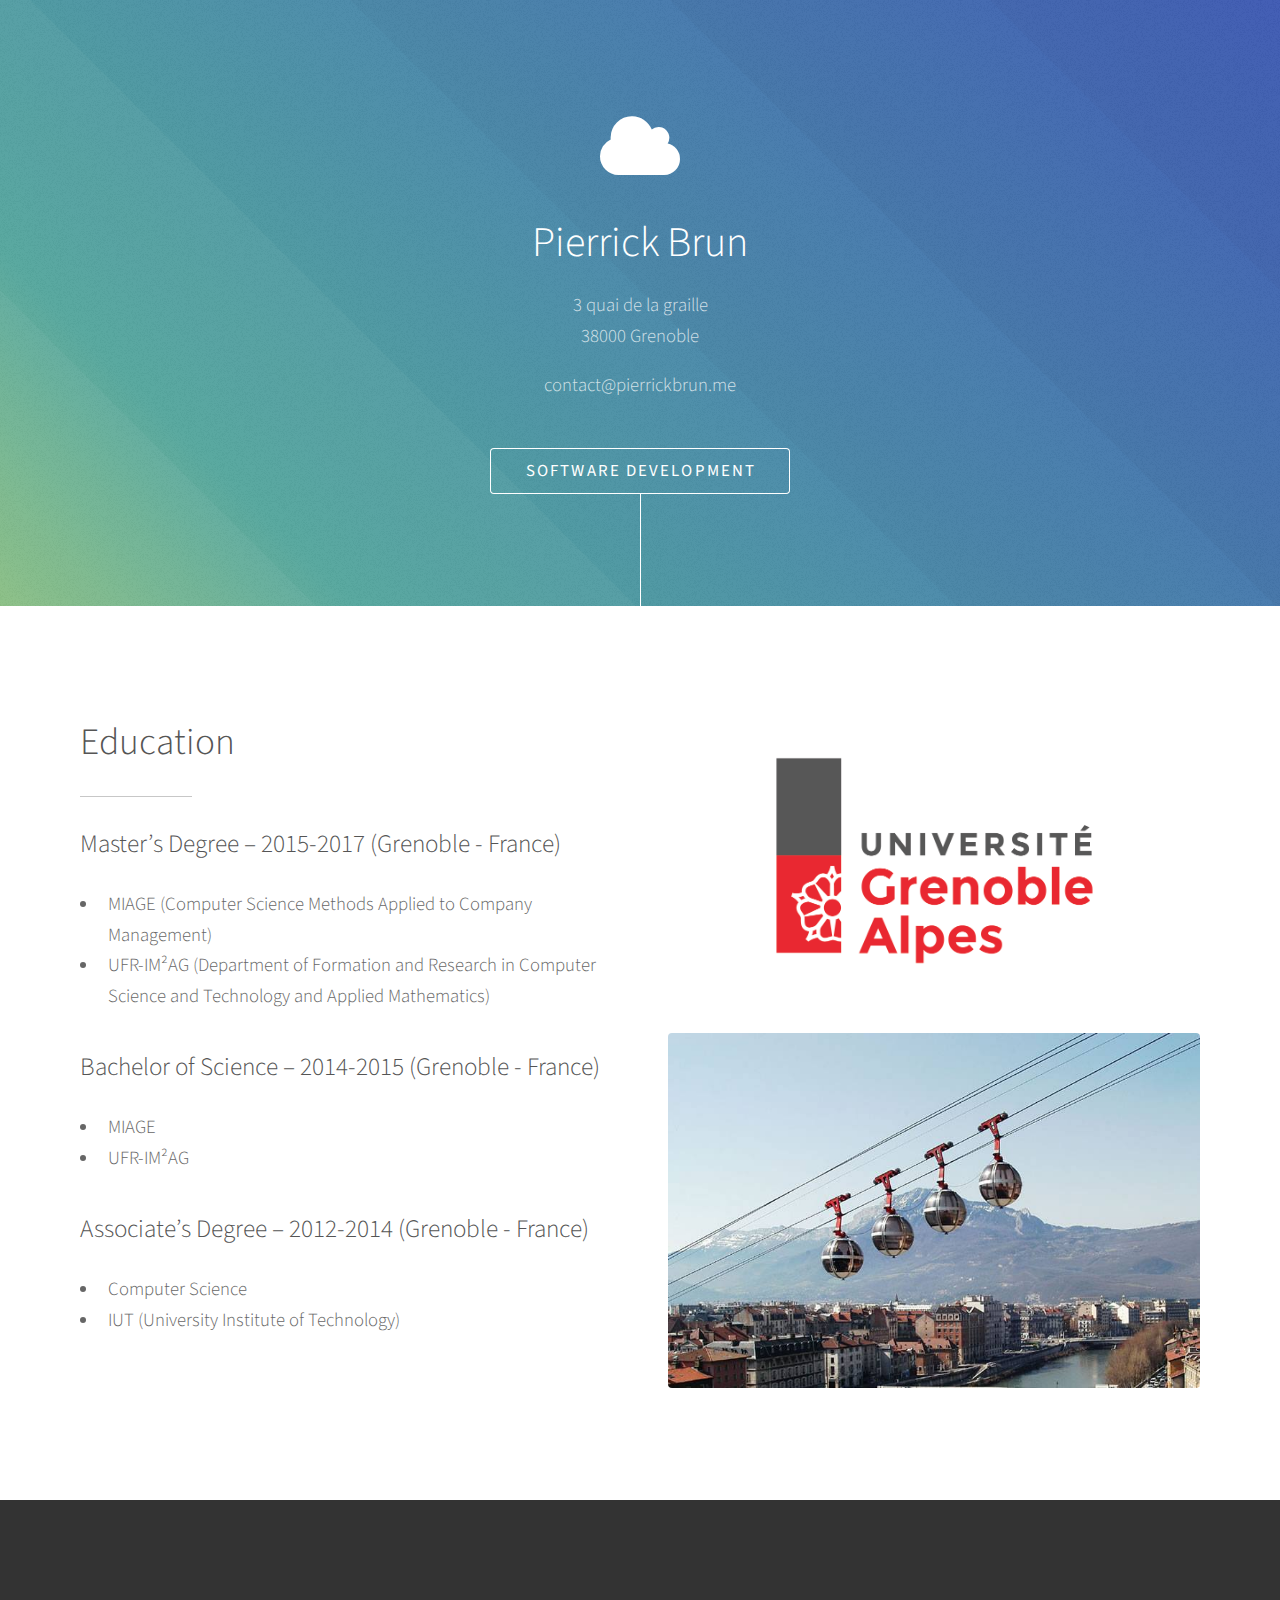
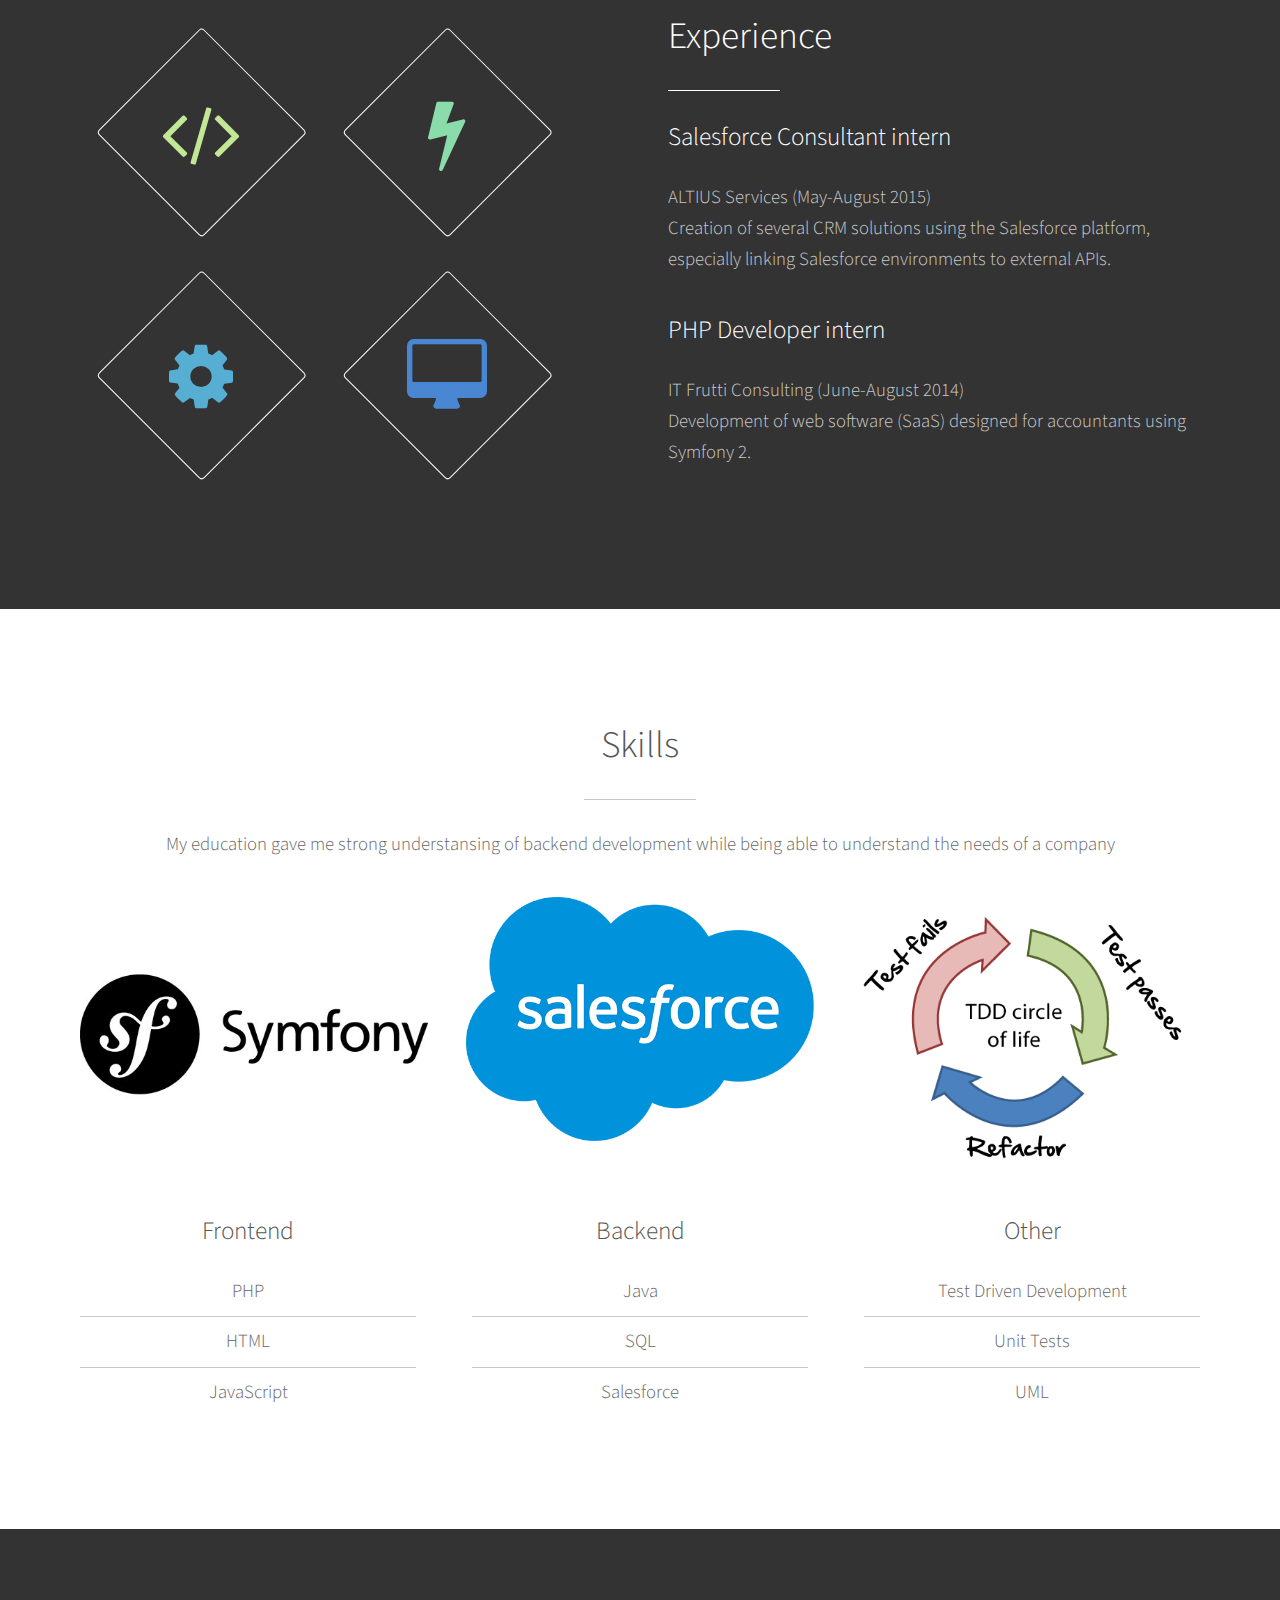
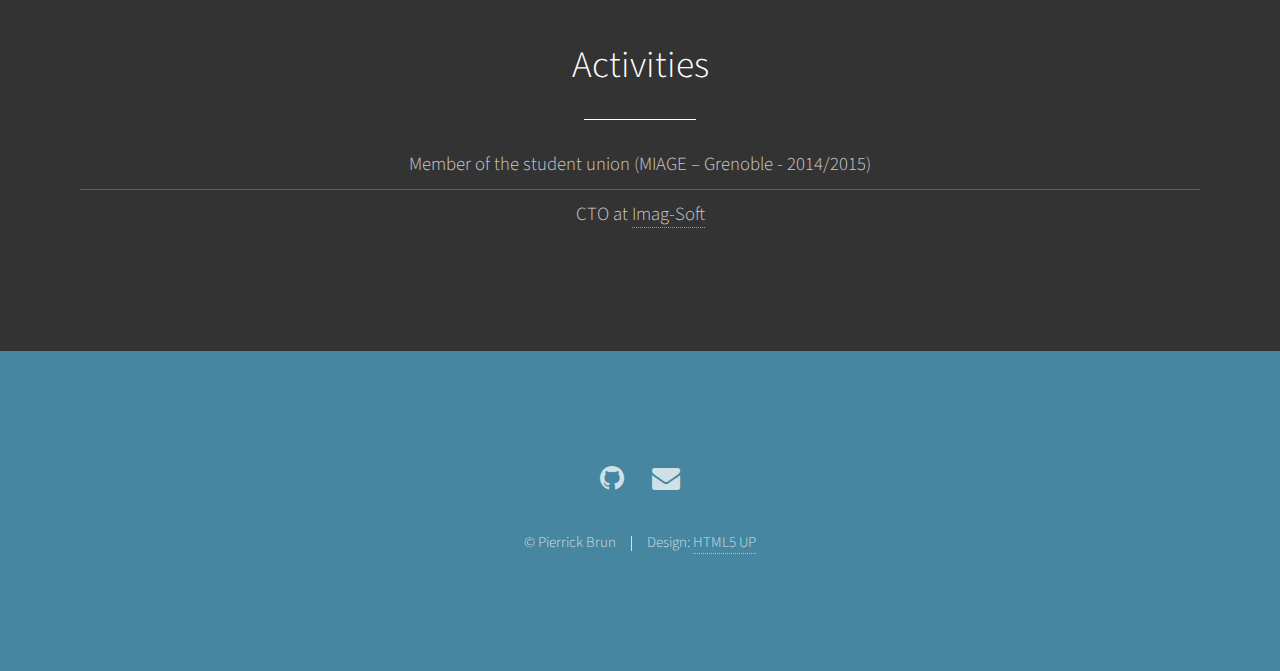
==== index.html @ 00d40a87 "bug fix imag-soft url" ====
<!DOCTYPE HTML>
<!--
	Photon by HTML5 UP
	html5up.net | @n33co
	Free for personal and commercial use under the CCA 3.0 license (html5up.net/license)
-->
<html>
	<head>
		<title>Pierrick Brun</title>
		<meta charset="utf-8" />
		<meta name="viewport" content="width=device-width, initial-scale=1" />
		<!--[if lte IE 8]><script src="assets/js/ie/html5shiv.js"></script><![endif]-->
		<link rel="stylesheet" href="assets/css/main.css" />
		<!--[if lte IE 8]><link rel="stylesheet" href="assets/css/ie8.css" /><![endif]-->
		<!--[if lte IE 9]><link rel="stylesheet" href="assets/css/ie9.css" /><![endif]-->
	</head>
	<body>

		<!-- Header -->
			<section id="header">
				<div class="inner">
					<span class="icon major fa-cloud"></span>
					<h1>Pierrick Brun</h1>
					<p>3 quai de la graille<br/>
						38000 Grenoble</p>
					<p>contact@pierrickbrun.me</p>
					<ul class="actions">
						<li><a href="#one" class="button scrolly">software development</a></li>
					</ul>
				</div>
			</section>

		<!-- One -->
			<section id="one" class="main style1">
				<div class="container">
					<div class="row 150%">
						<div class="6u 12u$(medium)">
							<header class="major">
								<h2>Education</h2>
							</header>
							<h3>Master’s Degree – 2015-2017 (Grenoble - France)</h3>
							<ul>
								<li>MIAGE (Computer Science Methods Applied to Company Management)</li>
								<li>UFR-IM²AG (Department of Formation and Research in Computer Science and Technology and Applied Mathematics)</li>
							</ul>
							<h3>Bachelor of Science – 2014-2015 (Grenoble - France)</h3>
							<ul>
								<li>MIAGE</li>
								<li>UFR-IM²AG</li>
							</ul>
							<h3>Associate’s Degree – 2012-2014 (Grenoble - France)</h3>
							<ul>
								<li>Computer Science</li>
								<li>IUT (University Institute of Technology)</li>
							</ul>
						</div>
						<div class="6u$ 12u$(medium) important(medium)">
							<span class="image fit"><img src="images/uga.jpg" alt="" /></span>
							<span class="image fit"><img src="images/grenoble1.jpg" alt="" /></span>
						</div>
					</div>
				</div>
			</section>

		<!-- Two -->
			<section id="two" class="main style2">
				<div class="container">
					<div class="row 150%">
						<div class="6u 12u$(medium)">
							<ul class="major-icons">
								<li><span class="icon style1 major fa-code"></span></li>
								<li><span class="icon style2 major fa-bolt"></span></li>
								<li><span class="icon style4 major fa-cog"></span></li>
								<li><span class="icon style5 major fa-desktop"></span></li>
							</ul>
						</div>
						<div class="6u$ 12u$(medium)">
							<header class="major">
								<h2>Experience</h2>
							</header>
							<h3>Salesforce Consultant intern</h3>
							<p>ALTIUS Services (May-August 2015)<br/>
								Creation of several CRM solutions using the Salesforce platform,
								especially linking Salesforce environments to external APIs.</p>
							<h3>PHP Developer intern</h3>
							<p>IT Frutti Consulting (June-August 2014)<br/>
								Development of web software (SaaS) designed for accountants using Symfony 2.</p>
						</div>
					</div>
				</div>
			</section>

		<!-- Three -->
			<section id="three" class="main style1 special">
				<div class="container">
					<header class="major">
						<h2>Skills</h2>
					</header>
					<p>My education gave me strong understansing of backend development while being able to understand the needs of a company</p>
					<div class="row 150%">
						<div class="row">
							<div class="4u 12u$(medium)">
								<span class="image fit"><img src="images/symfony4.jpg" alt="" /></span>
							</div>
							<div class="4u 12u$(medium)">
								<span class="image fit"><img src="images/salesforce.png" alt="" /></span>
							</div>
							<div class="4u 12u$(medium)">
								<span class="image fit"><img src="images/tdd.png" alt="" /></span>
							</div>
						</div>
						<div class="4u 12u$(medium)">
							<h3>Frontend</h3>
							<ul class="alt">
								<li>PHP</li>
								<li>HTML</li>
								<li>JavaScript</li>
							</ul>
						</div>
						<div class="4u 12u$(medium)">
							<h3>Backend</h3>
							<ul class="alt">
								<li>Java</li>
								<li>SQL</li>
								<li>Salesforce</li>
							</ul>
						</div>
						<div class="4u$ 12u$(medium)">
							<h3>Other</h3>
							<ul class="alt">
								<li>Test Driven Development</li>
								<li>Unit Tests</li>
								<li>UML</li>
							</ul>
						</div>
					</div>
				</div>
			</section>

		<!-- Four -->
			<section id="four" class="main style2 special">
				<div class="container">
					<header class="major">
						<h2>Activities</h2>
					</header>
					<ul class="alt">
						<li>Member of the student union (MIAGE – Grenoble - 2014/2015)</li>
						<li>CTO at <a href="http://imag-soft.com">Imag-Soft</a></li>
					</ul>
				</div>
			</section>

		<!-- Five -->
		<!--
			<section id="five" class="main style1">
				<div class="container">
					<header class="major special">
						<h2>Elements</h2>
					</header>

					<section>
						<h4>Text</h4>
						<p>This is <b>bold</b> and this is <strong>strong</strong>. This is <i>italic</i> and this is <em>emphasized</em>.
						This is <sup>superscript</sup> text and this is <sub>subscript</sub> text.
						This is <u>underlined</u> and this is code: <code>for (;;) { ... }</code>. Finally, <a href="#">this is a link</a>.</p>
						<hr />
						<header>
							<h4>Heading with a Subtitle</h4>
							<p>Lorem ipsum dolor sit amet nullam id egestas urna aliquam</p>
						</header>
						<p>Nunc lacinia ante nunc ac lobortis. Interdum adipiscing gravida odio porttitor sem non mi integer non faucibus ornare mi ut ante amet placerat aliquet. Volutpat eu sed ante lacinia sapien lorem accumsan varius montes viverra nibh in adipiscing blandit tempus accumsan.</p>
						<header>
							<h5>Heading with a Subtitle</h5>
							<p>Lorem ipsum dolor sit amet nullam id egestas urna aliquam</p>
						</header>
						<p>Nunc lacinia ante nunc ac lobortis. Interdum adipiscing gravida odio porttitor sem non mi integer non faucibus ornare mi ut ante amet placerat aliquet. Volutpat eu sed ante lacinia sapien lorem accumsan varius montes viverra nibh in adipiscing blandit tempus accumsan.</p>
						<hr />
						<h2>Heading Level 2</h2>
						<h3>Heading Level 3</h3>
						<h4>Heading Level 4</h4>
						<h5>Heading Level 5</h5>
						<h6>Heading Level 6</h6>
						<hr />
						<h5>Blockquote</h5>
						<blockquote>Fringilla nisl. Donec accumsan interdum nisi, quis tincidunt felis sagittis eget tempus euismod. Vestibulum ante ipsum primis in faucibus vestibulum. Blandit adipiscing eu felis iaculis volutpat ac adipiscing accumsan faucibus. Vestibulum ante ipsum primis in faucibus lorem ipsum dolor sit amet nullam adipiscing eu felis.</blockquote>
						<h5>Preformatted</h5>
						<pre><code>i = 0;

while (!deck.isInOrder()) {
print 'Iteration ' + i;
deck.shuffle();
i++;
}

print 'It took ' + i + ' iterations to sort the deck.';</code></pre>
					</section>

					<section>
						<h4>Lists</h4>
						<div class="row">
							<div class="6u 12u$(medium)">
								<h5>Unordered</h5>
								<ul>
									<li>Dolor pulvinar etiam.</li>
									<li>Sagittis adipiscing.</li>
									<li>Felis enim feugiat.</li>
								</ul>
								<h5>Alternate</h5>
								<ul class="alt">
									<li>Dolor pulvinar etiam.</li>
									<li>Sagittis adipiscing.</li>
									<li>Felis enim feugiat.</li>
								</ul>
							</div>
							<div class="6u$ 12u$(medium)">
								<h5>Ordered</h5>
								<ol>
									<li>Dolor pulvinar etiam.</li>
									<li>Etiam vel felis viverra.</li>
									<li>Felis enim feugiat.</li>
									<li>Dolor pulvinar etiam.</li>
									<li>Etiam vel felis lorem.</li>
									<li>Felis enim et feugiat.</li>
								</ol>
								<h5>Icons</h5>
								<ul class="icons">
									<li><a href="#" class="icon fa-twitter"><span class="label">Twitter</span></a></li>
									<li><a href="#" class="icon fa-facebook"><span class="label">Facebook</span></a></li>
									<li><a href="#" class="icon fa-instagram"><span class="label">Instagram</span></a></li>
									<li><a href="#" class="icon fa-github"><span class="label">Github</span></a></li>
								</ul>
							</div>
						</div>
						<h5>Actions</h5>
						<div class="row">
							<div class="6u 12u$(medium)">
								<ul class="actions">
									<li><a href="#" class="button special">Default</a></li>
									<li><a href="#" class="button">Default</a></li>
								</ul>
								<ul class="actions small">
									<li><a href="#" class="button special small">Small</a></li>
									<li><a href="#" class="button small">Small</a></li>
								</ul>
								<ul class="actions vertical">
									<li><a href="#" class="button special">Default</a></li>
									<li><a href="#" class="button">Default</a></li>
								</ul>
								<ul class="actions vertical small">
									<li><a href="#" class="button special small">Small</a></li>
									<li><a href="#" class="button small">Small</a></li>
								</ul>
							</div>
							<div class="6u 12u$(medium)">
								<ul class="actions vertical">
									<li><a href="#" class="button special fit">Default</a></li>
									<li><a href="#" class="button fit">Default</a></li>
								</ul>
								<ul class="actions vertical small">
									<li><a href="#" class="button special small fit">Small</a></li>
									<li><a href="#" class="button small fit">Small</a></li>
								</ul>
							</div>
						</div>
					</section>

					<section>
						<h4>Table</h4>
						<h5>Default</h5>
						<div class="table-wrapper">
							<table>
								<thead>
									<tr>
										<th>Name</th>
										<th>Description</th>
										<th>Price</th>
									</tr>
								</thead>
								<tbody>
									<tr>
										<td>Item One</td>
										<td>Ante turpis integer aliquet porttitor.</td>
										<td>29.99</td>
									</tr>
									<tr>
										<td>Item Two</td>
										<td>Vis ac commodo adipiscing arcu aliquet.</td>
										<td>19.99</td>
									</tr>
									<tr>
										<td>Item Three</td>
										<td> Morbi faucibus arcu accumsan lorem.</td>
										<td>29.99</td>
									</tr>
									<tr>
										<td>Item Four</td>
										<td>Vitae integer tempus condimentum.</td>
										<td>19.99</td>
									</tr>
									<tr>
										<td>Item Five</td>
										<td>Ante turpis integer aliquet porttitor.</td>
										<td>29.99</td>
									</tr>
								</tbody>
								<tfoot>
									<tr>
										<td colspan="2"></td>
										<td>100.00</td>
									</tr>
								</tfoot>
							</table>
						</div>

						<h5>Alternate</h5>
						<div class="table-wrapper">
							<table class="alt">
								<thead>
									<tr>
										<th>Name</th>
										<th>Description</th>
										<th>Price</th>
									</tr>
								</thead>
								<tbody>
									<tr>
										<td>Item One</td>
										<td>Ante turpis integer aliquet porttitor.</td>
										<td>29.99</td>
									</tr>
									<tr>
										<td>Item Two</td>
										<td>Vis ac commodo adipiscing arcu aliquet.</td>
										<td>19.99</td>
									</tr>
									<tr>
										<td>Item Three</td>
										<td> Morbi faucibus arcu accumsan lorem.</td>
										<td>29.99</td>
									</tr>
									<tr>
										<td>Item Four</td>
										<td>Vitae integer tempus condimentum.</td>
										<td>19.99</td>
									</tr>
									<tr>
										<td>Item Five</td>
										<td>Ante turpis integer aliquet porttitor.</td>
										<td>29.99</td>
									</tr>
								</tbody>
								<tfoot>
									<tr>
										<td colspan="2"></td>
										<td>100.00</td>
									</tr>
								</tfoot>
							</table>
						</div>
					</section>

					<section>
						<h4>Buttons</h4>
						<ul class="actions">
							<li><a href="#" class="button special">Special</a></li>
							<li><a href="#" class="button">Default</a></li>
						</ul>
						<ul class="actions">
							<li><a href="#" class="button big">Big</a></li>
							<li><a href="#" class="button">Default</a></li>
							<li><a href="#" class="button small">Small</a></li>
						</ul>
						<ul class="actions fit">
							<li><a href="#" class="button fit">Fit</a></li>
							<li><a href="#" class="button special fit">Fit</a></li>
							<li><a href="#" class="button fit">Fit</a></li>
						</ul>
						<ul class="actions fit small">
							<li><a href="#" class="button special fit small">Fit + Small</a></li>
							<li><a href="#" class="button fit small">Fit + Small</a></li>
							<li><a href="#" class="button special fit small">Fit + Small</a></li>
						</ul>
						<ul class="actions">
							<li><a href="#" class="button special icon fa-download">Icon</a></li>
							<li><a href="#" class="button icon fa-download">Icon</a></li>
						</ul>
						<ul class="actions">
							<li><span class="button special disabled">Disabled</span></li>
							<li><span class="button disabled">Disabled</span></li>
						</ul>
					</section>

					<section>
						<h4>Form</h4>
						<form method="post" action="#">
							<div class="row uniform 50%">
								<div class="6u 12u$(xsmall)">
									<input type="text" name="demo-name" id="demo-name" value="" placeholder="Name" />
								</div>
								<div class="6u$ 12u$(xsmall)">
									<input type="email" name="demo-email" id="demo-email" value="" placeholder="Email" />
								</div>
								<div class="12u$">
									<div class="select-wrapper">
										<select name="demo-category" id="demo-category">
											<option value="">- Category -</option>
											<option value="1">Manufacturing</option>
											<option value="1">Shipping</option>
											<option value="1">Administration</option>
											<option value="1">Human Resources</option>
										</select>
									</div>
								</div>
								<div class="4u 12u$(small)">
									<input type="radio" id="demo-priority-low" name="demo-priority" checked>
									<label for="demo-priority-low">Low</label>
								</div>
								<div class="4u 12u$(small)">
									<input type="radio" id="demo-priority-normal" name="demo-priority">
									<label for="demo-priority-normal">Normal</label>
								</div>
								<div class="4u$ 12u$(small)">
									<input type="radio" id="demo-priority-high" name="demo-priority">
									<label for="demo-priority-high">High</label>
								</div>
								<div class="6u 12u$(small)">
									<input type="checkbox" id="demo-copy" name="demo-copy">
									<label for="demo-copy">Email me a copy</label>
								</div>
								<div class="6u$ 12u$(small)">
									<input type="checkbox" id="demo-human" name="demo-human" checked>
									<label for="demo-human">Not a robot</label>
								</div>
								<div class="12u$">
									<textarea name="demo-message" id="demo-message" placeholder="Enter your message" rows="6"></textarea>
								</div>
								<div class="12u$">
									<ul class="actions">
										<li><input type="submit" value="Send Message" class="special" /></li>
										<li><input type="reset" value="Reset" /></li>
									</ul>
								</div>
							</div>
						</form>
					</section>

					<section>
						<h4>Image</h4>
						<h5>Fit</h5>
						<div class="box alt">
							<div class="row uniform 50%">
								<div class="12u"><span class="image fit"><img src="images/pic06.jpg" alt="" /></span></div>
								<div class="4u"><span class="image fit"><img src="images/pic02.jpg" alt="" /></span></div>
								<div class="4u"><span class="image fit"><img src="images/pic03.jpg" alt="" /></span></div>
								<div class="4u"><span class="image fit"><img src="images/pic04.jpg" alt="" /></span></div>
								<div class="4u"><span class="image fit"><img src="images/pic03.jpg" alt="" /></span></div>
								<div class="4u"><span class="image fit"><img src="images/pic04.jpg" alt="" /></span></div>
								<div class="4u"><span class="image fit"><img src="images/pic02.jpg" alt="" /></span></div>
								<div class="4u"><span class="image fit"><img src="images/pic04.jpg" alt="" /></span></div>
								<div class="4u"><span class="image fit"><img src="images/pic02.jpg" alt="" /></span></div>
								<div class="4u"><span class="image fit"><img src="images/pic03.jpg" alt="" /></span></div>
							</div>
						</div>
						<h5>Left &amp; Right</h5>
						<p><span class="image left"><img src="images/pic05.jpg" alt="" /></span>Fringilla nisl. Donec accumsan interdum nisi, quis tincidunt felis sagittis eget. tempus euismod. Vestibulum ante ipsum primis in faucibus vestibulum. Blandit adipiscing eu felis iaculis volutpat ac adipiscing accumsan eu faucibus. Integer ac pellentesque praesent tincidunt felis sagittis eget. tempus euismod. Vestibulum ante ipsum primis in faucibus vestibulum. Blandit adipiscing eu felis iaculis volutpat ac adipiscing accumsan eu faucibus. Integer ac pellentesque praesent. Donec accumsan interdum nisi, quis tincidunt felis sagittis eget. tempus euismod. Vestibulum ante ipsum primis in faucibus vestibulum. Blandit adipiscing eu felis iaculis volutpat ac adipiscing accumsan eu faucibus. Integer ac pellentesque praesent tincidunt felis sagittis eget. tempus euismod. Vestibulum ante ipsum primis in faucibus vestibulum. Blandit adipiscing eu felis iaculis volutpat ac adipiscing accumsan eu faucibus. Integer ac pellentesque praesent. Blandit adipiscing eu felis iaculis volutpat ac adipiscing accumsan eu faucibus. Integer ac pellentesque praesent tincidunt felis sagittis eget. tempus euismod. Vestibulum ante ipsum primis in faucibus vestibulum. Blandit adipiscing eu felis iaculis volutpat ac adipiscing accumsan eu faucibus. Integer ac pellentesque praesent.</p>
						<p><span class="image right"><img src="images/pic05.jpg" alt="" /></span>Fringilla nisl. Donec accumsan interdum nisi, quis tincidunt felis sagittis eget. tempus euismod. Vestibulum ante ipsum primis in faucibus vestibulum. Blandit adipiscing eu felis iaculis volutpat ac adipiscing accumsan eu faucibus. Integer ac pellentesque praesent tincidunt felis sagittis eget. tempus euismod. Vestibulum ante ipsum primis in faucibus vestibulum. Blandit adipiscing eu felis iaculis volutpat ac adipiscing accumsan eu faucibus. Integer ac pellentesque praesent. Donec accumsan interdum nisi, quis tincidunt felis sagittis eget. tempus euismod. Vestibulum ante ipsum primis in faucibus vestibulum. Blandit adipiscing eu felis iaculis volutpat ac adipiscing accumsan eu faucibus. Integer ac pellentesque praesent tincidunt felis sagittis eget. tempus euismod. Vestibulum ante ipsum primis in faucibus vestibulum. Blandit adipiscing eu felis iaculis volutpat ac adipiscing accumsan eu faucibus. Integer ac pellentesque praesent. Blandit adipiscing eu felis iaculis volutpat ac adipiscing accumsan eu faucibus. Integer ac pellentesque praesent tincidunt felis sagittis eget. tempus euismod. Vestibulum ante ipsum primis in faucibus vestibulum. Blandit adipiscing eu felis iaculis volutpat ac adipiscing accumsan eu faucibus. Integer ac pellentesque praesent.</p>
					</section>

				</div>
			</section>
		-->
		<!-- Footer -->
			<section id="footer">
				<ul class="icons">
					<li><a href="https://github.com/PierrickBrun" class="icon alt fa-github"><span class="label">GitHub</span></a></li>
					<li><a href="mailto:contact@pierrickbrun.me" class="icon alt fa-envelope"><span class="label">Email</span></a></li>
				</ul>
				<ul class="copyright">
					<li>&copy; Pierrick Brun</li><li>Design: <a href="http://html5up.net">HTML5 UP</a></li>
				</ul>
			</section>

		<!-- Scripts -->
			<script src="assets/js/jquery.min.js"></script>
			<script src="assets/js/jquery.scrolly.min.js"></script>
			<script src="assets/js/skel.min.js"></script>
			<script src="assets/js/util.js"></script>
			<!--[if lte IE 8]><script src="assets/js/ie/respond.min.js"></script><![endif]-->
			<script src="assets/js/main.js"></script>

	</body>
</html>
---- assets/css/main.css ----
@import url("font-awesome.min.css");
@import url("http://fonts.googleapis.com/css?family=Source+Sans+Pro:300,300italic,400,400italic");

/*
	Photon by HTML5 UP
	html5up.net | @n33co
	Free for personal and commercial use under the CCA 3.0 license (html5up.net/license)
*/

/* Reset */

	html, body, div, span, applet, object, iframe, h1, h2, h3, h4, h5, h6, p, blockquote, pre, a, abbr, acronym, address, big, cite, code, del, dfn, em, img, ins, kbd, q, s, samp, small, strike, strong, sub, sup, tt, var, b, u, i, center, dl, dt, dd, ol, ul, li, fieldset, form, label, legend, table, caption, tbody, tfoot, thead, tr, th, td, article, aside, canvas, details, embed, figure, figcaption, footer, header, hgroup, menu, nav, output, ruby, section, summary, time, mark, audio, video {
		margin: 0;
		padding: 0;
		border: 0;
		font-size: 100%;
		font: inherit;
		vertical-align: baseline;
	}

	article, aside, details, figcaption, figure, footer, header, hgroup, menu, nav, section {
		display: block;
	}

	body {
		line-height: 1;
	}

	ol, ul {
		list-style: none;
	}

	blockquote, q {
		quotes: none;
	}

	blockquote:before, blockquote:after, q:before, q:after {
		content: '';
		content: none;
	}

	table {
		border-collapse: collapse;
		border-spacing: 0;
	}

	body {
		-webkit-text-size-adjust: none;
	}

/* Box Model */

	*, *:before, *:after {
		-moz-box-sizing: border-box;
		-webkit-box-sizing: border-box;
		box-sizing: border-box;
	}

/* Containers */

	.container {
		margin-left: auto;
		margin-right: auto;
	}

	.container.\31 25\25 {
		width: 100%;
		max-width: 75em;
		min-width: 60em;
	}

	.container.\37 5\25 {
		width: 45em;
	}

	.container.\35 0\25 {
		width: 30em;
	}

	.container.\32 5\25 {
		width: 15em;
	}

	.container {
		width: 60em;
	}

	@media screen and (max-width: 1680px) {

		.container.\31 25\25 {
			width: 100%;
			max-width: 75em;
			min-width: 60em;
		}

		.container.\37 5\25 {
			width: 45em;
		}

		.container.\35 0\25 {
			width: 30em;
		}

		.container.\32 5\25 {
			width: 15em;
		}

		.container {
			width: 60em;
		}

	}

	@media screen and (max-width: 1140px) {

		.container.\31 25\25 {
			width: 100%;
			max-width: 112.5%;
			min-width: 90%;
		}

		.container.\37 5\25 {
			width: 67.5%;
		}

		.container.\35 0\25 {
			width: 45%;
		}

		.container.\32 5\25 {
			width: 22.5%;
		}

		.container {
			width: 90%;
		}

	}

	@media screen and (max-width: 980px) {

		.container.\31 25\25 {
			width: 100%;
			max-width: 125%;
			min-width: 100%;
		}

		.container.\37 5\25 {
			width: 75%;
		}

		.container.\35 0\25 {
			width: 50%;
		}

		.container.\32 5\25 {
			width: 25%;
		}

		.container {
			width: 100% !important;
		}

	}

	@media screen and (max-width: 736px) {

		.container.\31 25\25 {
			width: 100%;
			max-width: 125%;
			min-width: 100%;
		}

		.container.\37 5\25 {
			width: 75%;
		}

		.container.\35 0\25 {
			width: 50%;
		}

		.container.\32 5\25 {
			width: 25%;
		}

		.container {
			width: 100% !important;
		}

	}

	@media screen and (max-width: 480px) {

		.container.\31 25\25 {
			width: 100%;
			max-width: 125%;
			min-width: 100%;
		}

		.container.\37 5\25 {
			width: 75%;
		}

		.container.\35 0\25 {
			width: 50%;
		}

		.container.\32 5\25 {
			width: 25%;
		}

		.container {
			width: 100% !important;
		}

	}

	@media screen and (max-width: 320px) {

		.container.\31 25\25 {
			width: 100%;
			max-width: 125%;
			min-width: 100%;
		}

		.container.\37 5\25 {
			width: 75%;
		}

		.container.\35 0\25 {
			width: 50%;
		}

		.container.\32 5\25 {
			width: 25%;
		}

		.container {
			width: 100% !important;
		}

	}

/* Grid */

	.row {
		border-bottom: solid 1px transparent;
		-moz-box-sizing: border-box;
		-webkit-box-sizing: border-box;
		box-sizing: border-box;
	}

	.row > * {
		float: left;
		-moz-box-sizing: border-box;
		-webkit-box-sizing: border-box;
		box-sizing: border-box;
	}

	.row:after, .row:before {
		content: '';
		display: block;
		clear: both;
		height: 0;
	}

	.row.uniform > * > :first-child {
		margin-top: 0;
	}

	.row.uniform > * > :last-child {
		margin-bottom: 0;
	}

	.row.\30 \25 > * {
		padding: 0 0 0 0em;
	}

	.row.\30 \25 {
		margin: 0 0 -1px 0em;
	}

	.row.uniform.\30 \25 > * {
		padding: 0em 0 0 0em;
	}

	.row.uniform.\30 \25 {
		margin: 0em 0 -1px 0em;
	}

	.row > * {
		padding: 0 0 0 2em;
	}

	.row {
		margin: 0 0 -1px -2em;
	}

	.row.uniform > * {
		padding: 2em 0 0 2em;
	}

	.row.uniform {
		margin: -2em 0 -1px -2em;
	}

	.row.\32 00\25 > * {
		padding: 0 0 0 4em;
	}

	.row.\32 00\25 {
		margin: 0 0 -1px -4em;
	}

	.row.uniform.\32 00\25 > * {
		padding: 4em 0 0 4em;
	}

	.row.uniform.\32 00\25 {
		margin: -4em 0 -1px -4em;
	}

	.row.\31 50\25 > * {
		padding: 0 0 0 3em;
	}

	.row.\31 50\25 {
		margin: 0 0 -1px -3em;
	}

	.row.uniform.\31 50\25 > * {
		padding: 3em 0 0 3em;
	}

	.row.uniform.\31 50\25 {
		margin: -3em 0 -1px -3em;
	}

	.row.\35 0\25 > * {
		padding: 0 0 0 1em;
	}

	.row.\35 0\25 {
		margin: 0 0 -1px -1em;
	}

	.row.uniform.\35 0\25 > * {
		padding: 1em 0 0 1em;
	}

	.row.uniform.\35 0\25 {
		margin: -1em 0 -1px -1em;
	}

	.row.\32 5\25 > * {
		padding: 0 0 0 0.5em;
	}

	.row.\32 5\25 {
		margin: 0 0 -1px -0.5em;
	}

	.row.uniform.\32 5\25 > * {
		padding: 0.5em 0 0 0.5em;
	}

	.row.uniform.\32 5\25 {
		margin: -0.5em 0 -1px -0.5em;
	}

	.\31 2u, .\31 2u\24 {
		width: 100%;
		clear: none;
		margin-left: 0;
	}

	.\31 1u, .\31 1u\24 {
		width: 91.6666666667%;
		clear: none;
		margin-left: 0;
	}

	.\31 0u, .\31 0u\24 {
		width: 83.3333333333%;
		clear: none;
		margin-left: 0;
	}

	.\39 u, .\39 u\24 {
		width: 75%;
		clear: none;
		margin-left: 0;
	}

	.\38 u, .\38 u\24 {
		width: 66.6666666667%;
		clear: none;
		margin-left: 0;
	}

	.\37 u, .\37 u\24 {
		width: 58.3333333333%;
		clear: none;
		margin-left: 0;
	}

	.\36 u, .\36 u\24 {
		width: 50%;
		clear: none;
		margin-left: 0;
	}

	.\35 u, .\35 u\24 {
		width: 41.6666666667%;
		clear: none;
		margin-left: 0;
	}

	.\34 u, .\34 u\24 {
		width: 33.3333333333%;
		clear: none;
		margin-left: 0;
	}

	.\33 u, .\33 u\24 {
		width: 25%;
		clear: none;
		margin-left: 0;
	}

	.\32 u, .\32 u\24 {
		width: 16.6666666667%;
		clear: none;
		margin-left: 0;
	}

	.\31 u, .\31 u\24 {
		width: 8.3333333333%;
		clear: none;
		margin-left: 0;
	}

	.\31 2u\24 + *,
	.\31 1u\24 + *,
	.\31 0u\24 + *,
	.\39 u\24 + *,
	.\38 u\24 + *,
	.\37 u\24 + *,
	.\36 u\24 + *,
	.\35 u\24 + *,
	.\34 u\24 + *,
	.\33 u\24 + *,
	.\32 u\24 + *,
	.\31 u\24 + * {
		clear: left;
	}

	.\-11u {
		margin-left: 91.66667%;
	}

	.\-10u {
		margin-left: 83.33333%;
	}

	.\-9u {
		margin-left: 75%;
	}

	.\-8u {
		margin-left: 66.66667%;
	}

	.\-7u {
		margin-left: 58.33333%;
	}

	.\-6u {
		margin-left: 50%;
	}

	.\-5u {
		margin-left: 41.66667%;
	}

	.\-4u {
		margin-left: 33.33333%;
	}

	.\-3u {
		margin-left: 25%;
	}

	.\-2u {
		margin-left: 16.66667%;
	}

	.\-1u {
		margin-left: 8.33333%;
	}

	@media screen and (max-width: 1680px) {

		.row > * {
			padding: 0 0 0 2em;
		}

		.row {
			margin: 0 0 -1px -2em;
		}

		.row.uniform > * {
			padding: 2em 0 0 2em;
		}

		.row.uniform {
			margin: -2em 0 -1px -2em;
		}

		.row.\32 00\25 > * {
			padding: 0 0 0 4em;
		}

		.row.\32 00\25 {
			margin: 0 0 -1px -4em;
		}

		.row.uniform.\32 00\25 > * {
			padding: 4em 0 0 4em;
		}

		.row.uniform.\32 00\25 {
			margin: -4em 0 -1px -4em;
		}

		.row.\31 50\25 > * {
			padding: 0 0 0 3em;
		}

		.row.\31 50\25 {
			margin: 0 0 -1px -3em;
		}

		.row.uniform.\31 50\25 > * {
			padding: 3em 0 0 3em;
		}

		.row.uniform.\31 50\25 {
			margin: -3em 0 -1px -3em;
		}

		.row.\35 0\25 > * {
			padding: 0 0 0 1em;
		}

		.row.\35 0\25 {
			margin: 0 0 -1px -1em;
		}

		.row.uniform.\35 0\25 > * {
			padding: 1em 0 0 1em;
		}

		.row.uniform.\35 0\25 {
			margin: -1em 0 -1px -1em;
		}

		.row.\32 5\25 > * {
			padding: 0 0 0 0.5em;
		}

		.row.\32 5\25 {
			margin: 0 0 -1px -0.5em;
		}

		.row.uniform.\32 5\25 > * {
			padding: 0.5em 0 0 0.5em;
		}

		.row.uniform.\32 5\25 {
			margin: -0.5em 0 -1px -0.5em;
		}

		.\31 2u\28xlarge\29, .\31 2u\24\28xlarge\29 {
			width: 100%;
			clear: none;
			margin-left: 0;
		}

		.\31 1u\28xlarge\29, .\31 1u\24\28xlarge\29 {
			width: 91.6666666667%;
			clear: none;
			margin-left: 0;
		}

		.\31 0u\28xlarge\29, .\31 0u\24\28xlarge\29 {
			width: 83.3333333333%;
			clear: none;
			margin-left: 0;
		}

		.\39 u\28xlarge\29, .\39 u\24\28xlarge\29 {
			width: 75%;
			clear: none;
			margin-left: 0;
		}

		.\38 u\28xlarge\29, .\38 u\24\28xlarge\29 {
			width: 66.6666666667%;
			clear: none;
			margin-left: 0;
		}

		.\37 u\28xlarge\29, .\37 u\24\28xlarge\29 {
			width: 58.3333333333%;
			clear: none;
			margin-left: 0;
		}

		.\36 u\28xlarge\29, .\36 u\24\28xlarge\29 {
			width: 50%;
			clear: none;
			margin-left: 0;
		}

		.\35 u\28xlarge\29, .\35 u\24\28xlarge\29 {
			width: 41.6666666667%;
			clear: none;
			margin-left: 0;
		}

		.\34 u\28xlarge\29, .\34 u\24\28xlarge\29 {
			width: 33.3333333333%;
			clear: none;
			margin-left: 0;
		}

		.\33 u\28xlarge\29, .\33 u\24\28xlarge\29 {
			width: 25%;
			clear: none;
			margin-left: 0;
		}

		.\32 u\28xlarge\29, .\32 u\24\28xlarge\29 {
			width: 16.6666666667%;
			clear: none;
			margin-left: 0;
		}

		.\31 u\28xlarge\29, .\31 u\24\28xlarge\29 {
			width: 8.3333333333%;
			clear: none;
			margin-left: 0;
		}

		.\31 2u\24\28xlarge\29 + *,
		.\31 1u\24\28xlarge\29 + *,
		.\31 0u\24\28xlarge\29 + *,
		.\39 u\24\28xlarge\29 + *,
		.\38 u\24\28xlarge\29 + *,
		.\37 u\24\28xlarge\29 + *,
		.\36 u\24\28xlarge\29 + *,
		.\35 u\24\28xlarge\29 + *,
		.\34 u\24\28xlarge\29 + *,
		.\33 u\24\28xlarge\29 + *,
		.\32 u\24\28xlarge\29 + *,
		.\31 u\24\28xlarge\29 + * {
			clear: left;
		}

		.\-11u\28xlarge\29 {
			margin-left: 91.66667%;
		}

		.\-10u\28xlarge\29 {
			margin-left: 83.33333%;
		}

		.\-9u\28xlarge\29 {
			margin-left: 75%;
		}

		.\-8u\28xlarge\29 {
			margin-left: 66.66667%;
		}

		.\-7u\28xlarge\29 {
			margin-left: 58.33333%;
		}

		.\-6u\28xlarge\29 {
			margin-left: 50%;
		}

		.\-5u\28xlarge\29 {
			margin-left: 41.66667%;
		}

		.\-4u\28xlarge\29 {
			margin-left: 33.33333%;
		}

		.\-3u\28xlarge\29 {
			margin-left: 25%;
		}

		.\-2u\28xlarge\29 {
			margin-left: 16.66667%;
		}

		.\-1u\28xlarge\29 {
			margin-left: 8.33333%;
		}

	}

	@media screen and (max-width: 1140px) {

		.row > * {
			padding: 0 0 0 1.5em;
		}

		.row {
			margin: 0 0 -1px -1.5em;
		}

		.row.uniform > * {
			padding: 1.5em 0 0 1.5em;
		}

		.row.uniform {
			margin: -1.5em 0 -1px -1.5em;
		}

		.row.\32 00\25 > * {
			padding: 0 0 0 3em;
		}

		.row.\32 00\25 {
			margin: 0 0 -1px -3em;
		}

		.row.uniform.\32 00\25 > * {
			padding: 3em 0 0 3em;
		}

		.row.uniform.\32 00\25 {
			margin: -3em 0 -1px -3em;
		}

		.row.\31 50\25 > * {
			padding: 0 0 0 2.25em;
		}

		.row.\31 50\25 {
			margin: 0 0 -1px -2.25em;
		}

		.row.uniform.\31 50\25 > * {
			padding: 2.25em 0 0 2.25em;
		}

		.row.uniform.\31 50\25 {
			margin: -2.25em 0 -1px -2.25em;
		}

		.row.\35 0\25 > * {
			padding: 0 0 0 0.75em;
		}

		.row.\35 0\25 {
			margin: 0 0 -1px -0.75em;
		}

		.row.uniform.\35 0\25 > * {
			padding: 0.75em 0 0 0.75em;
		}

		.row.uniform.\35 0\25 {
			margin: -0.75em 0 -1px -0.75em;
		}

		.row.\32 5\25 > * {
			padding: 0 0 0 0.375em;
		}

		.row.\32 5\25 {
			margin: 0 0 -1px -0.375em;
		}

		.row.uniform.\32 5\25 > * {
			padding: 0.375em 0 0 0.375em;
		}

		.row.uniform.\32 5\25 {
			margin: -0.375em 0 -1px -0.375em;
		}

		.\31 2u\28large\29, .\31 2u\24\28large\29 {
			width: 100%;
			clear: none;
			margin-left: 0;
		}

		.\31 1u\28large\29, .\31 1u\24\28large\29 {
			width: 91.6666666667%;
			clear: none;
			margin-left: 0;
		}

		.\31 0u\28large\29, .\31 0u\24\28large\29 {
			width: 83.3333333333%;
			clear: none;
			margin-left: 0;
		}

		.\39 u\28large\29, .\39 u\24\28large\29 {
			width: 75%;
			clear: none;
			margin-left: 0;
		}

		.\38 u\28large\29, .\38 u\24\28large\29 {
			width: 66.6666666667%;
			clear: none;
			margin-left: 0;
		}

		.\37 u\28large\29, .\37 u\24\28large\29 {
			width: 58.3333333333%;
			clear: none;
			margin-left: 0;
		}

		.\36 u\28large\29, .\36 u\24\28large\29 {
			width: 50%;
			clear: none;
			margin-left: 0;
		}

		.\35 u\28large\29, .\35 u\24\28large\29 {
			width: 41.6666666667%;
			clear: none;
			margin-left: 0;
		}

		.\34 u\28large\29, .\34 u\24\28large\29 {
			width: 33.3333333333%;
			clear: none;
			margin-left: 0;
		}

		.\33 u\28large\29, .\33 u\24\28large\29 {
			width: 25%;
			clear: none;
			margin-left: 0;
		}

		.\32 u\28large\29, .\32 u\24\28large\29 {
			width: 16.6666666667%;
			clear: none;
			margin-left: 0;
		}

		.\31 u\28large\29, .\31 u\24\28large\29 {
			width: 8.3333333333%;
			clear: none;
			margin-left: 0;
		}

		.\31 2u\24\28large\29 + *,
		.\31 1u\24\28large\29 + *,
		.\31 0u\24\28large\29 + *,
		.\39 u\24\28large\29 + *,
		.\38 u\24\28large\29 + *,
		.\37 u\24\28large\29 + *,
		.\36 u\24\28large\29 + *,
		.\35 u\24\28large\29 + *,
		.\34 u\24\28large\29 + *,
		.\33 u\24\28large\29 + *,
		.\32 u\24\28large\29 + *,
		.\31 u\24\28large\29 + * {
			clear: left;
		}

		.\-11u\28large\29 {
			margin-left: 91.66667%;
		}

		.\-10u\28large\29 {
			margin-left: 83.33333%;
		}

		.\-9u\28large\29 {
			margin-left: 75%;
		}

		.\-8u\28large\29 {
			margin-left: 66.66667%;
		}

		.\-7u\28large\29 {
			margin-left: 58.33333%;
		}

		.\-6u\28large\29 {
			margin-left: 50%;
		}

		.\-5u\28large\29 {
			margin-left: 41.66667%;
		}

		.\-4u\28large\29 {
			margin-left: 33.33333%;
		}

		.\-3u\28large\29 {
			margin-left: 25%;
		}

		.\-2u\28large\29 {
			margin-left: 16.66667%;
		}

		.\-1u\28large\29 {
			margin-left: 8.33333%;
		}

	}

	@media screen and (max-width: 980px) {

		.row > * {
			padding: 0 0 0 1.5em;
		}

		.row {
			margin: 0 0 -1px -1.5em;
		}

		.row.uniform > * {
			padding: 1.5em 0 0 1.5em;
		}

		.row.uniform {
			margin: -1.5em 0 -1px -1.5em;
		}

		.row.\32 00\25 > * {
			padding: 0 0 0 3em;
		}

		.row.\32 00\25 {
			margin: 0 0 -1px -3em;
		}

		.row.uniform.\32 00\25 > * {
			padding: 3em 0 0 3em;
		}

		.row.uniform.\32 00\25 {
			margin: -3em 0 -1px -3em;
		}

		.row.\31 50\25 > * {
			padding: 0 0 0 2.25em;
		}

		.row.\31 50\25 {
			margin: 0 0 -1px -2.25em;
		}

		.row.uniform.\31 50\25 > * {
			padding: 2.25em 0 0 2.25em;
		}

		.row.uniform.\31 50\25 {
			margin: -2.25em 0 -1px -2.25em;
		}

		.row.\35 0\25 > * {
			padding: 0 0 0 0.75em;
		}

		.row.\35 0\25 {
			margin: 0 0 -1px -0.75em;
		}

		.row.uniform.\35 0\25 > * {
			padding: 0.75em 0 0 0.75em;
		}

		.row.uniform.\35 0\25 {
			margin: -0.75em 0 -1px -0.75em;
		}

		.row.\32 5\25 > * {
			padding: 0 0 0 0.375em;
		}

		.row.\32 5\25 {
			margin: 0 0 -1px -0.375em;
		}

		.row.uniform.\32 5\25 > * {
			padding: 0.375em 0 0 0.375em;
		}

		.row.uniform.\32 5\25 {
			margin: -0.375em 0 -1px -0.375em;
		}

		.\31 2u\28medium\29, .\31 2u\24\28medium\29 {
			width: 100%;
			clear: none;
			margin-left: 0;
		}

		.\31 1u\28medium\29, .\31 1u\24\28medium\29 {
			width: 91.6666666667%;
			clear: none;
			margin-left: 0;
		}

		.\31 0u\28medium\29, .\31 0u\24\28medium\29 {
			width: 83.3333333333%;
			clear: none;
			margin-left: 0;
		}

		.\39 u\28medium\29, .\39 u\24\28medium\29 {
			width: 75%;
			clear: none;
			margin-left: 0;
		}

		.\38 u\28medium\29, .\38 u\24\28medium\29 {
			width: 66.6666666667%;
			clear: none;
			margin-left: 0;
		}

		.\37 u\28medium\29, .\37 u\24\28medium\29 {
			width: 58.3333333333%;
			clear: none;
			margin-left: 0;
		}

		.\36 u\28medium\29, .\36 u\24\28medium\29 {
			width: 50%;
			clear: none;
			margin-left: 0;
		}

		.\35 u\28medium\29, .\35 u\24\28medium\29 {
			width: 41.6666666667%;
			clear: none;
			margin-left: 0;
		}

		.\34 u\28medium\29, .\34 u\24\28medium\29 {
			width: 33.3333333333%;
			clear: none;
			margin-left: 0;
		}

		.\33 u\28medium\29, .\33 u\24\28medium\29 {
			width: 25%;
			clear: none;
			margin-left: 0;
		}

		.\32 u\28medium\29, .\32 u\24\28medium\29 {
			width: 16.6666666667%;
			clear: none;
			margin-left: 0;
		}

		.\31 u\28medium\29, .\31 u\24\28medium\29 {
			width: 8.3333333333%;
			clear: none;
			margin-left: 0;
		}

		.\31 2u\24\28medium\29 + *,
		.\31 1u\24\28medium\29 + *,
		.\31 0u\24\28medium\29 + *,
		.\39 u\24\28medium\29 + *,
		.\38 u\24\28medium\29 + *,
		.\37 u\24\28medium\29 + *,
		.\36 u\24\28medium\29 + *,
		.\35 u\24\28medium\29 + *,
		.\34 u\24\28medium\29 + *,
		.\33 u\24\28medium\29 + *,
		.\32 u\24\28medium\29 + *,
		.\31 u\24\28medium\29 + * {
			clear: left;
		}

		.\-11u\28medium\29 {
			margin-left: 91.66667%;
		}

		.\-10u\28medium\29 {
			margin-left: 83.33333%;
		}

		.\-9u\28medium\29 {
			margin-left: 75%;
		}

		.\-8u\28medium\29 {
			margin-left: 66.66667%;
		}

		.\-7u\28medium\29 {
			margin-left: 58.33333%;
		}

		.\-6u\28medium\29 {
			margin-left: 50%;
		}

		.\-5u\28medium\29 {
			margin-left: 41.66667%;
		}

		.\-4u\28medium\29 {
			margin-left: 33.33333%;
		}

		.\-3u\28medium\29 {
			margin-left: 25%;
		}

		.\-2u\28medium\29 {
			margin-left: 16.66667%;
		}

		.\-1u\28medium\29 {
			margin-left: 8.33333%;
		}

	}

	@media screen and (max-width: 736px) {

		.row > * {
			padding: 0 0 0 1.5em;
		}

		.row {
			margin: 0 0 -1px -1.5em;
		}

		.row.uniform > * {
			padding: 1.5em 0 0 1.5em;
		}

		.row.uniform {
			margin: -1.5em 0 -1px -1.5em;
		}

		.row.\32 00\25 > * {
			padding: 0 0 0 3em;
		}

		.row.\32 00\25 {
			margin: 0 0 -1px -3em;
		}

		.row.uniform.\32 00\25 > * {
			padding: 3em 0 0 3em;
		}

		.row.uniform.\32 00\25 {
			margin: -3em 0 -1px -3em;
		}

		.row.\31 50\25 > * {
			padding: 0 0 0 2.25em;
		}

		.row.\31 50\25 {
			margin: 0 0 -1px -2.25em;
		}

		.row.uniform.\31 50\25 > * {
			padding: 2.25em 0 0 2.25em;
		}

		.row.uniform.\31 50\25 {
			margin: -2.25em 0 -1px -2.25em;
		}

		.row.\35 0\25 > * {
			padding: 0 0 0 0.75em;
		}

		.row.\35 0\25 {
			margin: 0 0 -1px -0.75em;
		}

		.row.uniform.\35 0\25 > * {
			padding: 0.75em 0 0 0.75em;
		}

		.row.uniform.\35 0\25 {
			margin: -0.75em 0 -1px -0.75em;
		}

		.row.\32 5\25 > * {
			padding: 0 0 0 0.375em;
		}

		.row.\32 5\25 {
			margin: 0 0 -1px -0.375em;
		}

		.row.uniform.\32 5\25 > * {
			padding: 0.375em 0 0 0.375em;
		}

		.row.uniform.\32 5\25 {
			margin: -0.375em 0 -1px -0.375em;
		}

		.\31 2u\28small\29, .\31 2u\24\28small\29 {
			width: 100%;
			clear: none;
			margin-left: 0;
		}

		.\31 1u\28small\29, .\31 1u\24\28small\29 {
			width: 91.6666666667%;
			clear: none;
			margin-left: 0;
		}

		.\31 0u\28small\29, .\31 0u\24\28small\29 {
			width: 83.3333333333%;
			clear: none;
			margin-left: 0;
		}

		.\39 u\28small\29, .\39 u\24\28small\29 {
			width: 75%;
			clear: none;
			margin-left: 0;
		}

		.\38 u\28small\29, .\38 u\24\28small\29 {
			width: 66.6666666667%;
			clear: none;
			margin-left: 0;
		}

		.\37 u\28small\29, .\37 u\24\28small\29 {
			width: 58.3333333333%;
			clear: none;
			margin-left: 0;
		}

		.\36 u\28small\29, .\36 u\24\28small\29 {
			width: 50%;
			clear: none;
			margin-left: 0;
		}

		.\35 u\28small\29, .\35 u\24\28small\29 {
			width: 41.6666666667%;
			clear: none;
			margin-left: 0;
		}

		.\34 u\28small\29, .\34 u\24\28small\29 {
			width: 33.3333333333%;
			clear: none;
			margin-left: 0;
		}

		.\33 u\28small\29, .\33 u\24\28small\29 {
			width: 25%;
			clear: none;
			margin-left: 0;
		}

		.\32 u\28small\29, .\32 u\24\28small\29 {
			width: 16.6666666667%;
			clear: none;
			margin-left: 0;
		}

		.\31 u\28small\29, .\31 u\24\28small\29 {
			width: 8.3333333333%;
			clear: none;
			margin-left: 0;
		}

		.\31 2u\24\28small\29 + *,
		.\31 1u\24\28small\29 + *,
		.\31 0u\24\28small\29 + *,
		.\39 u\24\28small\29 + *,
		.\38 u\24\28small\29 + *,
		.\37 u\24\28small\29 + *,
		.\36 u\24\28small\29 + *,
		.\35 u\24\28small\29 + *,
		.\34 u\24\28small\29 + *,
		.\33 u\24\28small\29 + *,
		.\32 u\24\28small\29 + *,
		.\31 u\24\28small\29 + * {
			clear: left;
		}

		.\-11u\28small\29 {
			margin-left: 91.66667%;
		}

		.\-10u\28small\29 {
			margin-left: 83.33333%;
		}

		.\-9u\28small\29 {
			margin-left: 75%;
		}

		.\-8u\28small\29 {
			margin-left: 66.66667%;
		}

		.\-7u\28small\29 {
			margin-left: 58.33333%;
		}

		.\-6u\28small\29 {
			margin-left: 50%;
		}

		.\-5u\28small\29 {
			margin-left: 41.66667%;
		}

		.\-4u\28small\29 {
			margin-left: 33.33333%;
		}

		.\-3u\28small\29 {
			margin-left: 25%;
		}

		.\-2u\28small\29 {
			margin-left: 16.66667%;
		}

		.\-1u\28small\29 {
			margin-left: 8.33333%;
		}

	}

	@media screen and (max-width: 480px) {

		.row > * {
			padding: 0 0 0 1.5em;
		}

		.row {
			margin: 0 0 -1px -1.5em;
		}

		.row.uniform > * {
			padding: 1.5em 0 0 1.5em;
		}

		.row.uniform {
			margin: -1.5em 0 -1px -1.5em;
		}

		.row.\32 00\25 > * {
			padding: 0 0 0 3em;
		}

		.row.\32 00\25 {
			margin: 0 0 -1px -3em;
		}

		.row.uniform.\32 00\25 > * {
			padding: 3em 0 0 3em;
		}

		.row.uniform.\32 00\25 {
			margin: -3em 0 -1px -3em;
		}

		.row.\31 50\25 > * {
			padding: 0 0 0 2.25em;
		}

		.row.\31 50\25 {
			margin: 0 0 -1px -2.25em;
		}

		.row.uniform.\31 50\25 > * {
			padding: 2.25em 0 0 2.25em;
		}

		.row.uniform.\31 50\25 {
			margin: -2.25em 0 -1px -2.25em;
		}

		.row.\35 0\25 > * {
			padding: 0 0 0 0.75em;
		}

		.row.\35 0\25 {
			margin: 0 0 -1px -0.75em;
		}

		.row.uniform.\35 0\25 > * {
			padding: 0.75em 0 0 0.75em;
		}

		.row.uniform.\35 0\25 {
			margin: -0.75em 0 -1px -0.75em;
		}

		.row.\32 5\25 > * {
			padding: 0 0 0 0.375em;
		}

		.row.\32 5\25 {
			margin: 0 0 -1px -0.375em;
		}

		.row.uniform.\32 5\25 > * {
			padding: 0.375em 0 0 0.375em;
		}

		.row.uniform.\32 5\25 {
			margin: -0.375em 0 -1px -0.375em;
		}

		.\31 2u\28xsmall\29, .\31 2u\24\28xsmall\29 {
			width: 100%;
			clear: none;
			margin-left: 0;
		}

		.\31 1u\28xsmall\29, .\31 1u\24\28xsmall\29 {
			width: 91.6666666667%;
			clear: none;
			margin-left: 0;
		}

		.\31 0u\28xsmall\29, .\31 0u\24\28xsmall\29 {
			width: 83.3333333333%;
			clear: none;
			margin-left: 0;
		}

		.\39 u\28xsmall\29, .\39 u\24\28xsmall\29 {
			width: 75%;
			clear: none;
			margin-left: 0;
		}

		.\38 u\28xsmall\29, .\38 u\24\28xsmall\29 {
			width: 66.6666666667%;
			clear: none;
			margin-left: 0;
		}

		.\37 u\28xsmall\29, .\37 u\24\28xsmall\29 {
			width: 58.3333333333%;
			clear: none;
			margin-left: 0;
		}

		.\36 u\28xsmall\29, .\36 u\24\28xsmall\29 {
			width: 50%;
			clear: none;
			margin-left: 0;
		}

		.\35 u\28xsmall\29, .\35 u\24\28xsmall\29 {
			width: 41.6666666667%;
			clear: none;
			margin-left: 0;
		}

		.\34 u\28xsmall\29, .\34 u\24\28xsmall\29 {
			width: 33.3333333333%;
			clear: none;
			margin-left: 0;
		}

		.\33 u\28xsmall\29, .\33 u\24\28xsmall\29 {
			width: 25%;
			clear: none;
			margin-left: 0;
		}

		.\32 u\28xsmall\29, .\32 u\24\28xsmall\29 {
			width: 16.6666666667%;
			clear: none;
			margin-left: 0;
		}

		.\31 u\28xsmall\29, .\31 u\24\28xsmall\29 {
			width: 8.3333333333%;
			clear: none;
			margin-left: 0;
		}

		.\31 2u\24\28xsmall\29 + *,
		.\31 1u\24\28xsmall\29 + *,
		.\31 0u\24\28xsmall\29 + *,
		.\39 u\24\28xsmall\29 + *,
		.\38 u\24\28xsmall\29 + *,
		.\37 u\24\28xsmall\29 + *,
		.\36 u\24\28xsmall\29 + *,
		.\35 u\24\28xsmall\29 + *,
		.\34 u\24\28xsmall\29 + *,
		.\33 u\24\28xsmall\29 + *,
		.\32 u\24\28xsmall\29 + *,
		.\31 u\24\28xsmall\29 + * {
			clear: left;
		}

		.\-11u\28xsmall\29 {
			margin-left: 91.66667%;
		}

		.\-10u\28xsmall\29 {
			margin-left: 83.33333%;
		}

		.\-9u\28xsmall\29 {
			margin-left: 75%;
		}

		.\-8u\28xsmall\29 {
			margin-left: 66.66667%;
		}

		.\-7u\28xsmall\29 {
			margin-left: 58.33333%;
		}

		.\-6u\28xsmall\29 {
			margin-left: 50%;
		}

		.\-5u\28xsmall\29 {
			margin-left: 41.66667%;
		}

		.\-4u\28xsmall\29 {
			margin-left: 33.33333%;
		}

		.\-3u\28xsmall\29 {
			margin-left: 25%;
		}

		.\-2u\28xsmall\29 {
			margin-left: 16.66667%;
		}

		.\-1u\28xsmall\29 {
			margin-left: 8.33333%;
		}

	}

	@media screen and (max-width: 320px) {

		.row > * {
			padding: 0 0 0 1.5em;
		}

		.row {
			margin: 0 0 -1px -1.5em;
		}

		.row.uniform > * {
			padding: 1.5em 0 0 1.5em;
		}

		.row.uniform {
			margin: -1.5em 0 -1px -1.5em;
		}

		.row.\32 00\25 > * {
			padding: 0 0 0 3em;
		}

		.row.\32 00\25 {
			margin: 0 0 -1px -3em;
		}

		.row.uniform.\32 00\25 > * {
			padding: 3em 0 0 3em;
		}

		.row.uniform.\32 00\25 {
			margin: -3em 0 -1px -3em;
		}

		.row.\31 50\25 > * {
			padding: 0 0 0 2.25em;
		}

		.row.\31 50\25 {
			margin: 0 0 -1px -2.25em;
		}

		.row.uniform.\31 50\25 > * {
			padding: 2.25em 0 0 2.25em;
		}

		.row.uniform.\31 50\25 {
			margin: -2.25em 0 -1px -2.25em;
		}

		.row.\35 0\25 > * {
			padding: 0 0 0 0.75em;
		}

		.row.\35 0\25 {
			margin: 0 0 -1px -0.75em;
		}

		.row.uniform.\35 0\25 > * {
			padding: 0.75em 0 0 0.75em;
		}

		.row.uniform.\35 0\25 {
			margin: -0.75em 0 -1px -0.75em;
		}

		.row.\32 5\25 > * {
			padding: 0 0 0 0.375em;
		}

		.row.\32 5\25 {
			margin: 0 0 -1px -0.375em;
		}

		.row.uniform.\32 5\25 > * {
			padding: 0.375em 0 0 0.375em;
		}

		.row.uniform.\32 5\25 {
			margin: -0.375em 0 -1px -0.375em;
		}

		.\31 2u\28xxsmall\29, .\31 2u\24\28xxsmall\29 {
			width: 100%;
			clear: none;
			margin-left: 0;
		}

		.\31 1u\28xxsmall\29, .\31 1u\24\28xxsmall\29 {
			width: 91.6666666667%;
			clear: none;
			margin-left: 0;
		}

		.\31 0u\28xxsmall\29, .\31 0u\24\28xxsmall\29 {
			width: 83.3333333333%;
			clear: none;
			margin-left: 0;
		}

		.\39 u\28xxsmall\29, .\39 u\24\28xxsmall\29 {
			width: 75%;
			clear: none;
			margin-left: 0;
		}

		.\38 u\28xxsmall\29, .\38 u\24\28xxsmall\29 {
			width: 66.6666666667%;
			clear: none;
			margin-left: 0;
		}

		.\37 u\28xxsmall\29, .\37 u\24\28xxsmall\29 {
			width: 58.3333333333%;
			clear: none;
			margin-left: 0;
		}

		.\36 u\28xxsmall\29, .\36 u\24\28xxsmall\29 {
			width: 50%;
			clear: none;
			margin-left: 0;
		}

		.\35 u\28xxsmall\29, .\35 u\24\28xxsmall\29 {
			width: 41.6666666667%;
			clear: none;
			margin-left: 0;
		}

		.\34 u\28xxsmall\29, .\34 u\24\28xxsmall\29 {
			width: 33.3333333333%;
			clear: none;
			margin-left: 0;
		}

		.\33 u\28xxsmall\29, .\33 u\24\28xxsmall\29 {
			width: 25%;
			clear: none;
			margin-left: 0;
		}

		.\32 u\28xxsmall\29, .\32 u\24\28xxsmall\29 {
			width: 16.6666666667%;
			clear: none;
			margin-left: 0;
		}

		.\31 u\28xxsmall\29, .\31 u\24\28xxsmall\29 {
			width: 8.3333333333%;
			clear: none;
			margin-left: 0;
		}

		.\31 2u\24\28xxsmall\29 + *,
		.\31 1u\24\28xxsmall\29 + *,
		.\31 0u\24\28xxsmall\29 + *,
		.\39 u\24\28xxsmall\29 + *,
		.\38 u\24\28xxsmall\29 + *,
		.\37 u\24\28xxsmall\29 + *,
		.\36 u\24\28xxsmall\29 + *,
		.\35 u\24\28xxsmall\29 + *,
		.\34 u\24\28xxsmall\29 + *,
		.\33 u\24\28xxsmall\29 + *,
		.\32 u\24\28xxsmall\29 + *,
		.\31 u\24\28xxsmall\29 + * {
			clear: left;
		}

		.\-11u\28xxsmall\29 {
			margin-left: 91.66667%;
		}

		.\-10u\28xxsmall\29 {
			margin-left: 83.33333%;
		}

		.\-9u\28xxsmall\29 {
			margin-left: 75%;
		}

		.\-8u\28xxsmall\29 {
			margin-left: 66.66667%;
		}

		.\-7u\28xxsmall\29 {
			margin-left: 58.33333%;
		}

		.\-6u\28xxsmall\29 {
			margin-left: 50%;
		}

		.\-5u\28xxsmall\29 {
			margin-left: 41.66667%;
		}

		.\-4u\28xxsmall\29 {
			margin-left: 33.33333%;
		}

		.\-3u\28xxsmall\29 {
			margin-left: 25%;
		}

		.\-2u\28xxsmall\29 {
			margin-left: 16.66667%;
		}

		.\-1u\28xxsmall\29 {
			margin-left: 8.33333%;
		}

	}

/* Basic */

	body {
		background: #fff;
	}

		body.is-loading *, body.is-loading *:before, body.is-loading *:after {
			-moz-animation: none !important;
			-webkit-animation: none !important;
			-ms-animation: none !important;
			animation: none !important;
			-moz-transition: none !important;
			-webkit-transition: none !important;
			-ms-transition: none !important;
			transition: none !important;
		}

	body, input, select, textarea {
		color: #666;
		font-family: "Source Sans Pro", Helvetica, sans-serif;
		font-size: 16pt;
		font-weight: 300;
		line-height: 1.65em;
	}

	a {
		-moz-transition: color 0.2s ease-in-out, border-color 0.2s ease-in-out;
		-webkit-transition: color 0.2s ease-in-out, border-color 0.2s ease-in-out;
		-ms-transition: color 0.2s ease-in-out, border-color 0.2s ease-in-out;
		transition: color 0.2s ease-in-out, border-color 0.2s ease-in-out;
		border-bottom: dotted 1px #666;
		color: inherit;
		text-decoration: none;
	}

		a:hover {
			border-bottom-color: transparent !important;
			color: #6bd4c8;
		}

	strong, b {
		color: #555;
		font-weight: 400;
	}

	em, i {
		font-style: italic;
	}

	p {
		margin: 0 0 2em 0;
	}

	h1, h2, h3, h4, h5, h6 {
		color: #555;
		line-height: 1em;
		margin: 0 0 1em 0;
	}

		h1 a, h2 a, h3 a, h4 a, h5 a, h6 a {
			color: inherit;
			text-decoration: none;
		}

	h1 {
		font-size: 2.25em;
		line-height: 1.35em;
	}

	h2 {
		font-size: 2em;
		line-height: 1.35em;
	}

	h3 {
		font-size: 1.35em;
		line-height: 1.5em;
	}

	h4 {
		font-size: 1.25em;
		line-height: 1.5em;
	}

	h5 {
		font-size: 0.9em;
		line-height: 1.5em;
	}

	h6 {
		font-size: 0.7em;
		line-height: 1.5em;
	}

	sub {
		font-size: 0.8em;
		position: relative;
		top: 0.5em;
	}

	sup {
		font-size: 0.8em;
		position: relative;
		top: -0.5em;
	}

	hr {
		border: 0;
		border-bottom: solid 1px rgba(144, 144, 144, 0.5);
		margin: 2em 0;
	}

		hr.major {
			margin: 3em 0;
		}

	blockquote {
		border-left: solid 4px rgba(144, 144, 144, 0.5);
		font-style: italic;
		margin: 0 0 2em 0;
		padding: 0.5em 0 0.5em 2em;
	}

	code {
		background: rgba(144, 144, 144, 0.075);
		border-radius: 4px;
		border: solid 1px rgba(144, 144, 144, 0.5);
		font-family: "Courier New", monospace;
		font-size: 0.9em;
		margin: 0 0.25em;
		padding: 0.25em 0.65em;
	}

	pre {
		-webkit-overflow-scrolling: touch;
		font-family: "Courier New", monospace;
		font-size: 0.9em;
		margin: 0 0 2em 0;
	}

		pre code {
			display: block;
			line-height: 1.75em;
			padding: 1em 1.5em;
			overflow-x: auto;
		}

	.align-left {
		text-align: left;
	}

	.align-center {
		text-align: center;
	}

	.align-right {
		text-align: right;
	}

/* Section/Article */

	section.special, article.special {
		text-align: center;
	}

	header p {
		color: #999;
		margin: 0 0 1.5em 0;
		position: relative;
	}

	header h2 + p {
		font-size: 1.25em;
		line-height: 1.5em;
		margin-top: -1em;
	}

	header h3 + p {
		font-size: 1.1em;
		line-height: 1.5em;
		margin-top: -0.8em;
	}

	header h4 + p,
	header h5 + p,
	header h6 + p {
		font-size: 0.9em;
		line-height: 1.5em;
		margin-top: -0.6em;
	}

	header.major {
		margin: 0 0 1em 0;
	}

		header.major:after {
			background: rgba(144, 144, 144, 0.5);
			content: '';
			display: inline-block;
			height: 1px;
			margin-top: 1.5em;
			width: 6em;
		}

		header.major h2, header.major h3, header.major h4, header.major h5, header.major h6 {
			margin: 0;
		}

		header.major p {
			margin: 0.7em 0 0 0;
		}

	header.special {
		text-align: center;
	}

/* Form */

	form {
		margin: 0 0 2em 0;
	}

	label {
		color: #555;
		display: block;
		font-size: 0.9em;
		font-weight: 400;
		margin: 0 0 1em 0;
	}

	input[type="text"],
	input[type="password"],
	input[type="email"],
	select,
	textarea {
		-moz-appearance: none;
		-webkit-appearance: none;
		-ms-appearance: none;
		appearance: none;
		background: rgba(144, 144, 144, 0.075);
		border-radius: 4px;
		border: none;
		border: solid 1px rgba(144, 144, 144, 0.5);
		color: inherit;
		display: block;
		outline: 0;
		padding: 0 1em;
		text-decoration: none;
		width: 100%;
	}

		input[type="text"]:invalid,
		input[type="password"]:invalid,
		input[type="email"]:invalid,
		select:invalid,
		textarea:invalid {
			box-shadow: none;
		}

		input[type="text"]:focus,
		input[type="password"]:focus,
		input[type="email"]:focus,
		select:focus,
		textarea:focus {
			border-color: #6bd4c8;
		}

	.select-wrapper {
		text-decoration: none;
		display: block;
		position: relative;
	}

		.select-wrapper:before {
			-moz-osx-font-smoothing: grayscale;
			-webkit-font-smoothing: antialiased;
			font-family: FontAwesome;
			font-style: normal;
			font-weight: normal;
			text-transform: none !important;
		}

		.select-wrapper:before {
			color: rgba(144, 144, 144, 0.5);
			content: '\f078';
			display: block;
			height: 2.75em;
			line-height: 2.75em;
			pointer-events: none;
			position: absolute;
			right: 0;
			text-align: center;
			top: 0;
			width: 2.75em;
		}

		.select-wrapper select::-ms-expand {
			display: none;
		}

	input[type="text"],
	input[type="password"],
	input[type="email"],
	select {
		height: 2.75em;
	}

	textarea {
		padding: 0.75em 1em;
	}

	input[type="checkbox"],
	input[type="radio"] {
		-moz-appearance: none;
		-webkit-appearance: none;
		-ms-appearance: none;
		appearance: none;
		display: block;
		float: left;
		margin-right: -2em;
		opacity: 0;
		width: 1em;
		z-index: -1;
	}

		input[type="checkbox"] + label,
		input[type="radio"] + label {
			text-decoration: none;
			color: #666;
			cursor: pointer;
			display: inline-block;
			font-size: 1em;
			font-weight: 300;
			padding-left: 2.4em;
			padding-right: 0.75em;
			position: relative;
		}

			input[type="checkbox"] + label:before,
			input[type="radio"] + label:before {
				-moz-osx-font-smoothing: grayscale;
				-webkit-font-smoothing: antialiased;
				font-family: FontAwesome;
				font-style: normal;
				font-weight: normal;
				text-transform: none !important;
			}

			input[type="checkbox"] + label:before,
			input[type="radio"] + label:before {
				background: rgba(144, 144, 144, 0.075);
				border-radius: 4px;
				border: solid 1px rgba(144, 144, 144, 0.5);
				content: '';
				display: inline-block;
				height: 1.65em;
				left: 0;
				line-height: 1.58125em;
				position: absolute;
				text-align: center;
				top: 0;
				width: 1.65em;
			}

		input[type="checkbox"]:checked + label:before,
		input[type="radio"]:checked + label:before {
			background: #666666;
			border-color: #666666;
			color: #ffffff;
			content: '\f00c';
		}

		input[type="checkbox"]:focus + label:before,
		input[type="radio"]:focus + label:before {
			border-color: #6bd4c8;
		}

	input[type="checkbox"] + label:before {
		border-radius: 4px;
	}

	input[type="radio"] + label:before {
		border-radius: 100%;
	}

	::-webkit-input-placeholder {
		color: #999 !important;
		opacity: 1.0;
	}

	:-moz-placeholder {
		color: #999 !important;
		opacity: 1.0;
	}

	::-moz-placeholder {
		color: #999 !important;
		opacity: 1.0;
	}

	:-ms-input-placeholder {
		color: #999 !important;
		opacity: 1.0;
	}

	.formerize-placeholder {
		color: #999 !important;
		opacity: 1.0;
	}

/* Box */

	.box {
		border-radius: 4px;
		border: solid 1px rgba(144, 144, 144, 0.5);
		margin-bottom: 2em;
		padding: 1.5em;
	}

		.box > :last-child,
		.box > :last-child > :last-child,
		.box > :last-child > :last-child > :last-child {
			margin-bottom: 0;
		}

		.box.alt {
			border: 0;
			border-radius: 0;
			padding: 0;
		}

/* Icon */

	.icon {
		text-decoration: none;
		border-bottom: none;
		position: relative;
	}

		.icon:before {
			-moz-osx-font-smoothing: grayscale;
			-webkit-font-smoothing: antialiased;
			font-family: FontAwesome;
			font-style: normal;
			font-weight: normal;
			text-transform: none !important;
		}

		.icon > .label {
			display: none;
		}

		.icon.style1:before {
			color: #c3e895;
		}

		.icon.style2:before {
			color: #8addaa;
		}

		.icon.style3:before {
			color: #6bd4c8;
		}

		.icon.style4:before {
			color: #57aed3;
		}

		.icon.style5:before {
			color: #4a87d3;
		}

		.icon.style6:before {
			color: #6b88e6;
		}

		.icon.major {
			text-decoration: none;
			color: #555;
			cursor: default;
			display: inline-block;
			margin: 0 0 1.5em 0;
		}

			.icon.major:before {
				-moz-osx-font-smoothing: grayscale;
				-webkit-font-smoothing: antialiased;
				font-family: FontAwesome;
				font-style: normal;
				font-weight: normal;
				text-transform: none !important;
			}

			.icon.major:before {
				font-size: 4em;
				line-height: 1em;
			}

/* Image */

	.image {
		border-radius: 4px;
		border: 0;
		display: inline-block;
		position: relative;
	}

		.image img {
			border-radius: 4px;
			display: block;
		}

		.image.left {
			float: left;
			padding: 0 1.5em 1em 0;
			top: 0.25em;
		}

		.image.right {
			float: right;
			padding: 0 0 1em 1.5em;
			top: 0.25em;
		}

		.image.left, .image.right {
			max-width: 40%;
		}

			.image.left img, .image.right img {
				width: 100%;
			}

		.image.fit {
			display: block;
			margin: 0 0 2em 0;
			width: 100%;
		}

			.image.fit img {
				width: 100%;
			}

/* List */

	ol {
		list-style: decimal;
		margin: 0 0 2em 0;
		padding-left: 1.25em;
	}

		ol li {
			padding-left: 0.25em;
		}

	ul {
		list-style: disc;
		margin: 0 0 2em 0;
		padding-left: 1em;
	}

		ul li {
			padding-left: 0.5em;
		}

		ul.alt {
			list-style: none;
			padding-left: 0;
		}

			ul.alt li {
				border-top: solid 1px rgba(144, 144, 144, 0.5);
				padding: 0.5em 0;
			}

				ul.alt li:first-child {
					border-top: 0;
					padding-top: 0;
				}

		ul.icons {
			cursor: default;
			list-style: none;
			padding-left: 0;
		}

			ul.icons li {
				display: inline-block;
				padding: 0 1.25em 0 0;
			}

				ul.icons li:last-child {
					padding-right: 0;
				}

				ul.icons li .icon:before {
					font-size: 1.5em;
				}

		ul.major-icons {
			list-style: none;
			padding-left: 0;
		}

			ul.major-icons li {
				display: inline-block;
				padding: 2.5em;
				text-align: center;
			}

				ul.major-icons li .icon {
					-moz-transform: rotate(45deg);
					-webkit-transform: rotate(45deg);
					-ms-transform: rotate(45deg);
					transform: rotate(45deg);
					border-radius: 4px;
					border: solid 1px rgba(144, 144, 144, 0.5);
					display: inline-block;
					height: 8em;
					line-height: 8em;
					margin: 0;
					text-align: center;
					width: 8em;
				}

					ul.major-icons li .icon:before {
						-moz-transform: rotate(-45deg);
						-webkit-transform: rotate(-45deg);
						-ms-transform: rotate(-45deg);
						transform: rotate(-45deg);
						display: inline-block;
						line-height: inherit;
					}

		ul.actions {
			cursor: default;
			list-style: none;
			padding-left: 0;
		}

			ul.actions li {
				display: inline-block;
				padding: 0 1em 0 0;
				vertical-align: middle;
			}

				ul.actions li:last-child {
					padding-right: 0;
				}

			ul.actions.small li {
				padding: 0 0.5em 0 0;
			}

			ul.actions.vertical li {
				display: block;
				padding: 1em 0 0 0;
			}

				ul.actions.vertical li:first-child {
					padding-top: 0;
				}

				ul.actions.vertical li > * {
					margin-bottom: 0;
				}

			ul.actions.vertical.small li {
				padding: 0.5em 0 0 0;
			}

				ul.actions.vertical.small li:first-child {
					padding-top: 0;
				}

			ul.actions.uniform li > * {
				min-width: 12em;
			}

			ul.actions.fit {
				display: table;
				margin-left: -1em;
				padding: 0;
				table-layout: fixed;
				width: calc(100% + 1em);
			}

				ul.actions.fit li {
					display: table-cell;
					padding: 0 0 0 1em;
				}

					ul.actions.fit li > * {
						margin-bottom: 0;
					}

				ul.actions.fit.small {
					margin-left: -0.5em;
					width: calc(100% + 0.5em);
				}

					ul.actions.fit.small li {
						padding: 0 0 0 0.5em;
					}

	dl {
		margin: 0 0 2em 0;
	}

/* Table */

	.table-wrapper {
		-webkit-overflow-scrolling: touch;
		overflow-x: auto;
	}

	table {
		margin: 0 0 2em 0;
		width: 100%;
	}

		table tbody tr {
			border-left: 0;
			border-right: 0;
		}

			table tbody tr:nth-child(2n + 1) {
				background-color: rgba(144, 144, 144, 0.075);
			}

		table td {
			padding: 0.75em 0.75em;
		}

		table th {
			color: #555;
			font-size: 0.9em;
			font-weight: 400;
			padding: 0 0.75em 0.75em 0.75em;
			text-align: left;
		}

		table thead {
			border-bottom: solid 1px rgba(144, 144, 144, 0.5);
		}

		table tfoot {
			border-top: solid 1px rgba(144, 144, 144, 0.5);
		}

		table.alt {
			border-collapse: separate;
		}

			table.alt tbody tr td {
				border: solid 1px rgba(144, 144, 144, 0.5);
				border-left-width: 0;
				border-top-width: 0;
			}

				table.alt tbody tr td:first-child {
					border-left-width: 1px;
				}

			table.alt tbody tr:first-child td {
				border-top-width: 1px;
			}

			table.alt thead {
				border-bottom: 0;
			}

			table.alt tfoot {
				border-top: 0;
			}

/* Button */

	input[type="submit"],
	input[type="reset"],
	input[type="button"],
	button,
	.button {
		-moz-appearance: none;
		-webkit-appearance: none;
		-ms-appearance: none;
		appearance: none;
		-moz-transition: background-color 0.2s ease-in-out, color 0.2s ease-in-out;
		-webkit-transition: background-color 0.2s ease-in-out, color 0.2s ease-in-out;
		-ms-transition: background-color 0.2s ease-in-out, color 0.2s ease-in-out;
		transition: background-color 0.2s ease-in-out, color 0.2s ease-in-out;
		background-color: transparent;
		border-radius: 4px;
		border: 0;
		box-shadow: inset 0 0 0 1px rgba(144, 144, 144, 0.5);
		color: #555 !important;
		cursor: pointer;
		display: inline-block;
		font-size: 0.9em;
		font-weight: 400;
		height: 2.75em;
		letter-spacing: 0.125em;
		line-height: 2.75em;
		padding: 0 2em;
		text-align: center;
		text-decoration: none;
		text-indent: 0.125em;
		text-transform: uppercase;
		white-space: nowrap;
	}

		input[type="submit"]:hover,
		input[type="reset"]:hover,
		input[type="button"]:hover,
		button:hover,
		.button:hover {
			background-color: rgba(144, 144, 144, 0.075);
		}

		input[type="submit"]:active,
		input[type="reset"]:active,
		input[type="button"]:active,
		button:active,
		.button:active {
			background-color: rgba(144, 144, 144, 0.2);
		}

		input[type="submit"].icon,
		input[type="reset"].icon,
		input[type="button"].icon,
		button.icon,
		.button.icon {
			padding-left: 1.35em;
		}

			input[type="submit"].icon:before,
			input[type="reset"].icon:before,
			input[type="button"].icon:before,
			button.icon:before,
			.button.icon:before {
				margin-right: 0.5em;
			}

		input[type="submit"].fit,
		input[type="reset"].fit,
		input[type="button"].fit,
		button.fit,
		.button.fit {
			display: block;
			margin: 0 0 1em 0;
			width: 100%;
		}

		input[type="submit"].small,
		input[type="reset"].small,
		input[type="button"].small,
		button.small,
		.button.small {
			font-size: 0.7em;
		}

		input[type="submit"].big,
		input[type="reset"].big,
		input[type="button"].big,
		button.big,
		.button.big {
			font-size: 1.25em;
		}

		input[type="submit"].special,
		input[type="reset"].special,
		input[type="button"].special,
		button.special,
		.button.special {
			background-color: #555;
			box-shadow: none !important;
			color: #fff !important;
		}

			input[type="submit"].special:hover,
			input[type="reset"].special:hover,
			input[type="button"].special:hover,
			button.special:hover,
			.button.special:hover {
				background-color: #626262;
			}

			input[type="submit"].special:active,
			input[type="reset"].special:active,
			input[type="button"].special:active,
			button.special:active,
			.button.special:active {
				background-color: #484848;
			}

		input[type="submit"].disabled, input[type="submit"]:disabled,
		input[type="reset"].disabled,
		input[type="reset"]:disabled,
		input[type="button"].disabled,
		input[type="button"]:disabled,
		button.disabled,
		button:disabled,
		.button.disabled,
		.button:disabled {
			cursor: default;
			opacity: 0.25;
		}

/* Main */

	.main {
		padding: 6em 0 4em 0 ;
	}

		.main.style1 {
			background: #fff;
		}

		.main.style2 {
			background-color: #333;
			color: rgba(255, 255, 255, 0.75);
			background-attachment: fixed,							fixed;
			background-image: url("images/overlay1.png"), url("../../images/bg.jpg");
			background-size: auto,							cover;
		}

			.main.style2 a {
				border-bottom-color: rgba(255, 255, 255, 0.5);
			}

				.main.style2 a:hover {
					color: #ffffff;
				}

			.main.style2 h1, .main.style2 h2, .main.style2 h3, .main.style2 h4, .main.style2 h5, .main.style2 h6, .main.style2 strong, .main.style2 b {
				color: #ffffff;
			}

			.main.style2 header p {
				color: #ffffff;
			}

			.main.style2 header.major:after {
				background: #ffffff;
			}

			.main.style2 input[type="submit"],
			.main.style2 input[type="reset"],
			.main.style2 input[type="button"],
			.main.style2 button,
			.main.style2 .button {
				box-shadow: inset 0 0 0 1px #ffffff;
				color: #ffffff !important;
			}

				.main.style2 input[type="submit"]:hover,
				.main.style2 input[type="reset"]:hover,
				.main.style2 input[type="button"]:hover,
				.main.style2 button:hover,
				.main.style2 .button:hover {
					background-color: rgba(255, 255, 255, 0.125);
				}

				.main.style2 input[type="submit"]:active,
				.main.style2 input[type="reset"]:active,
				.main.style2 input[type="button"]:active,
				.main.style2 button:active,
				.main.style2 .button:active {
					background-color: rgba(255, 255, 255, 0.25);
				}

				.main.style2 input[type="submit"].special,
				.main.style2 input[type="reset"].special,
				.main.style2 input[type="button"].special,
				.main.style2 button.special,
				.main.style2 .button.special {
					background-color: #ffffff;
					box-shadow: inset 0 0 0 1px #ffffff !important;
					color: #333 !important;
				}

					.main.style2 input[type="submit"].special:hover,
					.main.style2 input[type="reset"].special:hover,
					.main.style2 input[type="button"].special:hover,
					.main.style2 button.special:hover,
					.main.style2 .button.special:hover {
						background-color: rgba(255, 255, 255, 0.125) !important;
						color: #ffffff !important;
					}

					.main.style2 input[type="submit"].special:active,
					.main.style2 input[type="reset"].special:active,
					.main.style2 input[type="button"].special:active,
					.main.style2 button.special:active,
					.main.style2 .button.special:active {
						background-color: rgba(255, 255, 255, 0.25) !important;
					}

			.main.style2 ul.major-icons li .icon {
				border-color: #ffffff;
			}

			.main.style2 .icon.major {
				color: #ffffff;
			}

/* Header */

	#header {
		padding: 9em 0 9em 0 ;
		background-color: #4686a0;
		color: rgba(255, 255, 255, 0.75);
		background-attachment: fixed,							fixed,							fixed;
		background-image: url("images/overlay2.png"), url("images/overlay3.svg"), linear-gradient(45deg, #9dc66b 5%, #4fa49a 30%, #4361c2);
		background-position: top left,						center center,					center center;
		background-size: auto,							cover,							cover;
		overflow: hidden;
		position: relative;
		text-align: center;
	}

		#header a {
			border-bottom-color: rgba(255, 255, 255, 0.5);
		}

			#header a:hover {
				color: #ffffff;
			}

		#header h1, #header h2, #header h3, #header h4, #header h5, #header h6, #header strong, #header b {
			color: #ffffff;
		}

		#header header p {
			color: #ffffff;
		}

		#header header.major:after {
			background: #ffffff;
		}

		#header input[type="submit"],
		#header input[type="reset"],
		#header input[type="button"],
		#header button,
		#header .button {
			box-shadow: inset 0 0 0 1px #ffffff;
			color: #ffffff !important;
		}

			#header input[type="submit"]:hover,
			#header input[type="reset"]:hover,
			#header input[type="button"]:hover,
			#header button:hover,
			#header .button:hover {
				background-color: rgba(255, 255, 255, 0.125);
			}

			#header input[type="submit"]:active,
			#header input[type="reset"]:active,
			#header input[type="button"]:active,
			#header button:active,
			#header .button:active {
				background-color: rgba(255, 255, 255, 0.25);
			}

			#header input[type="submit"].special,
			#header input[type="reset"].special,
			#header input[type="button"].special,
			#header button.special,
			#header .button.special {
				background-color: #ffffff;
				box-shadow: inset 0 0 0 1px #ffffff !important;
				color: #4686a0 !important;
			}

				#header input[type="submit"].special:hover,
				#header input[type="reset"].special:hover,
				#header input[type="button"].special:hover,
				#header button.special:hover,
				#header .button.special:hover {
					background-color: rgba(255, 255, 255, 0.125) !important;
					color: #ffffff !important;
				}

				#header input[type="submit"].special:active,
				#header input[type="reset"].special:active,
				#header input[type="button"].special:active,
				#header button.special:active,
				#header .button.special:active {
					background-color: rgba(255, 255, 255, 0.25) !important;
				}

		#header ul.major-icons li .icon {
			border-color: #ffffff;
		}

		#header .icon.major {
			color: #ffffff;
		}

		#header h1 {
			margin: 0;
		}

		#header p {
			margin: 1em 0 0 0;
		}

		#header .actions {
			margin: 2.5em 0 0 0;
			position: relative;
		}

			#header .actions:after {
				background: #ffffff;
				content: '';
				height: 100vh;
				left: 50%;
				position: absolute;
				top: 100%;
				width: 1px;
			}

		#header .inner {
			-moz-transition: -moz-transform 1.5s ease, opacity 2s ease;
			-webkit-transition: -webkit-transform 1.5s ease, opacity 2s ease;
			-ms-transition: -ms-transform 1.5s ease, opacity 2s ease;
			transition: transform 1.5s ease, opacity 2s ease;
			-moz-transition-delay: 0.25s;
			-webkit-transition-delay: 0.25s;
			-ms-transition-delay: 0.25s;
			transition-delay: 0.25s;
			-moz-transform: scale(1);
			-webkit-transform: scale(1);
			-ms-transform: scale(1);
			transform: scale(1);
			opacity: 1;
			position: relative;
			z-index: 1;
		}

			#header .inner .actions {
				-moz-transition: -moz-transform 1.25s ease;
				-webkit-transition: -webkit-transform 1.25s ease;
				-ms-transition: -ms-transform 1.25s ease;
				transition: transform 1.25s ease;
				-moz-transition-delay: 1s;
				-webkit-transition-delay: 1s;
				-ms-transition-delay: 1s;
				transition-delay: 1s;
				-moz-transform: translateY(0);
				-webkit-transform: translateY(0);
				-ms-transform: translateY(0);
				transform: translateY(0);
				opacity: 1;
			}

		#header:after {
			-moz-transition: opacity 1s ease;
			-webkit-transition: opacity 1s ease;
			-ms-transition: opacity 1s ease;
			transition: opacity 1s ease;
			background-image: linear-gradient(45deg, #4fa49a, #4361c2);
			content: '';
			height: 100%;
			left: 0;
			opacity: 0;
			position: absolute;
			top: 0;
			width: 100%;
		}

	body.is-loading #header .inner {
		-moz-transform: scale(1.05);
		-webkit-transform: scale(1.05);
		-ms-transform: scale(1.05);
		transform: scale(1.05);
		opacity: 0;
	}

		body.is-loading #header .inner .actions {
			-moz-transform: translateY(30em);
			-webkit-transform: translateY(30em);
			-ms-transform: translateY(30em);
			transform: translateY(30em);
			opacity: 0;
		}

	body.is-loading #header:after {
		opacity: 1;
	}

/* Footer */

	#footer {
		padding: 6em 0 6em 0 ;
		background-color: #4686a0;
		color: rgba(255, 255, 255, 0.75);
		background-attachment: fixed,							fixed,							fixed;
		background-image: url("images/overlay2.png"), url("images/overlay4.svg"), linear-gradient(45deg, #4361c2, #4fa49a 50%, #9dc66b 95%);
		background-position: top left,						center center,					center center;
		background-size: auto,							cover,							cover;
		text-align: center;
	}

		#footer a {
			border-bottom-color: rgba(255, 255, 255, 0.5);
		}

			#footer a:hover {
				color: #ffffff;
			}

		#footer h1, #footer h2, #footer h3, #footer h4, #footer h5, #footer h6, #footer strong, #footer b {
			color: #ffffff;
		}

		#footer header p {
			color: #ffffff;
		}

		#footer header.major:after {
			background: #ffffff;
		}

		#footer input[type="submit"],
		#footer input[type="reset"],
		#footer input[type="button"],
		#footer button,
		#footer .button {
			box-shadow: inset 0 0 0 1px #ffffff;
			color: #ffffff !important;
		}

			#footer input[type="submit"]:hover,
			#footer input[type="reset"]:hover,
			#footer input[type="button"]:hover,
			#footer button:hover,
			#footer .button:hover {
				background-color: rgba(255, 255, 255, 0.125);
			}

			#footer input[type="submit"]:active,
			#footer input[type="reset"]:active,
			#footer input[type="button"]:active,
			#footer button:active,
			#footer .button:active {
				background-color: rgba(255, 255, 255, 0.25);
			}

			#footer input[type="submit"].special,
			#footer input[type="reset"].special,
			#footer input[type="button"].special,
			#footer button.special,
			#footer .button.special {
				background-color: #ffffff;
				box-shadow: inset 0 0 0 1px #ffffff !important;
				color: #4686a0 !important;
			}

				#footer input[type="submit"].special:hover,
				#footer input[type="reset"].special:hover,
				#footer input[type="button"].special:hover,
				#footer button.special:hover,
				#footer .button.special:hover {
					background-color: rgba(255, 255, 255, 0.125) !important;
					color: #ffffff !important;
				}

				#footer input[type="submit"].special:active,
				#footer input[type="reset"].special:active,
				#footer input[type="button"].special:active,
				#footer button.special:active,
				#footer .button.special:active {
					background-color: rgba(255, 255, 255, 0.25) !important;
				}

		#footer ul.major-icons li .icon {
			border-color: #ffffff;
		}

		#footer .icon.major {
			color: #ffffff;
		}

		#footer .icons {
			margin: 0;
		}

		#footer .copyright {
			font-size: 0.8em;
			list-style: none;
			margin: 2em 0 0 0;
			padding: 0;
		}

			#footer .copyright li {
				border-left: solid 1px;
				display: inline-block;
				line-height: 1em;
				margin-left: 1em;
				padding: 0 0 0 1em;
			}

				#footer .copyright li:first-child {
					border-left: 0;
					margin-left: 0;
					padding: 0;
				}

/* XLarge */

	@media screen and (max-width: 1680px) {

		/* Basic */

			body, input, select, textarea {
				font-size: 14pt;
			}

		/* Header */

			#header {
				padding: 6em 0 6em 0 ;
			}

	}

/* Large */

	@media screen and (max-width: 1140px) {

		/* Basic */

			body, input, select, textarea {
				font-size: 13pt;
			}

			h1 br, h2 br, h3 br, h4 br, h5 br, h6 br {
				display: none;
			}

		/* List */

			ul.major-icons li {
				padding: 2em;
			}

				ul.major-icons li .icon {
					height: 8em;
					line-height: 8em;
					width: 8em;
				}

		/* Main */

			.main {
				padding: 4em 0 2em 0 ;
			}

				.main.style2 {
					background-attachment: scroll;
				}

		/* Header */

			#header {
				padding: 5em 0 5em 0 ;
				background-attachment: scroll;
			}

				#header br {
					display: inline;
				}

		/* Footer */

			#footer {
				padding: 4em 0 4em 0 ;
				background-attachment: scroll;
			}

	}

/* Medium */

	@media screen and (max-width: 980px) {

		/* List */

			ul.major-icons li {
				padding: 2em;
			}

				ul.major-icons li .icon {
					height: 7em;
					line-height: 7em;
					width: 7em;
				}

		/* Main */

			.main {
				padding: 5em 3em 3em 3em ;
			}

		/* Header */

			#header {
				padding: 8em 3em 8em 3em ;
			}

		/* Footer */

			#footer {
				padding: 5em 3em 5em 3em ;
			}

		/* One */

			#one {
				text-align: center;
			}

		/* Two */

			#two {
				text-align: center;
			}

	}

/* Small */

	@media screen and (max-width: 736px) {

		/* Basic */

			body, input, select, textarea {
				font-size: 12pt;
			}

			h1 {
				font-size: 1.75em;
			}

			h2 {
				font-size: 1.5em;
			}

			h3 {
				font-size: 1.1em;
			}

			h4 {
				font-size: 1em;
			}

		/* List */

			ul.major-icons li {
				padding: 1.5em;
			}

				ul.major-icons li .icon {
					height: 5em;
					line-height: 5em;
					width: 5em;
				}

					ul.major-icons li .icon:before {
						font-size: 42px;
					}

		/* Icon */

			.icon.major {
				margin: 0 0 1em 0;
			}

		/* Button */

			input[type="submit"],
			input[type="reset"],
			input[type="button"],
			button,
			.button {
				height: 3em;
				line-height: 3em;
			}

		/* Main */

			.main {
				padding: 3em 1.5em 1em 1.5em ;
			}

		/* Header */

			#header {
				padding: 4em 3em 4em 3em ;
			}

				#header .actions {
					margin: 2em 0 0 0;
				}

		/* Footer */

			#footer {
				padding: 3em 1.5em 3em 1.5em ;
			}

	}

/* XSmall */

	@media screen and (max-width: 480px) {

		/* List */

			ul.actions {
				margin: 0 0 2em 0;
			}

				ul.actions li {
					display: block;
					padding: 1em 0 0 0;
					text-align: center;
					width: 100%;
				}

					ul.actions li:first-child {
						padding-top: 0;
					}

					ul.actions li > * {
						margin: 0 !important;
						width: 100%;
					}

						ul.actions li > *.icon:before {
							margin-left: -2em;
						}

				ul.actions.small li {
					padding: 0.5em 0 0 0;
				}

					ul.actions.small li:first-child {
						padding-top: 0;
					}

		/* Button */

			input[type="submit"],
			input[type="reset"],
			input[type="button"],
			.button {
				padding: 0;
			}

		/* Main */

			.main {
				padding: 2em 1.5em 0.1em 1.5em ;
			}

		/* Header */

			#header {
				padding: 4em 2em 4em 2em ;
			}

				#header br {
					display: none;
				}

		/* Footer */

			#footer {
				padding: 2em 1.5em 2em 1.5em ;
			}

				#footer .copyright {
					margin: 1.5em 0 0 0;
				}

					#footer .copyright li {
						border: 0;
						display: block;
						margin: 1em 0 0 0;
						padding: 0;
					}

						#footer .copyright li:first-child {
							margin-top: 0;
						}

	}

/* XXSmall */

	@media screen and (max-width: 320px) {

		/* Basic */

			html, body {
				min-width: 320px;
			}

		/* Main */

			.main {
				padding: 2em 1em 0.1em 1em ;
			}

		/* Header */

			#header {
				padding: 3em 1em 3em 1em ;
			}

		/* Footer */

			#footer {
				padding: 2em 1em 2em 1em ;
			}

	}
---- assets/css/ie8.css ----
/*
	Photon by HTML5 UP
	html5up.net | @n33co
	Free for personal and commercial use under the CCA 3.0 license (html5up.net/license)
*/

/* Basic */

	hr {
		border-bottom: solid 1px #ccc;
	}

	blockquote {
		border-left: solid 4px #ccc;
	}

	code {
		border: solid 1px #ccc;
	}

/* Section/Article */

	header.major:after {
		background: #ccc;
	}

/* Form */

	input[type="text"],
	input[type="password"],
	input[type="email"],
	select,
	textarea {
		-ms-behavior: url("assets/js/ie/PIE.htc");
		border: solid 1px #ccc;
		position: relative;
	}

/* List */

	ul.alt li {
		border-top: solid 1px #ccc;
	}

	ul.major-icons li .icon {
		-ms-behavior: url("assets/js/ie/PIE.htc");
		border: solid 1px #ccc;
		position: relative;
	}

/* Table */

	table thead {
		border-bottom: solid 1px #ccc;
	}

	table tfoot {
		border-top: solid 1px #ccc;
	}

	table.alt tbody tr td {
		border: solid 1px #ccc;
		border-left-width: 0;
		border-top-width: 0;
	}

/* Button */

	input[type="submit"],
	input[type="reset"],
	input[type="button"],
	button,
	.button {
		-ms-behavior: url("assets/js/ie/PIE.htc");
		border: solid 1px #ccc;
		position: relative;
	}

/* Image */

	.image {
		-ms-behavior: url("assets/js/ie/PIE.htc");
	}

		.image img {
			-ms-behavior: url("assets/js/ie/PIE.htc");
			position: relative;
		}

/* Main */

	.main.style2 {
		background-color: #333;
		color: #ffffff;
		-ms-behavior: url("assets/js/ie/backgroundsize.min.htc");
		background-image: url("../../images/header.jpg");
		background-size: cover;
		position: relative;
	}

		.main.style2 a {
			border-bottom-color: #ffffff;
		}

			.main.style2 a:hover {
				color: #ffffff;
			}

		.main.style2 h1, .main.style2 h2, .main.style2 h3, .main.style2 h4, .main.style2 h5, .main.style2 h6, .main.style2 strong, .main.style2 b {
			color: #ffffff;
		}

		.main.style2 header p {
			color: #ffffff;
		}

		.main.style2 header.major:after {
			background: #ffffff;
		}

		.main.style2 input[type="submit"],
		.main.style2 input[type="reset"],
		.main.style2 input[type="button"],
		.main.style2 button,
		.main.style2 .button {
			border: solid 1px #ffffff !important;
			color: #ffffff !important;
		}

			.main.style2 input[type="submit"]:hover,
			.main.style2 input[type="reset"]:hover,
			.main.style2 input[type="button"]:hover,
			.main.style2 button:hover,
			.main.style2 .button:hover {
				background-color: transparent;
			}

			.main.style2 input[type="submit"]:active,
			.main.style2 input[type="reset"]:active,
			.main.style2 input[type="button"]:active,
			.main.style2 button:active,
			.main.style2 .button:active {
				background-color: transparent;
			}

			.main.style2 input[type="submit"].special,
			.main.style2 input[type="reset"].special,
			.main.style2 input[type="button"].special,
			.main.style2 button.special,
			.main.style2 .button.special {
				background-color: #ffffff;
				border: solid 1px #ffffff !important;
				color: #333 !important;
			}

				.main.style2 input[type="submit"].special:hover,
				.main.style2 input[type="reset"].special:hover,
				.main.style2 input[type="button"].special:hover,
				.main.style2 button.special:hover,
				.main.style2 .button.special:hover {
					background-color: transparent !important;
					color: #ffffff !important;
				}

				.main.style2 input[type="submit"].special:active,
				.main.style2 input[type="reset"].special:active,
				.main.style2 input[type="button"].special:active,
				.main.style2 button.special:active,
				.main.style2 .button.special:active {
					background-color: transparent !important;
				}

		.main.style2 ul.major-icons li .icon {
			border-color: #ffffff;
		}

		.main.style2 .icon.major {
			color: #ffffff;
		}

		.main.style2:before {
			background-image: url("images/overlay1.png");
			content: '';
			height: 100%;
			left: 0;
			position: absolute;
			top: 0;
			width: 100%;
		}

		.main.style2 > * {
			position: relative;
			z-index: 1;
		}

/* Header */

	#header {
		background-color: #4686a0;
		color: #ffffff;
	}

		#header a {
			border-bottom-color: #ffffff;
		}

			#header a:hover {
				color: #ffffff;
			}

		#header h1, #header h2, #header h3, #header h4, #header h5, #header h6, #header strong, #header b {
			color: #ffffff;
		}

		#header header p {
			color: #ffffff;
		}

		#header header.major:after {
			background: #ffffff;
		}

		#header input[type="submit"],
		#header input[type="reset"],
		#header input[type="button"],
		#header button,
		#header .button {
			border: solid 1px #ffffff !important;
			color: #ffffff !important;
		}

			#header input[type="submit"]:hover,
			#header input[type="reset"]:hover,
			#header input[type="button"]:hover,
			#header button:hover,
			#header .button:hover {
				background-color: transparent;
			}

			#header input[type="submit"]:active,
			#header input[type="reset"]:active,
			#header input[type="button"]:active,
			#header button:active,
			#header .button:active {
				background-color: transparent;
			}

			#header input[type="submit"].special,
			#header input[type="reset"].special,
			#header input[type="button"].special,
			#header button.special,
			#header .button.special {
				background-color: #ffffff;
				border: solid 1px #ffffff !important;
				color: #4686a0 !important;
			}

				#header input[type="submit"].special:hover,
				#header input[type="reset"].special:hover,
				#header input[type="button"].special:hover,
				#header button.special:hover,
				#header .button.special:hover {
					background-color: transparent !important;
					color: #ffffff !important;
				}

				#header input[type="submit"].special:active,
				#header input[type="reset"].special:active,
				#header input[type="button"].special:active,
				#header button.special:active,
				#header .button.special:active {
					background-color: transparent !important;
				}

		#header ul.major-icons li .icon {
			border-color: #ffffff;
		}

		#header .icon.major {
			color: #ffffff;
		}

/* Footer */

	#footer {
		background-color: #4686a0;
		color: #ffffff;
	}

		#footer a {
			border-bottom-color: #ffffff;
		}

			#footer a:hover {
				color: #ffffff;
			}

		#footer h1, #footer h2, #footer h3, #footer h4, #footer h5, #footer h6, #footer strong, #footer b {
			color: #ffffff;
		}

		#footer header p {
			color: #ffffff;
		}

		#footer header.major:after {
			background: #ffffff;
		}

		#footer input[type="submit"],
		#footer input[type="reset"],
		#footer input[type="button"],
		#footer button,
		#footer .button {
			border: solid 1px #ffffff !important;
			color: #ffffff !important;
		}

			#footer input[type="submit"]:hover,
			#footer input[type="reset"]:hover,
			#footer input[type="button"]:hover,
			#footer button:hover,
			#footer .button:hover {
				background-color: transparent;
			}

			#footer input[type="submit"]:active,
			#footer input[type="reset"]:active,
			#footer input[type="button"]:active,
			#footer button:active,
			#footer .button:active {
				background-color: transparent;
			}

			#footer input[type="submit"].special,
			#footer input[type="reset"].special,
			#footer input[type="button"].special,
			#footer button.special,
			#footer .button.special {
				background-color: #ffffff;
				border: solid 1px #ffffff !important;
				color: #4686a0 !important;
			}

				#footer input[type="submit"].special:hover,
				#footer input[type="reset"].special:hover,
				#footer input[type="button"].special:hover,
				#footer button.special:hover,
				#footer .button.special:hover {
					background-color: transparent !important;
					color: #ffffff !important;
				}

				#footer input[type="submit"].special:active,
				#footer input[type="reset"].special:active,
				#footer input[type="button"].special:active,
				#footer button.special:active,
				#footer .button.special:active {
					background-color: transparent !important;
				}

		#footer ul.major-icons li .icon {
			border-color: #ffffff;
		}

		#footer .icon.major {
			color: #ffffff;
		}
---- assets/css/ie9.css ----
/*
	Photon by HTML5 UP
	html5up.net | @n33co
	Free for personal and commercial use under the CCA 3.0 license (html5up.net/license)
*/

/* Header */

	#header {
		background-image: none;
		filter: progid:DXImageTransform.Microsoft.Gradient(startColorStr="#4fa49a", endColorStr="#4361c2", GradientType=1);
		position: relative;
	}

		#header:before {
			background-image: url("images/overlay2.png"), url("images/overlay3.svg");
			background-position: top left,							center center;
			background-size: auto,								cover;
			content: '';
			height: 100%;
			left: 0;
			position: absolute;
			top: 0;
			width: 100%;
		}

		#header > * {
			position: relative;
			z-index: 1;
		}

/* Footer */

	#footer {
		background-image: none;
		filter: progid:DXImageTransform.Microsoft.Gradient(startColorStr="#4361c2", endColorStr="#4fa49a", GradientType=1);
		position: relative;
	}

		#footer:before {
			background-image: url("images/overlay2.png"), url("images/overlay4.svg");
			background-position: top left,							center center;
			background-size: auto,								cover;
			content: '';
			height: 100%;
			left: 0;
			position: absolute;
			top: 0;
			width: 100%;
		}

		#footer > * {
			position: relative;
			z-index: 1;
		}
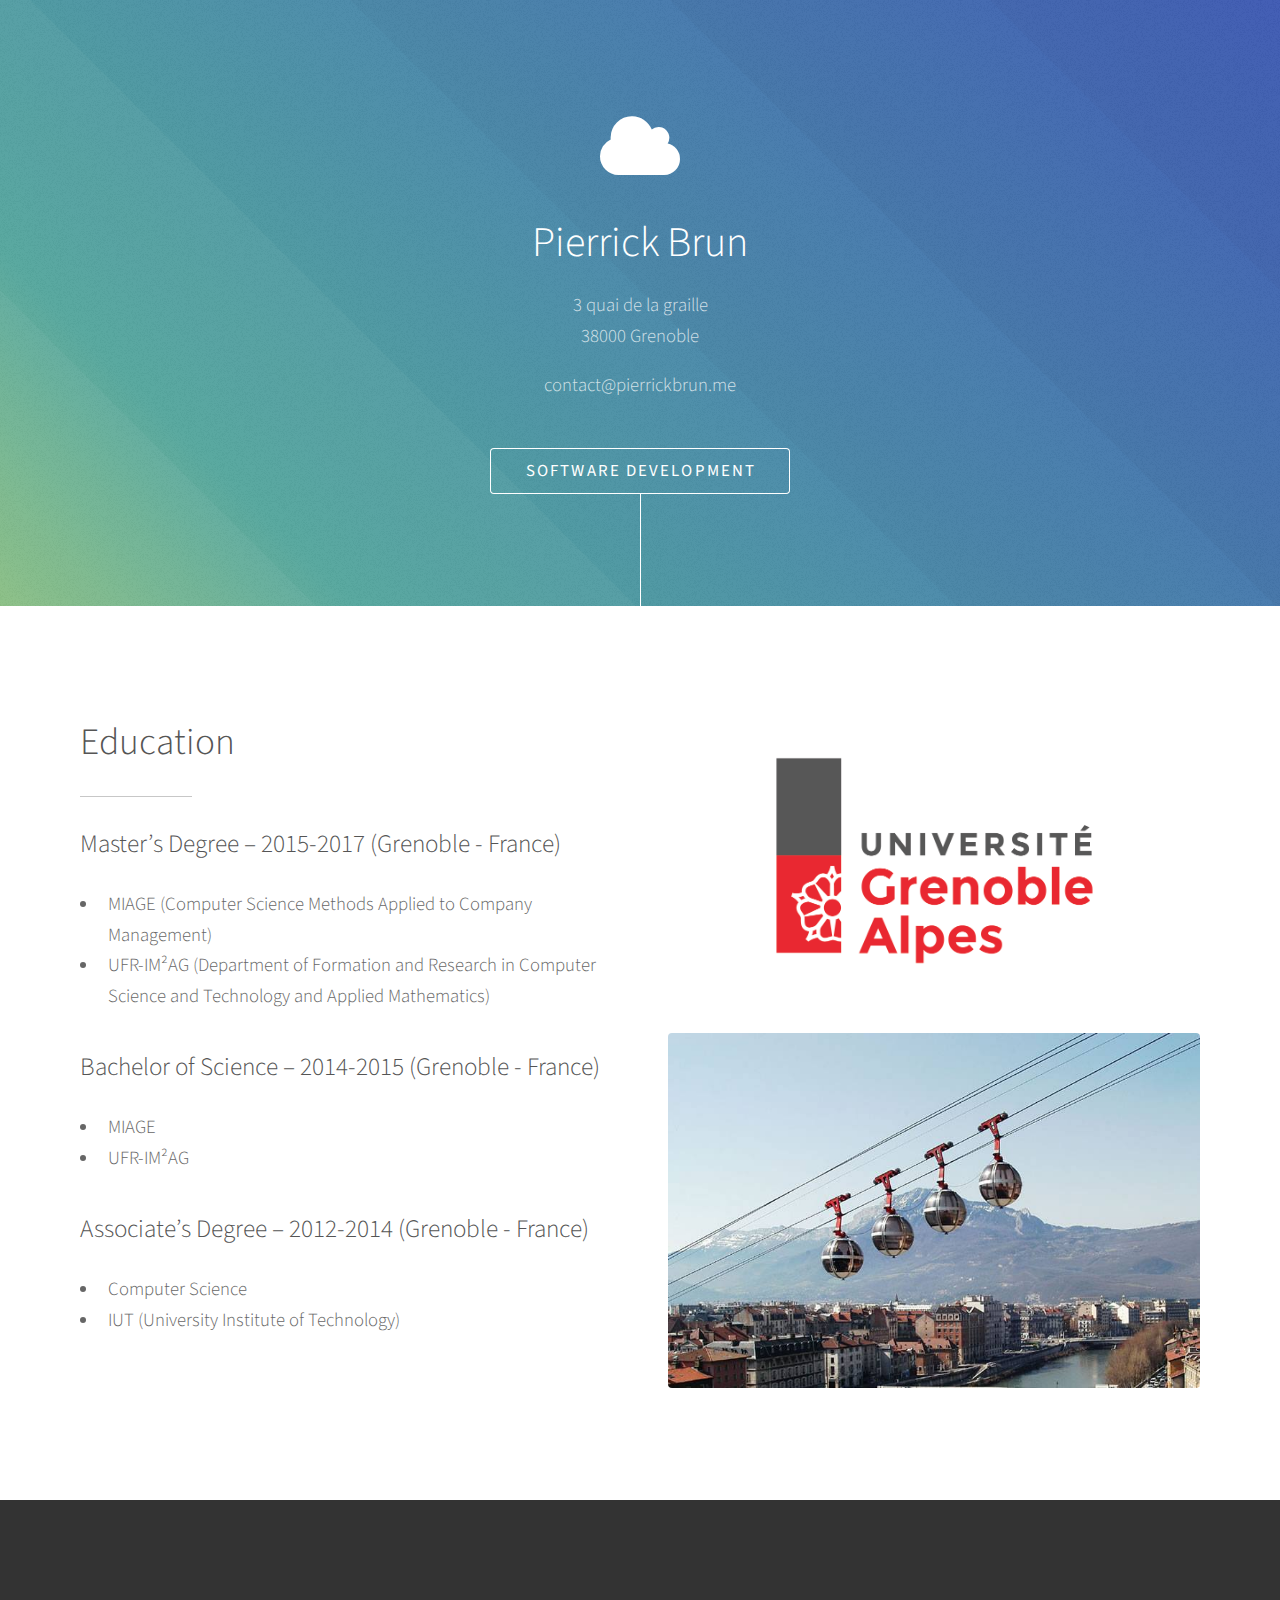
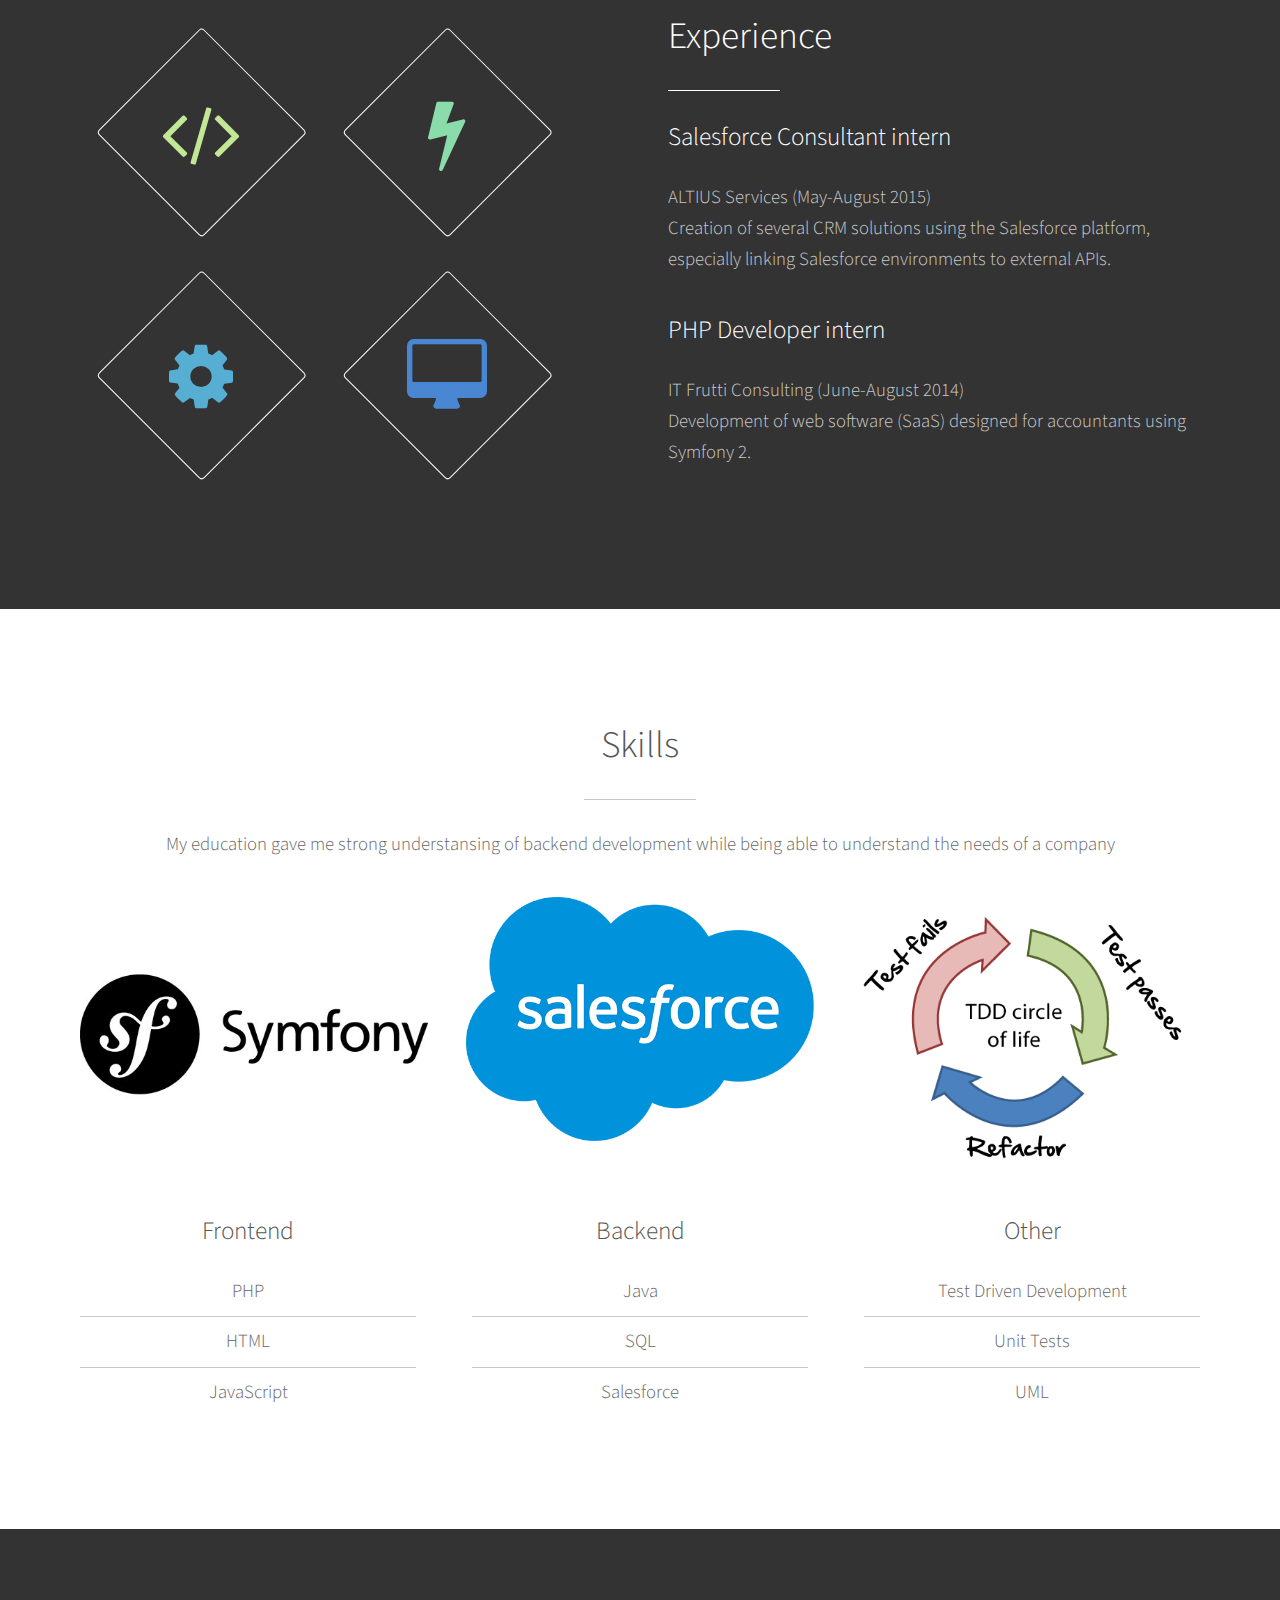
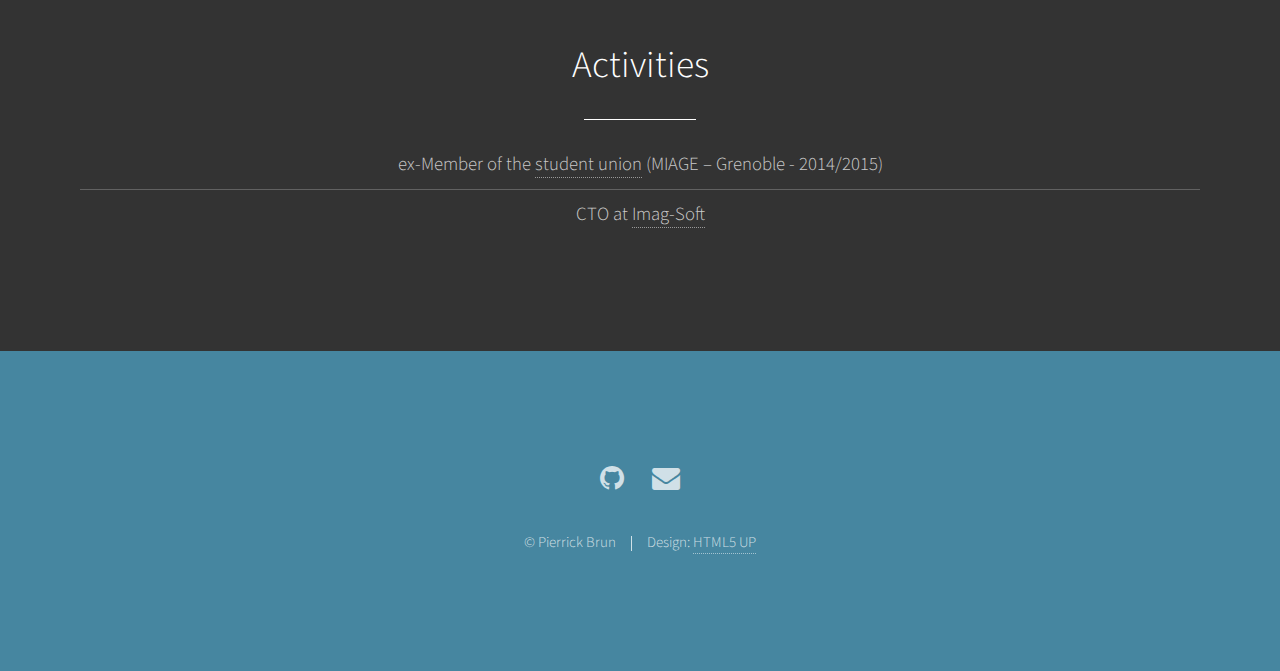
==== commit 36bd8da8: "add url bde" ====
--- a/index.html
+++ b/index.html
@@ -144,8 +144,8 @@
 						<h2>Activities</h2>
 					</header>
 					<ul class="alt">
-						<li>Member of the student union (MIAGE – Grenoble - 2014/2015)</li>
-						<li>CTO at <a href="http://imag-soft.com">Imag-Soft</a></li>
+						<li>ex-Member of the <a href="https://www.facebook.com/Bde-Miage-Grenoble-133041853447664/">student union</a> (MIAGE – Grenoble - 2014/2015)</li>
+						<li>CTO at <a href="https://www.facebook.com/imagsoft/">Imag-Soft</a></li>
 					</ul>
 				</div>
 			</section>
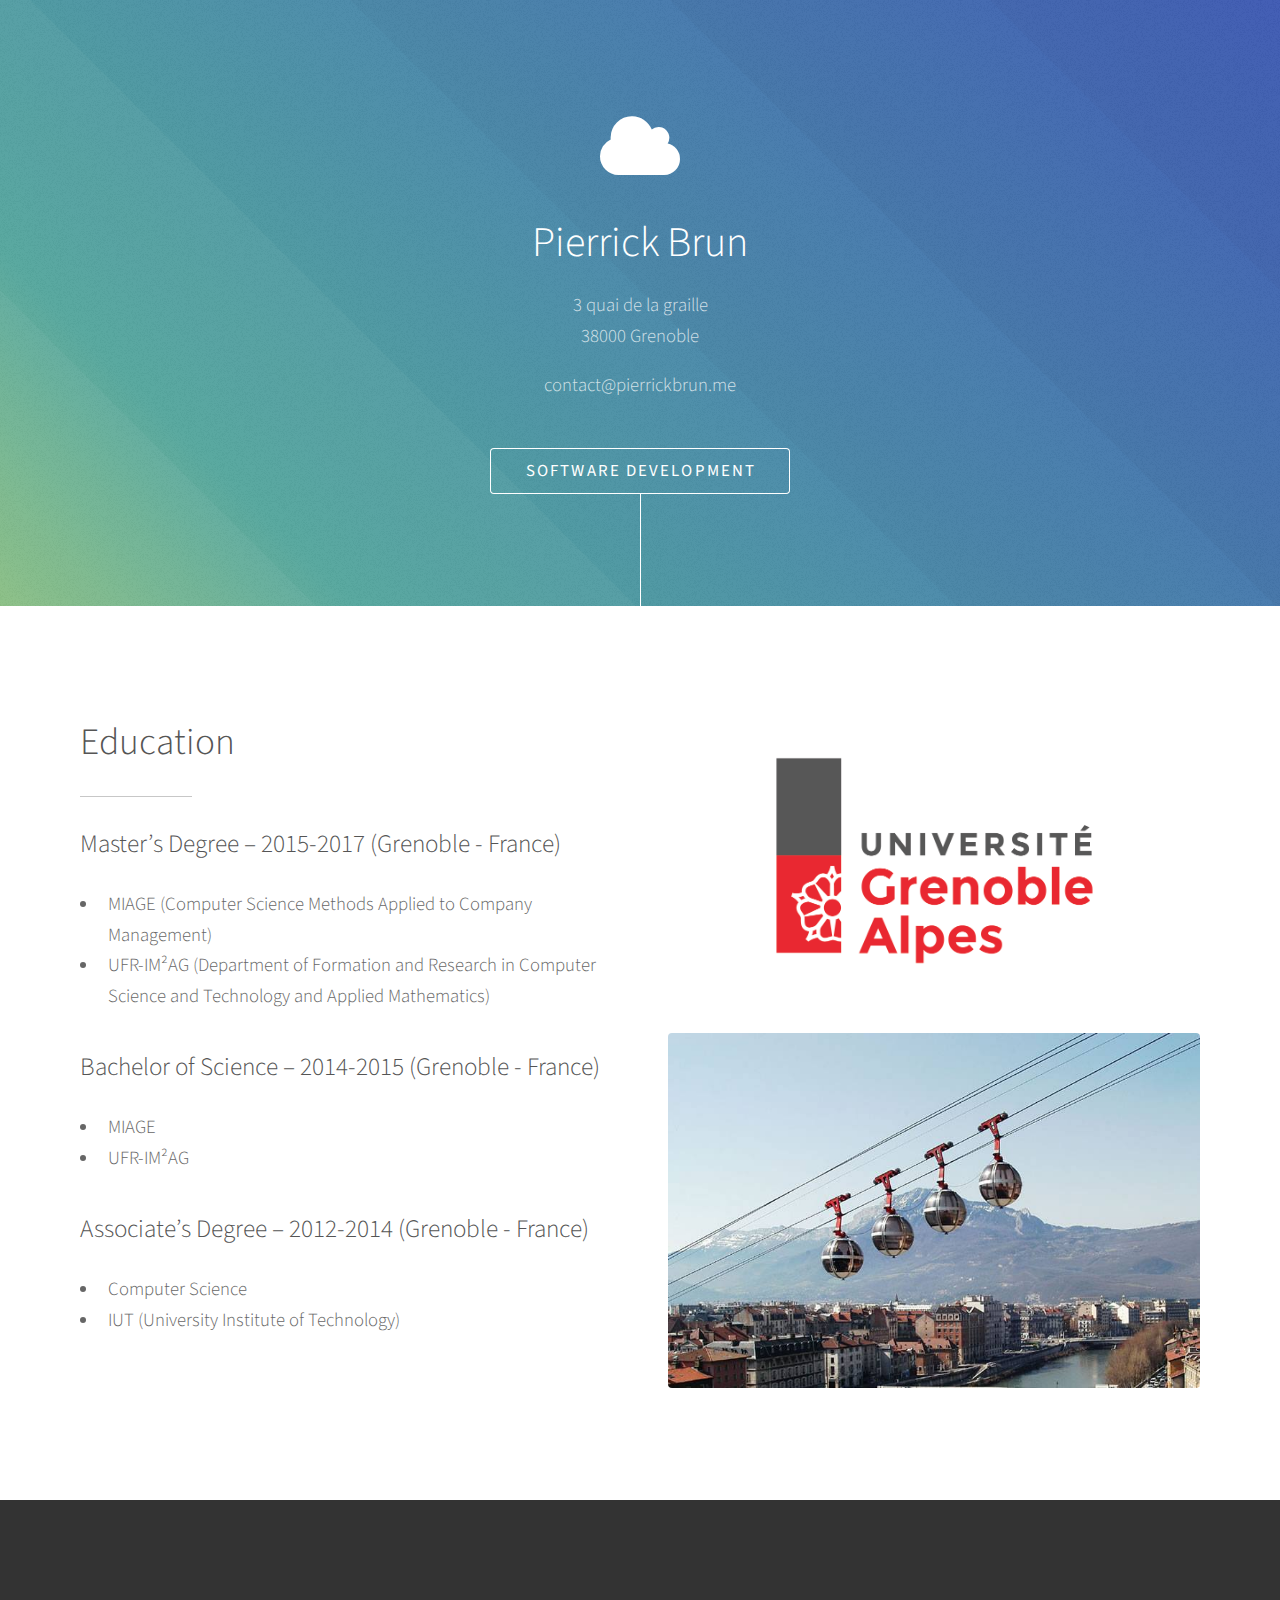
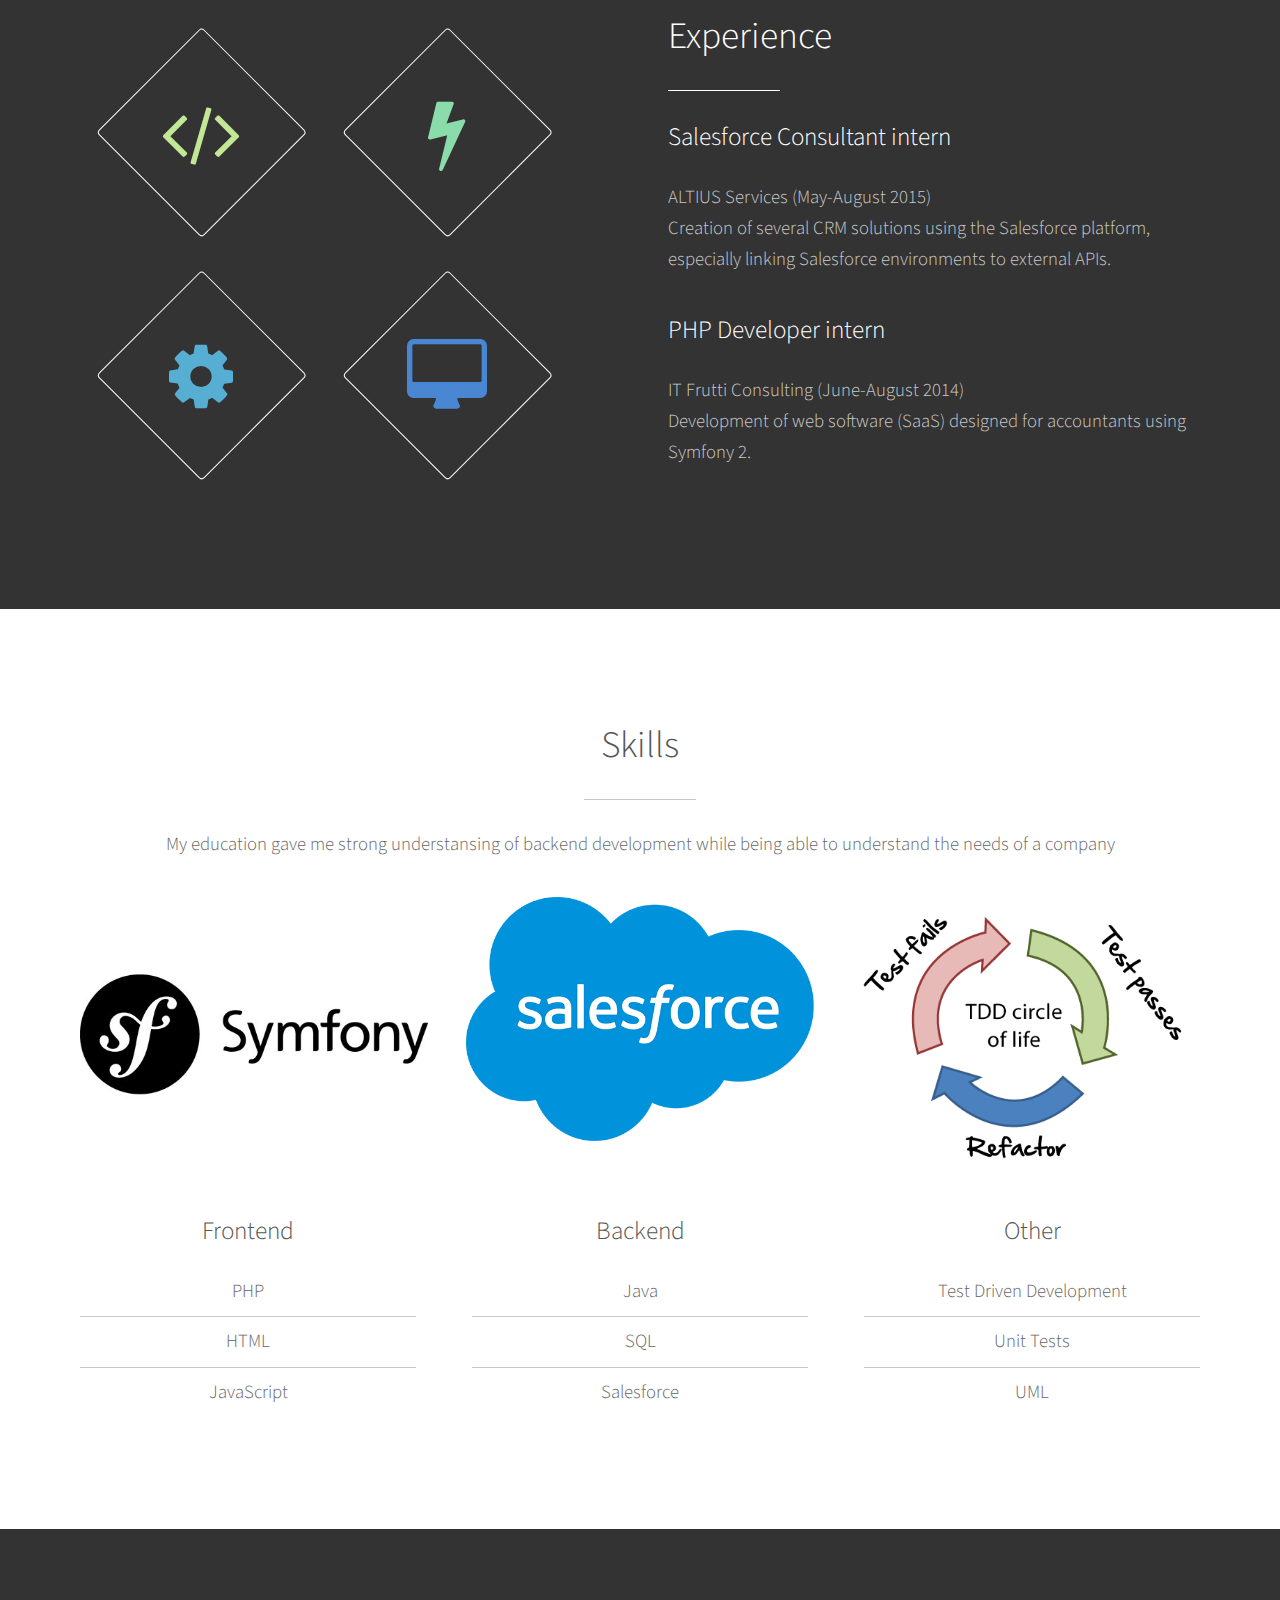
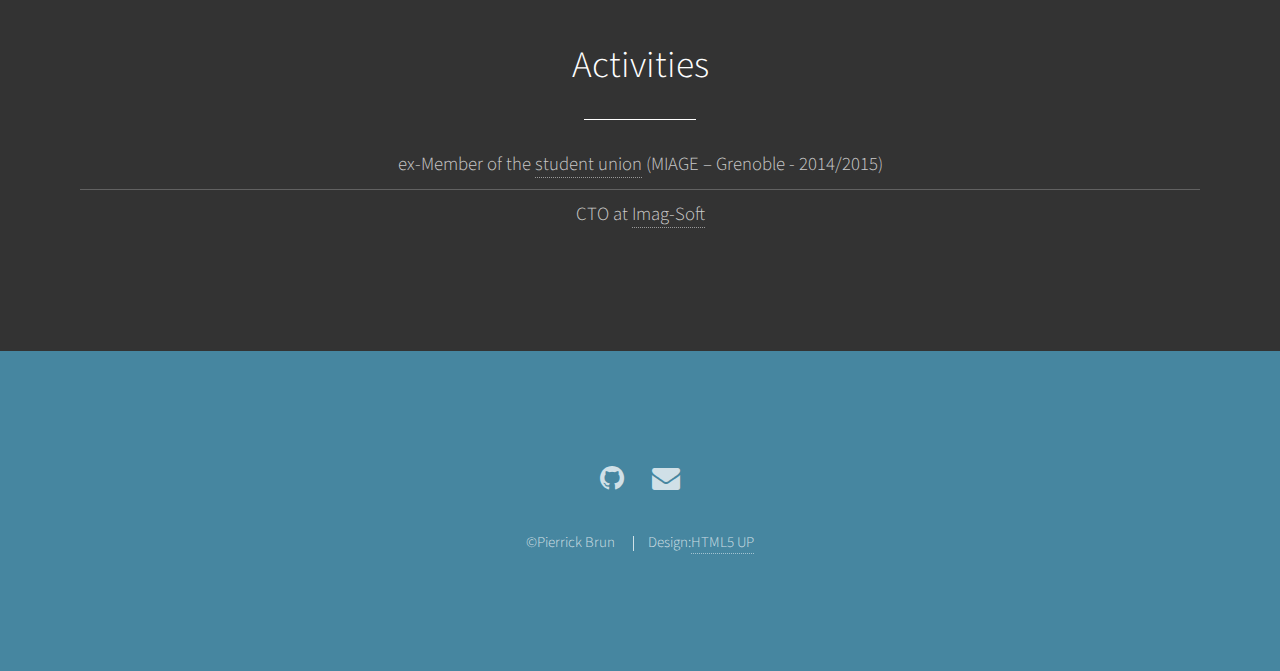
==== commit 2cda8ce0: "beautified" ====
--- a/index.html
+++ b/index.html
@@ -5,153 +5,172 @@
 	Free for personal and commercial use under the CCA 3.0 license (html5up.net/license)
 -->
 <html>
-	<head>
-		<title>Pierrick Brun</title>
-		<meta charset="utf-8" />
-		<meta name="viewport" content="width=device-width, initial-scale=1" />
-		<!--[if lte IE 8]><script src="assets/js/ie/html5shiv.js"></script><![endif]-->
-		<link rel="stylesheet" href="assets/css/main.css" />
-		<!--[if lte IE 8]><link rel="stylesheet" href="assets/css/ie8.css" /><![endif]-->
-		<!--[if lte IE 9]><link rel="stylesheet" href="assets/css/ie9.css" /><![endif]-->
-	</head>
-	<body>
-
-		<!-- Header -->
-			<section id="header">
-				<div class="inner">
-					<span class="icon major fa-cloud"></span>
-					<h1>Pierrick Brun</h1>
-					<p>3 quai de la graille<br/>
-						38000 Grenoble</p>
-					<p>contact@pierrickbrun.me</p>
-					<ul class="actions">
-						<li><a href="#one" class="button scrolly">software development</a></li>
-					</ul>
-				</div>
-			</section>
-
-		<!-- One -->
-			<section id="one" class="main style1">
-				<div class="container">
-					<div class="row 150%">
-						<div class="6u 12u$(medium)">
-							<header class="major">
-								<h2>Education</h2>
-							</header>
-							<h3>Master’s Degree – 2015-2017 (Grenoble - France)</h3>
-							<ul>
-								<li>MIAGE (Computer Science Methods Applied to Company Management)</li>
-								<li>UFR-IM²AG (Department of Formation and Research in Computer Science and Technology and Applied Mathematics)</li>
-							</ul>
-							<h3>Bachelor of Science – 2014-2015 (Grenoble - France)</h3>
-							<ul>
-								<li>MIAGE</li>
-								<li>UFR-IM²AG</li>
-							</ul>
-							<h3>Associate’s Degree – 2012-2014 (Grenoble - France)</h3>
-							<ul>
-								<li>Computer Science</li>
-								<li>IUT (University Institute of Technology)</li>
-							</ul>
-						</div>
-						<div class="6u$ 12u$(medium) important(medium)">
-							<span class="image fit"><img src="images/uga.jpg" alt="" /></span>
-							<span class="image fit"><img src="images/grenoble1.jpg" alt="" /></span>
-						</div>
+
+<head>
+	<title>Pierrick Brun</title>
+	<meta charset="utf-8" />
+	<meta name="viewport" content="width=device-width, initial-scale=1" />
+	<!--[if lte IE 8]><script src="assets/js/ie/html5shiv.js"></script><![endif]-->
+	<link rel="stylesheet" href="assets/css/main.css" />
+	<!--[if lte IE 8]><link rel="stylesheet" href="assets/css/ie8.css" /><![endif]-->
+	<!--[if lte IE 9]><link rel="stylesheet" href="assets/css/ie9.css" /><![endif]-->
+</head>
+
+<body>
+
+	<!-- Header -->
+	<section id="header">
+		<div class="inner">
+			<span class="icon major fa-cloud"></span>
+			<h1>Pierrick Brun</h1>
+			<p>3 quai de la graille
+				<br/> 38000 Grenoble</p>
+			<p>contact@pierrickbrun.me</p>
+			<ul class="actions">
+				<li><a href="#one" class="button scrolly">software development</a></li>
+			</ul>
+		</div>
+	</section>
+
+	<!-- One -->
+	<section id="one" class="main style1">
+		<div class="container">
+			<div class="row 150%">
+				<div class="6u 12u$(medium)">
+					<header class="major">
+						<h2>Education</h2>
+					</header>
+					<h3>Master’s Degree – 2015-2017 (Grenoble - France)</h3>
+					<ul>
+						<li>MIAGE (Computer Science Methods Applied to Company Management)</li>
+						<li>UFR-IM²AG (Department of Formation and Research in Computer Science and Technology and Applied Mathematics)</li>
+					</ul>
+					<h3>Bachelor of Science – 2014-2015 (Grenoble - France)</h3>
+					<ul>
+						<li>MIAGE</li>
+						<li>UFR-IM²AG</li>
+					</ul>
+					<h3>Associate’s Degree – 2012-2014 (Grenoble - France)</h3>
+					<ul>
+						<li>Computer Science</li>
+						<li>IUT (University Institute of Technology)</li>
+					</ul>
+				</div>
+				<div class="6u$ 12u$(medium) important(medium)">
+					<span class="image fit">
+						<img src="images/uga.jpg" alt="" />
+					</span>
+					<span class="image fit">
+						<img src="images/grenoble1.jpg" alt="" />
+					</span>
+				</div>
+			</div>
+		</div>
+	</section>
+
+	<!-- Two -->
+	<section id="two" class="main style2">
+		<div class="container">
+			<div class="row 150%">
+				<div class="6u 12u$(medium)">
+					<ul class="major-icons">
+						<li>
+							<span class="icon style1 major fa-code"></span>
+						</li>
+						<li>
+							<span class="icon style2 major fa-bolt"></span>
+						</li>
+						<li>
+							<span class="icon style4 major fa-cog"></span>
+						</li>
+						<li>
+							<span class="icon style5 major fa-desktop"></span>
+						</li>
+					</ul>
+				</div>
+				<div class="6u$ 12u$(medium)">
+					<header class="major">
+						<h2>Experience</h2>
+					</header>
+					<h3>Salesforce Consultant intern</h3>
+					<p>ALTIUS Services (May-August 2015)
+						<br/> Creation of several CRM solutions using the Salesforce platform, especially linking Salesforce environments to external APIs.</p>
+					<h3>PHP Developer intern</h3>
+					<p>IT Frutti Consulting (June-August 2014)
+						<br/> Development of web software (SaaS) designed for accountants using Symfony 2.</p>
+				</div>
+			</div>
+		</div>
+	</section>
+
+	<!-- Three -->
+	<section id="three" class="main style1 special">
+		<div class="container">
+			<header class="major">
+				<h2>Skills</h2>
+			</header>
+			<p>My education gave me strong understansing of backend development while being able to understand the needs of a company</p>
+			<div class="row 150%">
+				<div class="row">
+					<div class="4u 12u$(medium)">
+						<span class="image fit">
+							<img src="images/symfony4.jpg" alt="" />
+						</span>
 					</div>
-				</div>
-			</section>
-
-		<!-- Two -->
-			<section id="two" class="main style2">
-				<div class="container">
-					<div class="row 150%">
-						<div class="6u 12u$(medium)">
-							<ul class="major-icons">
-								<li><span class="icon style1 major fa-code"></span></li>
-								<li><span class="icon style2 major fa-bolt"></span></li>
-								<li><span class="icon style4 major fa-cog"></span></li>
-								<li><span class="icon style5 major fa-desktop"></span></li>
-							</ul>
-						</div>
-						<div class="6u$ 12u$(medium)">
-							<header class="major">
-								<h2>Experience</h2>
-							</header>
-							<h3>Salesforce Consultant intern</h3>
-							<p>ALTIUS Services (May-August 2015)<br/>
-								Creation of several CRM solutions using the Salesforce platform,
-								especially linking Salesforce environments to external APIs.</p>
-							<h3>PHP Developer intern</h3>
-							<p>IT Frutti Consulting (June-August 2014)<br/>
-								Development of web software (SaaS) designed for accountants using Symfony 2.</p>
-						</div>
+					<div class="4u 12u$(medium)">
+						<span class="image fit">
+							<img src="images/salesforce.png" alt="" />
+						</span>
 					</div>
-				</div>
-			</section>
-
-		<!-- Three -->
-			<section id="three" class="main style1 special">
-				<div class="container">
-					<header class="major">
-						<h2>Skills</h2>
-					</header>
-					<p>My education gave me strong understansing of backend development while being able to understand the needs of a company</p>
-					<div class="row 150%">
-						<div class="row">
-							<div class="4u 12u$(medium)">
-								<span class="image fit"><img src="images/symfony4.jpg" alt="" /></span>
-							</div>
-							<div class="4u 12u$(medium)">
-								<span class="image fit"><img src="images/salesforce.png" alt="" /></span>
-							</div>
-							<div class="4u 12u$(medium)">
-								<span class="image fit"><img src="images/tdd.png" alt="" /></span>
-							</div>
-						</div>
-						<div class="4u 12u$(medium)">
-							<h3>Frontend</h3>
-							<ul class="alt">
-								<li>PHP</li>
-								<li>HTML</li>
-								<li>JavaScript</li>
-							</ul>
-						</div>
-						<div class="4u 12u$(medium)">
-							<h3>Backend</h3>
-							<ul class="alt">
-								<li>Java</li>
-								<li>SQL</li>
-								<li>Salesforce</li>
-							</ul>
-						</div>
-						<div class="4u$ 12u$(medium)">
-							<h3>Other</h3>
-							<ul class="alt">
-								<li>Test Driven Development</li>
-								<li>Unit Tests</li>
-								<li>UML</li>
-							</ul>
-						</div>
+					<div class="4u 12u$(medium)">
+						<span class="image fit">
+							<img src="images/tdd.png" alt="" />
+						</span>
 					</div>
 				</div>
-			</section>
-
-		<!-- Four -->
-			<section id="four" class="main style2 special">
-				<div class="container">
-					<header class="major">
-						<h2>Activities</h2>
-					</header>
+				<div class="4u 12u$(medium)">
+					<h3>Frontend</h3>
 					<ul class="alt">
-						<li>ex-Member of the <a href="https://www.facebook.com/Bde-Miage-Grenoble-133041853447664/">student union</a> (MIAGE – Grenoble - 2014/2015)</li>
-						<li>CTO at <a href="https://www.facebook.com/imagsoft/">Imag-Soft</a></li>
-					</ul>
-				</div>
-			</section>
-
-		<!-- Five -->
-		<!--
+						<li>PHP</li>
+						<li>HTML</li>
+						<li>JavaScript</li>
+					</ul>
+				</div>
+				<div class="4u 12u$(medium)">
+					<h3>Backend</h3>
+					<ul class="alt">
+						<li>Java</li>
+						<li>SQL</li>
+						<li>Salesforce</li>
+					</ul>
+				</div>
+				<div class="4u$ 12u$(medium)">
+					<h3>Other</h3>
+					<ul class="alt">
+						<li>Test Driven Development</li>
+						<li>Unit Tests</li>
+						<li>UML</li>
+					</ul>
+				</div>
+			</div>
+		</div>
+	</section>
+
+	<!-- Four -->
+	<section id="four" class="main style2 special">
+		<div class="container">
+			<header class="major">
+				<h2>Activities</h2>
+			</header>
+			<ul class="alt">
+				<li>ex-Member of the <a href="https://www.facebook.com/Bde-Miage-Grenoble-133041853447664/">student union</a> (MIAGE – Grenoble - 2014/2015)</li>
+				<li>CTO at <a href="https://www.facebook.com/imagsoft/">Imag-Soft</a></li>
+			</ul>
+		</div>
+	</section>
+
+	<!-- Five -->
+	<!--
 			<section id="five" class="main style1">
 				<div class="container">
 					<header class="major special">
@@ -162,7 +181,8 @@
 						<h4>Text</h4>
 						<p>This is <b>bold</b> and this is <strong>strong</strong>. This is <i>italic</i> and this is <em>emphasized</em>.
 						This is <sup>superscript</sup> text and this is <sub>subscript</sub> text.
-						This is <u>underlined</u> and this is code: <code>for (;;) { ... }</code>. Finally, <a href="#">this is a link</a>.</p>
+						This is <u>underlined</u> and this is code: <code>for (;
+;) { ... }</code>. Finally, <a href="#">this is a link</a>.</p>
 						<hr />
 						<header>
 							<h4>Heading with a Subtitle</h4>
@@ -187,9 +207,9 @@
 						<pre><code>i = 0;
 
 while (!deck.isInOrder()) {
-print 'Iteration ' + i;
-deck.shuffle();
-i++;
+  print 'Iteration ' + i;
+  deck.shuffle();
+  i++;
 }
 
 print 'It took ' + i + ' iterations to sort the deck.';</code></pre>
@@ -461,32 +481,91 @@
 								<div class="4u"><span class="image fit"><img src="images/pic03.jpg" alt="" /></span></div>
 							</div>
 						</div>
-						<h5>Left &amp; Right</h5>
-						<p><span class="image left"><img src="images/pic05.jpg" alt="" /></span>Fringilla nisl. Donec accumsan interdum nisi, quis tincidunt felis sagittis eget. tempus euismod. Vestibulum ante ipsum primis in faucibus vestibulum. Blandit adipiscing eu felis iaculis volutpat ac adipiscing accumsan eu faucibus. Integer ac pellentesque praesent tincidunt felis sagittis eget. tempus euismod. Vestibulum ante ipsum primis in faucibus vestibulum. Blandit adipiscing eu felis iaculis volutpat ac adipiscing accumsan eu faucibus. Integer ac pellentesque praesent. Donec accumsan interdum nisi, quis tincidunt felis sagittis eget. tempus euismod. Vestibulum ante ipsum primis in faucibus vestibulum. Blandit adipiscing eu felis iaculis volutpat ac adipiscing accumsan eu faucibus. Integer ac pellentesque praesent tincidunt felis sagittis eget. tempus euismod. Vestibulum ante ipsum primis in faucibus vestibulum. Blandit adipiscing eu felis iaculis volutpat ac adipiscing accumsan eu faucibus. Integer ac pellentesque praesent. Blandit adipiscing eu felis iaculis volutpat ac adipiscing accumsan eu faucibus. Integer ac pellentesque praesent tincidunt felis sagittis eget. tempus euismod. Vestibulum ante ipsum primis in faucibus vestibulum. Blandit adipiscing eu felis iaculis volutpat ac adipiscing accumsan eu faucibus. Integer ac pellentesque praesent.</p>
-						<p><span class="image right"><img src="images/pic05.jpg" alt="" /></span>Fringilla nisl. Donec accumsan interdum nisi, quis tincidunt felis sagittis eget. tempus euismod. Vestibulum ante ipsum primis in faucibus vestibulum. Blandit adipiscing eu felis iaculis volutpat ac adipiscing accumsan eu faucibus. Integer ac pellentesque praesent tincidunt felis sagittis eget. tempus euismod. Vestibulum ante ipsum primis in faucibus vestibulum. Blandit adipiscing eu felis iaculis volutpat ac adipiscing accumsan eu faucibus. Integer ac pellentesque praesent. Donec accumsan interdum nisi, quis tincidunt felis sagittis eget. tempus euismod. Vestibulum ante ipsum primis in faucibus vestibulum. Blandit adipiscing eu felis iaculis volutpat ac adipiscing accumsan eu faucibus. Integer ac pellentesque praesent tincidunt felis sagittis eget. tempus euismod. Vestibulum ante ipsum primis in faucibus vestibulum. Blandit adipiscing eu felis iaculis volutpat ac adipiscing accumsan eu faucibus. Integer ac pellentesque praesent. Blandit adipiscing eu felis iaculis volutpat ac adipiscing accumsan eu faucibus. Integer ac pellentesque praesent tincidunt felis sagittis eget. tempus euismod. Vestibulum ante ipsum primis in faucibus vestibulum. Blandit adipiscing eu felis iaculis volutpat ac adipiscing accumsan eu faucibus. Integer ac pellentesque praesent.</p>
-					</section>
-
-				</div>
-			</section>
-		-->
-		<!-- Footer -->
-			<section id="footer">
-				<ul class="icons">
-					<li><a href="https://github.com/PierrickBrun" class="icon alt fa-github"><span class="label">GitHub</span></a></li>
-					<li><a href="mailto:contact@pierrickbrun.me" class="icon alt fa-envelope"><span class="label">Email</span></a></li>
-				</ul>
-				<ul class="copyright">
-					<li>&copy; Pierrick Brun</li><li>Design: <a href="http://html5up.net">HTML5 UP</a></li>
-				</ul>
-			</section>
-
-		<!-- Scripts -->
-			<script src="assets/js/jquery.min.js"></script>
-			<script src="assets/js/jquery.scrolly.min.js"></script>
-			<script src="assets/js/skel.min.js"></script>
-			<script src="assets/js/util.js"></script>
-			<!--[if lte IE 8]><script src="assets/js/ie/respond.min.js"></script><![endif]-->
-			<script src="assets/js/main.js"></script>
-
-	</body>
+						<h5>Left &amp;
+Right</ h5><p><span class = "image left"><img src = "images/pic05.jpg" alt =
+                                              "" /></ span> Fringilla
+    nisl.Donec accumsan interdum nisi,
+    quis tincidunt felis sagittis eget.tempus euismod.Vestibulum ante ipsum
+        primis in faucibus vestibulum.Blandit adipiscing eu felis iaculis
+            volutpat ac adipiscing accumsan eu faucibus.Integer ac pellentesque
+                praesent tincidunt felis sagittis eget.tempus euismod
+                    .Vestibulum ante ipsum primis in faucibus vestibulum
+                    .Blandit adipiscing eu felis iaculis volutpat ac adipiscing
+                        accumsan eu faucibus.Integer ac pellentesque
+                            praesent.Donec accumsan interdum nisi,
+    quis tincidunt felis sagittis eget.tempus euismod
+        .Vestibulum ante ipsum primis in faucibus vestibulum
+        .Blandit adipiscing eu felis iaculis volutpat ac adipiscing accumsan eu
+            faucibus.Integer ac pellentesque praesent tincidunt felis sagittis
+                eget
+        .tempus euismod.Vestibulum ante ipsum primis in faucibus
+            vestibulum.Blandit adipiscing eu felis iaculis volutpat ac
+                adipiscing accumsan eu faucibus.Integer ac pellentesque praesent
+        .Blandit adipiscing eu felis iaculis volutpat ac adipiscing accumsan
+            eu faucibus.Integer ac pellentesque praesent tincidunt felis
+                sagittis eget.tempus euismod.Vestibulum ante ipsum primis in
+                    faucibus vestibulum.Blandit adipiscing eu felis iaculis
+                        volutpat ac adipiscing accumsan eu faucibus.Integer ac
+                            pellentesque praesent
+        .</ p><p><span class = "image right"><img src = "images/pic05.jpg" alt =
+                                                  "" /></ span> Fringilla
+            nisl.Donec accumsan interdum nisi,
+    quis tincidunt felis sagittis eget.tempus euismod.Vestibulum ante ipsum
+        primis in faucibus vestibulum.Blandit adipiscing eu felis iaculis
+            volutpat ac adipiscing accumsan eu faucibus.Integer ac pellentesque
+                praesent tincidunt felis sagittis eget.tempus euismod
+                    .Vestibulum ante ipsum primis in faucibus vestibulum
+                    .Blandit adipiscing eu felis iaculis volutpat ac adipiscing
+                        accumsan eu faucibus.Integer ac pellentesque
+                            praesent.Donec accumsan interdum nisi,
+    quis tincidunt felis sagittis eget.tempus euismod
+            .Vestibulum ante ipsum primis in faucibus vestibulum
+            .Blandit adipiscing eu felis iaculis volutpat ac adipiscing accumsan
+                eu faucibus.Integer ac pellentesque praesent tincidunt felis
+                    sagittis eget.tempus euismod.Vestibulum ante ipsum primis in
+                        faucibus vestibulum.Blandit adipiscing eu felis iaculis
+                            volutpat ac adipiscing accumsan eu faucibus
+            .Integer ac pellentesque praesent.Blandit adipiscing eu felis
+                iaculis volutpat ac adipiscing accumsan eu faucibus.Integer ac
+                    pellentesque praesent tincidunt felis sagittis eget
+            .tempus euismod.Vestibulum ante ipsum primis in faucibus vestibulum
+            .Blandit adipiscing eu felis iaculis volutpat ac adipiscing accumsan
+                eu faucibus.Integer ac pellentesque praesent.</ p></ section>
+
+        </ div>
+				</ section> -- >
+
+				<!--Footer-->
+
+	<section id="footer">
+		<ul class="icons">
+			<li>
+				<a href="https://github.com/PierrickBrun" class="icon alt fa-github">
+					<span class="label">GitHub</span>
+				</a>
+			</li>
+			<li>
+				<a href="mailto:contact@pierrickbrun.me" class="icon alt fa-envelope">
+					<span class="label">Email</span>
+				</a>
+			</li>
+		</ul>
+		<ul class="copyright">
+			<li>&copy;Pierrick Brun</li>
+			<li>Design:<a href="http://html5up.net">HTML5 UP</a></li>
+		</ul>
+	</section>
+
+	<!--Scripts-->
+	<script src="assets/js/jquery.min.js"></script>
+	<script src="assets/js/jquery.scrolly.min.js"></script>
+	<script src="assets/js/skel.min.js"></script>
+	<script src="assets/js/util.js"></script>
+	<!--[if lte IE 8]>
+		 <script src = "assets/js/ie/respond.min.js"></ script>
+		 <![endif]-->
+	<script src="assets/js/main.js"></script>
+
+</body>
+
 </html>
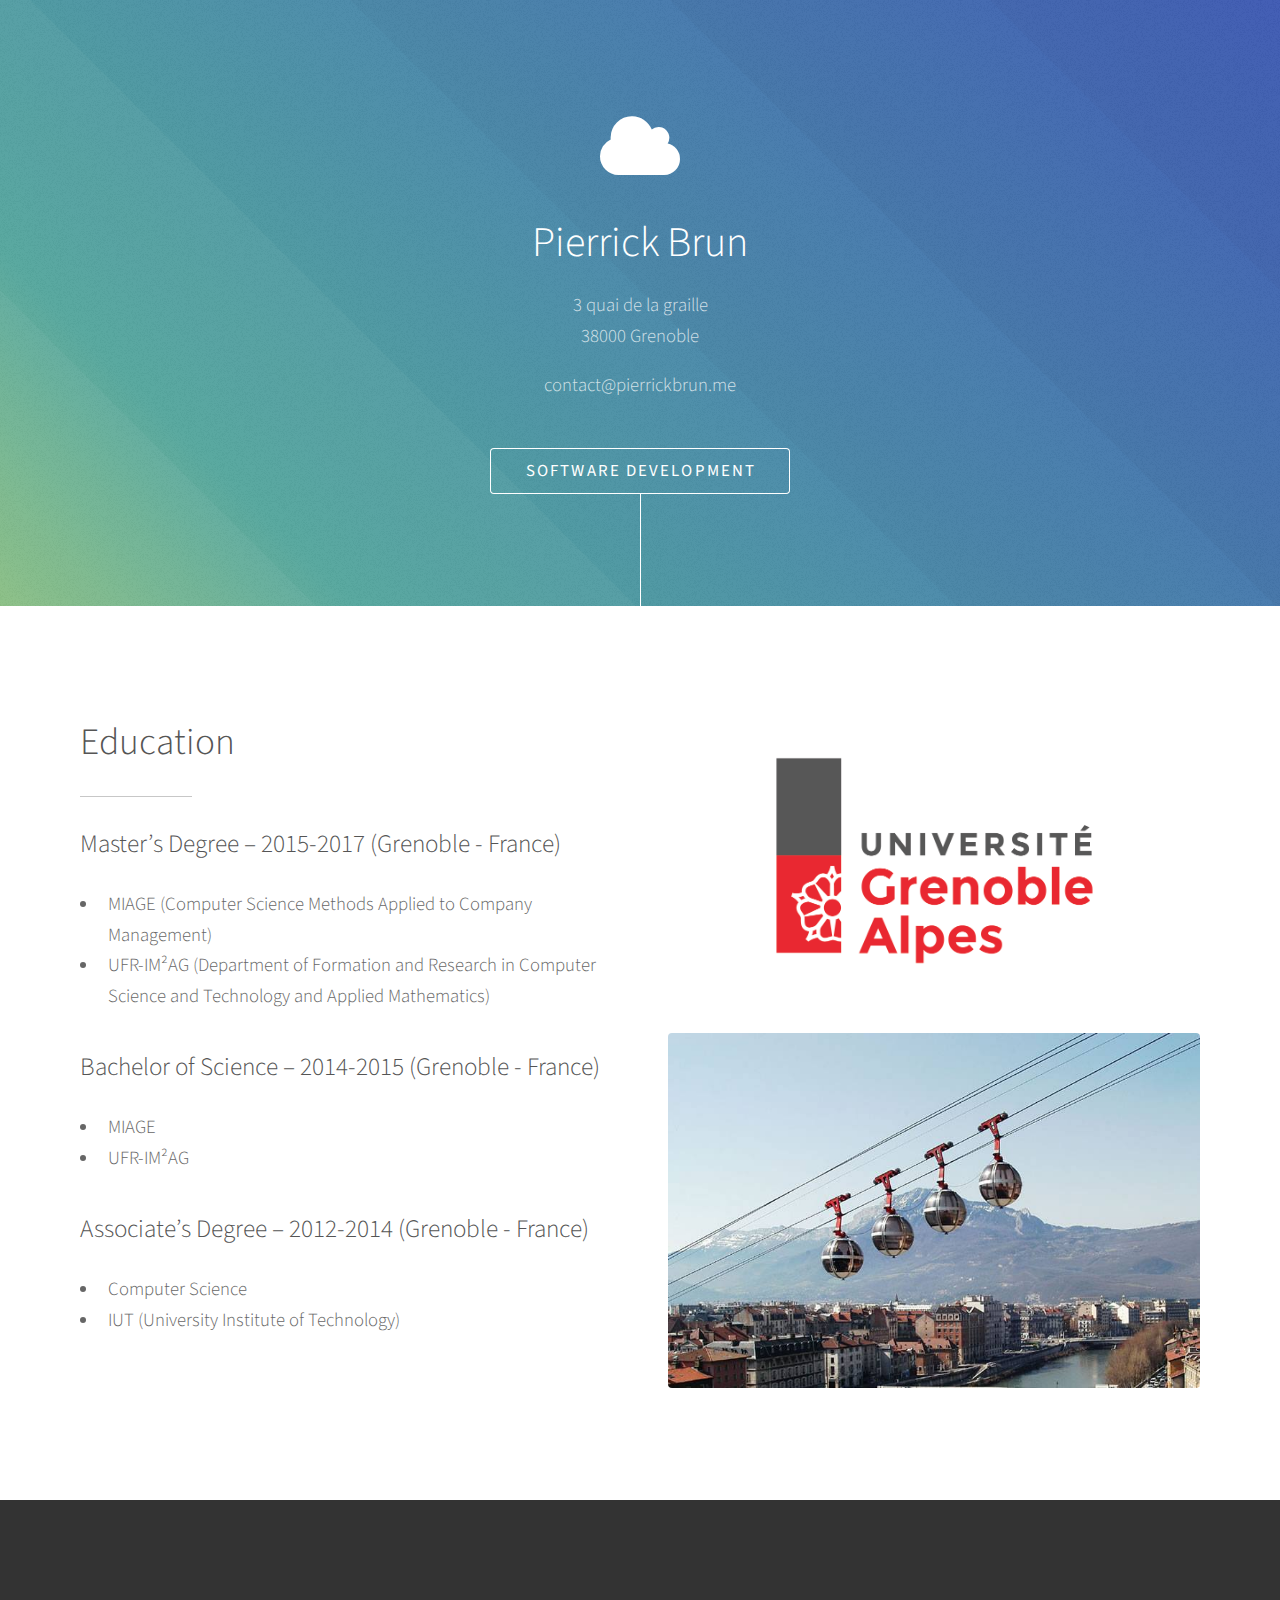
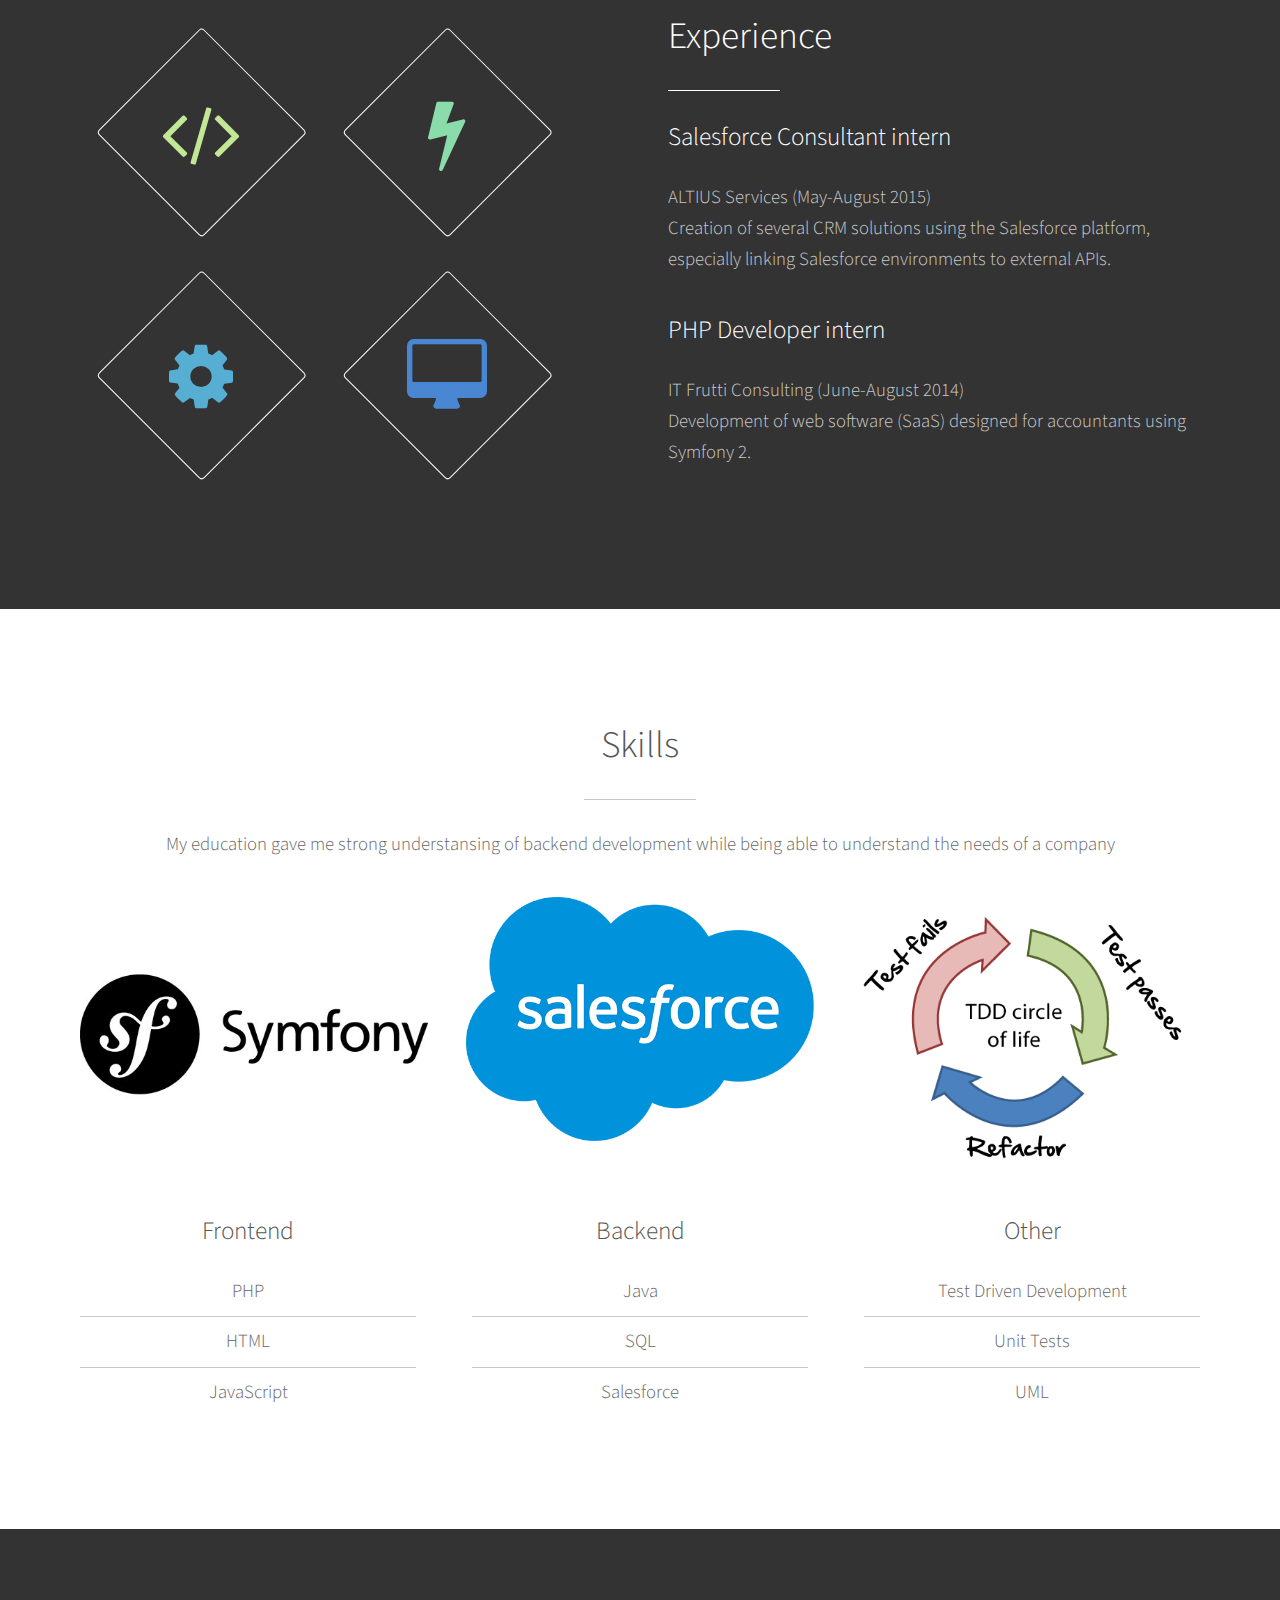
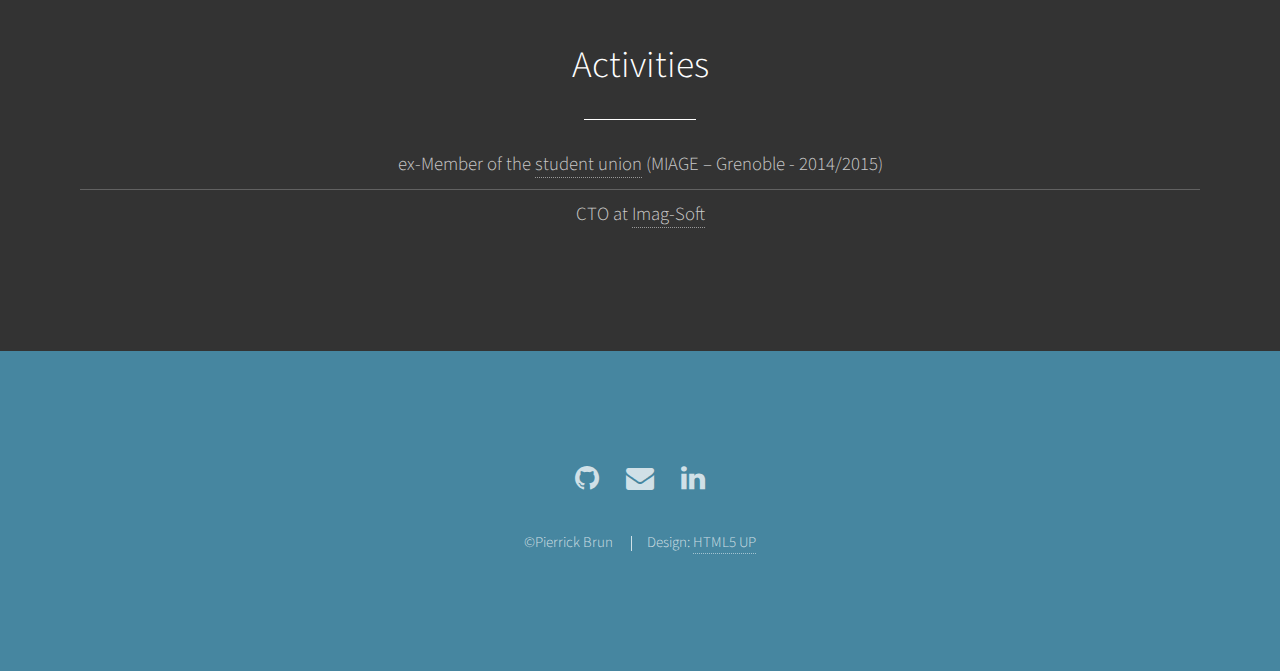
==== commit 99fad212: "linkedin + useless images deletion" ====
--- a/index.html
+++ b/index.html
@@ -6,171 +6,181 @@
 -->
 <html>
 
-<head>
-	<title>Pierrick Brun</title>
-	<meta charset="utf-8" />
-	<meta name="viewport" content="width=device-width, initial-scale=1" />
-	<!--[if lte IE 8]><script src="assets/js/ie/html5shiv.js"></script><![endif]-->
-	<link rel="stylesheet" href="assets/css/main.css" />
-	<!--[if lte IE 8]><link rel="stylesheet" href="assets/css/ie8.css" /><![endif]-->
-	<!--[if lte IE 9]><link rel="stylesheet" href="assets/css/ie9.css" /><![endif]-->
-</head>
-
-<body>
-
-	<!-- Header -->
-	<section id="header">
-		<div class="inner">
-			<span class="icon major fa-cloud"></span>
-			<h1>Pierrick Brun</h1>
-			<p>3 quai de la graille
-				<br/> 38000 Grenoble</p>
-			<p>contact@pierrickbrun.me</p>
-			<ul class="actions">
-				<li><a href="#one" class="button scrolly">software development</a></li>
-			</ul>
-		</div>
-	</section>
-
-	<!-- One -->
-	<section id="one" class="main style1">
-		<div class="container">
-			<div class="row 150%">
-				<div class="6u 12u$(medium)">
-					<header class="major">
-						<h2>Education</h2>
-					</header>
-					<h3>Master’s Degree – 2015-2017 (Grenoble - France)</h3>
-					<ul>
-						<li>MIAGE (Computer Science Methods Applied to Company Management)</li>
-						<li>UFR-IM²AG (Department of Formation and Research in Computer Science and Technology and Applied Mathematics)</li>
-					</ul>
-					<h3>Bachelor of Science – 2014-2015 (Grenoble - France)</h3>
-					<ul>
-						<li>MIAGE</li>
-						<li>UFR-IM²AG</li>
-					</ul>
-					<h3>Associate’s Degree – 2012-2014 (Grenoble - France)</h3>
-					<ul>
-						<li>Computer Science</li>
-						<li>IUT (University Institute of Technology)</li>
-					</ul>
-				</div>
-				<div class="6u$ 12u$(medium) important(medium)">
-					<span class="image fit">
-						<img src="images/uga.jpg" alt="" />
-					</span>
-					<span class="image fit">
-						<img src="images/grenoble1.jpg" alt="" />
-					</span>
-				</div>
-			</div>
-		</div>
-	</section>
-
-	<!-- Two -->
-	<section id="two" class="main style2">
-		<div class="container">
-			<div class="row 150%">
-				<div class="6u 12u$(medium)">
-					<ul class="major-icons">
-						<li>
-							<span class="icon style1 major fa-code"></span>
-						</li>
-						<li>
-							<span class="icon style2 major fa-bolt"></span>
-						</li>
-						<li>
-							<span class="icon style4 major fa-cog"></span>
-						</li>
-						<li>
-							<span class="icon style5 major fa-desktop"></span>
-						</li>
-					</ul>
-				</div>
-				<div class="6u$ 12u$(medium)">
-					<header class="major">
-						<h2>Experience</h2>
-					</header>
-					<h3>Salesforce Consultant intern</h3>
-					<p>ALTIUS Services (May-August 2015)
-						<br/> Creation of several CRM solutions using the Salesforce platform, especially linking Salesforce environments to external APIs.</p>
-					<h3>PHP Developer intern</h3>
-					<p>IT Frutti Consulting (June-August 2014)
-						<br/> Development of web software (SaaS) designed for accountants using Symfony 2.</p>
-				</div>
-			</div>
-		</div>
-	</section>
-
-	<!-- Three -->
-	<section id="three" class="main style1 special">
-		<div class="container">
-			<header class="major">
-				<h2>Skills</h2>
-			</header>
-			<p>My education gave me strong understansing of backend development while being able to understand the needs of a company</p>
-			<div class="row 150%">
-				<div class="row">
-					<div class="4u 12u$(medium)">
-						<span class="image fit">
-							<img src="images/symfony4.jpg" alt="" />
-						</span>
-					</div>
-					<div class="4u 12u$(medium)">
-						<span class="image fit">
-							<img src="images/salesforce.png" alt="" />
-						</span>
-					</div>
-					<div class="4u 12u$(medium)">
-						<span class="image fit">
-							<img src="images/tdd.png" alt="" />
-						</span>
-					</div>
-				</div>
-				<div class="4u 12u$(medium)">
-					<h3>Frontend</h3>
-					<ul class="alt">
-						<li>PHP</li>
-						<li>HTML</li>
-						<li>JavaScript</li>
-					</ul>
-				</div>
-				<div class="4u 12u$(medium)">
-					<h3>Backend</h3>
-					<ul class="alt">
-						<li>Java</li>
-						<li>SQL</li>
-						<li>Salesforce</li>
-					</ul>
-				</div>
-				<div class="4u$ 12u$(medium)">
-					<h3>Other</h3>
-					<ul class="alt">
-						<li>Test Driven Development</li>
-						<li>Unit Tests</li>
-						<li>UML</li>
-					</ul>
-				</div>
-			</div>
-		</div>
-	</section>
-
-	<!-- Four -->
-	<section id="four" class="main style2 special">
-		<div class="container">
-			<header class="major">
-				<h2>Activities</h2>
-			</header>
-			<ul class="alt">
-				<li>ex-Member of the <a href="https://www.facebook.com/Bde-Miage-Grenoble-133041853447664/">student union</a> (MIAGE – Grenoble - 2014/2015)</li>
-				<li>CTO at <a href="https://www.facebook.com/imagsoft/">Imag-Soft</a></li>
-			</ul>
-		</div>
-	</section>
-
-	<!-- Five -->
-	<!--
+  <head>
+    <title>Pierrick Brun</title>
+    <meta charset="utf-8"/>
+    <meta content="width=device-width, initial-scale=1" name="viewport"/>
+    <!--[if lte IE 8]><script src="assets/js/ie/html5shiv.js"></script><![endif]-->
+    <link href="assets/css/main.css" rel="stylesheet"/>
+    <link href="images/favicon-32x32.png" rel="icon" sizes="32x32" type="image/png"/>
+    <!--[if lte IE 8]><link rel="stylesheet" href="assets/css/ie8.css" /><![endif]-->
+    <!--[if lte IE 9]><link rel="stylesheet" href="assets/css/ie9.css" /><![endif]-->
+  </head>
+
+  <body>
+
+    <!-- Header -->
+    <section id="header">
+      <div class="inner">
+        <span class="icon major fa-cloud"></span>
+        <h1>Pierrick Brun</h1>
+        <p>3 quai de la graille
+          <br/>
+          38000 Grenoble</p>
+        <p>contact@pierrickbrun.me</p>
+        <ul class="actions">
+          <li>
+            <a class="button scrolly" href="#one">software development</a>
+          </li>
+        </ul>
+      </div>
+    </section>
+
+    <!-- One -->
+    <section class="main style1" id="one">
+      <div class="container">
+        <div class="row 150%">
+          <div class="6u 12u$(medium)">
+            <header class="major">
+              <h2>Education</h2>
+            </header>
+            <h3>Master’s Degree – 2015-2017 (Grenoble - France)</h3>
+            <ul>
+              <li>MIAGE (Computer Science Methods Applied to Company Management)</li>
+              <li>UFR-IM²AG (Department of Formation and Research in Computer Science and Technology and Applied Mathematics)</li>
+            </ul>
+            <h3>Bachelor of Science – 2014-2015 (Grenoble - France)</h3>
+            <ul>
+              <li>MIAGE</li>
+              <li>UFR-IM²AG</li>
+            </ul>
+            <h3>Associate’s Degree – 2012-2014 (Grenoble - France)</h3>
+            <ul>
+              <li>Computer Science</li>
+              <li>IUT (University Institute of Technology)</li>
+            </ul>
+          </div>
+          <div class="6u$ 12u$(medium) important(medium)">
+            <span class="image fit">
+              <img alt="" src="images/uga.jpg"/>
+            </span>
+            <span class="image fit">
+              <img alt="" src="images/grenoble1.jpg"/>
+            </span>
+          </div>
+        </div>
+      </div>
+    </section>
+
+    <!-- Two -->
+    <section class="main style2" id="two">
+      <div class="container">
+        <div class="row 150%">
+          <div class="6u 12u$(medium)">
+            <ul class="major-icons">
+              <li>
+                <span class="icon style1 major fa-code"></span>
+              </li>
+              <li>
+                <span class="icon style2 major fa-bolt"></span>
+              </li>
+              <li>
+                <span class="icon style4 major fa-cog"></span>
+              </li>
+              <li>
+                <span class="icon style5 major fa-desktop"></span>
+              </li>
+            </ul>
+          </div>
+          <div class="6u$ 12u$(medium)">
+            <header class="major">
+              <h2>Experience</h2>
+            </header>
+            <h3>Salesforce Consultant intern</h3>
+            <p>ALTIUS Services (May-August 2015)
+              <br/>
+              Creation of several CRM solutions using the Salesforce platform, especially linking Salesforce environments to external APIs.</p>
+            <h3>PHP Developer intern</h3>
+            <p>IT Frutti Consulting (June-August 2014)
+              <br/>
+              Development of web software (SaaS) designed for accountants using Symfony 2.</p>
+          </div>
+        </div>
+      </div>
+    </section>
+
+    <!-- Three -->
+    <section class="main style1 special" id="three">
+      <div class="container">
+        <header class="major">
+          <h2>Skills</h2>
+        </header>
+        <p>My education gave me strong understansing of backend development while being able to understand the needs of a company</p>
+        <div class="row 150%">
+          <div class="row">
+            <div class="4u 12u$(medium)">
+              <span class="image fit">
+                <img alt="" src="images/symfony4.jpg"/>
+              </span>
+            </div>
+            <div class="4u 12u$(medium)">
+              <span class="image fit">
+                <img alt="" src="images/salesforce.png"/>
+              </span>
+            </div>
+            <div class="4u 12u$(medium)">
+              <span class="image fit">
+                <img alt="" src="images/tdd.png"/>
+              </span>
+            </div>
+          </div>
+          <div class="4u 12u$(medium)">
+            <h3>Frontend</h3>
+            <ul class="alt">
+              <li>PHP</li>
+              <li>HTML</li>
+              <li>JavaScript</li>
+            </ul>
+          </div>
+          <div class="4u 12u$(medium)">
+            <h3>Backend</h3>
+            <ul class="alt">
+              <li>Java</li>
+              <li>SQL</li>
+              <li>Salesforce</li>
+            </ul>
+          </div>
+          <div class="4u$ 12u$(medium)">
+            <h3>Other</h3>
+            <ul class="alt">
+              <li>Test Driven Development</li>
+              <li>Unit Tests</li>
+              <li>UML</li>
+            </ul>
+          </div>
+        </div>
+      </div>
+    </section>
+
+    <!-- Four -->
+    <section class="main style2 special" id="four">
+      <div class="container">
+        <header class="major">
+          <h2>Activities</h2>
+        </header>
+        <ul class="alt">
+          <li>ex-Member of the
+            <a href="https://www.facebook.com/Bde-Miage-Grenoble-133041853447664/">student union</a>
+            (MIAGE – Grenoble - 2014/2015)</li>
+          <li>CTO at
+            <a href="https://www.facebook.com/imagsoft/">Imag-Soft</a>
+          </li>
+        </ul>
+      </div>
+    </section>
+
+    <!-- Five -->
+    <!--
 			<section id="five" class="main style1">
 				<div class="container">
 					<header class="major special">
@@ -537,35 +547,42 @@
 
 				<!--Footer-->
 
-	<section id="footer">
-		<ul class="icons">
-			<li>
-				<a href="https://github.com/PierrickBrun" class="icon alt fa-github">
-					<span class="label">GitHub</span>
-				</a>
-			</li>
-			<li>
-				<a href="mailto:contact@pierrickbrun.me" class="icon alt fa-envelope">
-					<span class="label">Email</span>
-				</a>
-			</li>
-		</ul>
-		<ul class="copyright">
-			<li>&copy;Pierrick Brun</li>
-			<li>Design:<a href="http://html5up.net">HTML5 UP</a></li>
-		</ul>
-	</section>
-
-	<!--Scripts-->
-	<script src="assets/js/jquery.min.js"></script>
-	<script src="assets/js/jquery.scrolly.min.js"></script>
-	<script src="assets/js/skel.min.js"></script>
-	<script src="assets/js/util.js"></script>
-	<!--[if lte IE 8]>
+    <section id="footer">
+      <ul class="icons">
+        <li>
+          <a class="icon alt fa-github" href="https://github.com/PierrickBrun">
+            <span class="label">GitHub</span>
+          </a>
+        </li>
+        <li>
+          <a class="icon alt fa-envelope" href="mailto:contact@pierrickbrun.me">
+            <span class="label">Email</span>
+          </a>
+        </li>
+        <li>
+          <a class="icon alt fa-linkedin" href="https://www.linkedin.com/in/pierrickbrun">
+            <span class="label">LinkedIn</span>
+          </a>
+        </li>
+      </ul>
+      <ul class="copyright">
+        <li>&copy;Pierrick Brun</li>
+        <li>Design:
+          <a href="http://html5up.net">HTML5 UP</a>
+        </li>
+      </ul>
+    </section>
+
+    <!--Scripts-->
+    <script src="assets/js/jquery.min.js"></script>
+    <script src="assets/js/jquery.scrolly.min.js"></script>
+    <script src="assets/js/skel.min.js"></script>
+    <script src="assets/js/util.js"></script>
+    <!--[if lte IE 8]>
 		 <script src = "assets/js/ie/respond.min.js"></ script>
 		 <![endif]-->
-	<script src="assets/js/main.js"></script>
-
-</body>
+    <script src="assets/js/main.js"></script>
+
+  </body>
 
 </html>
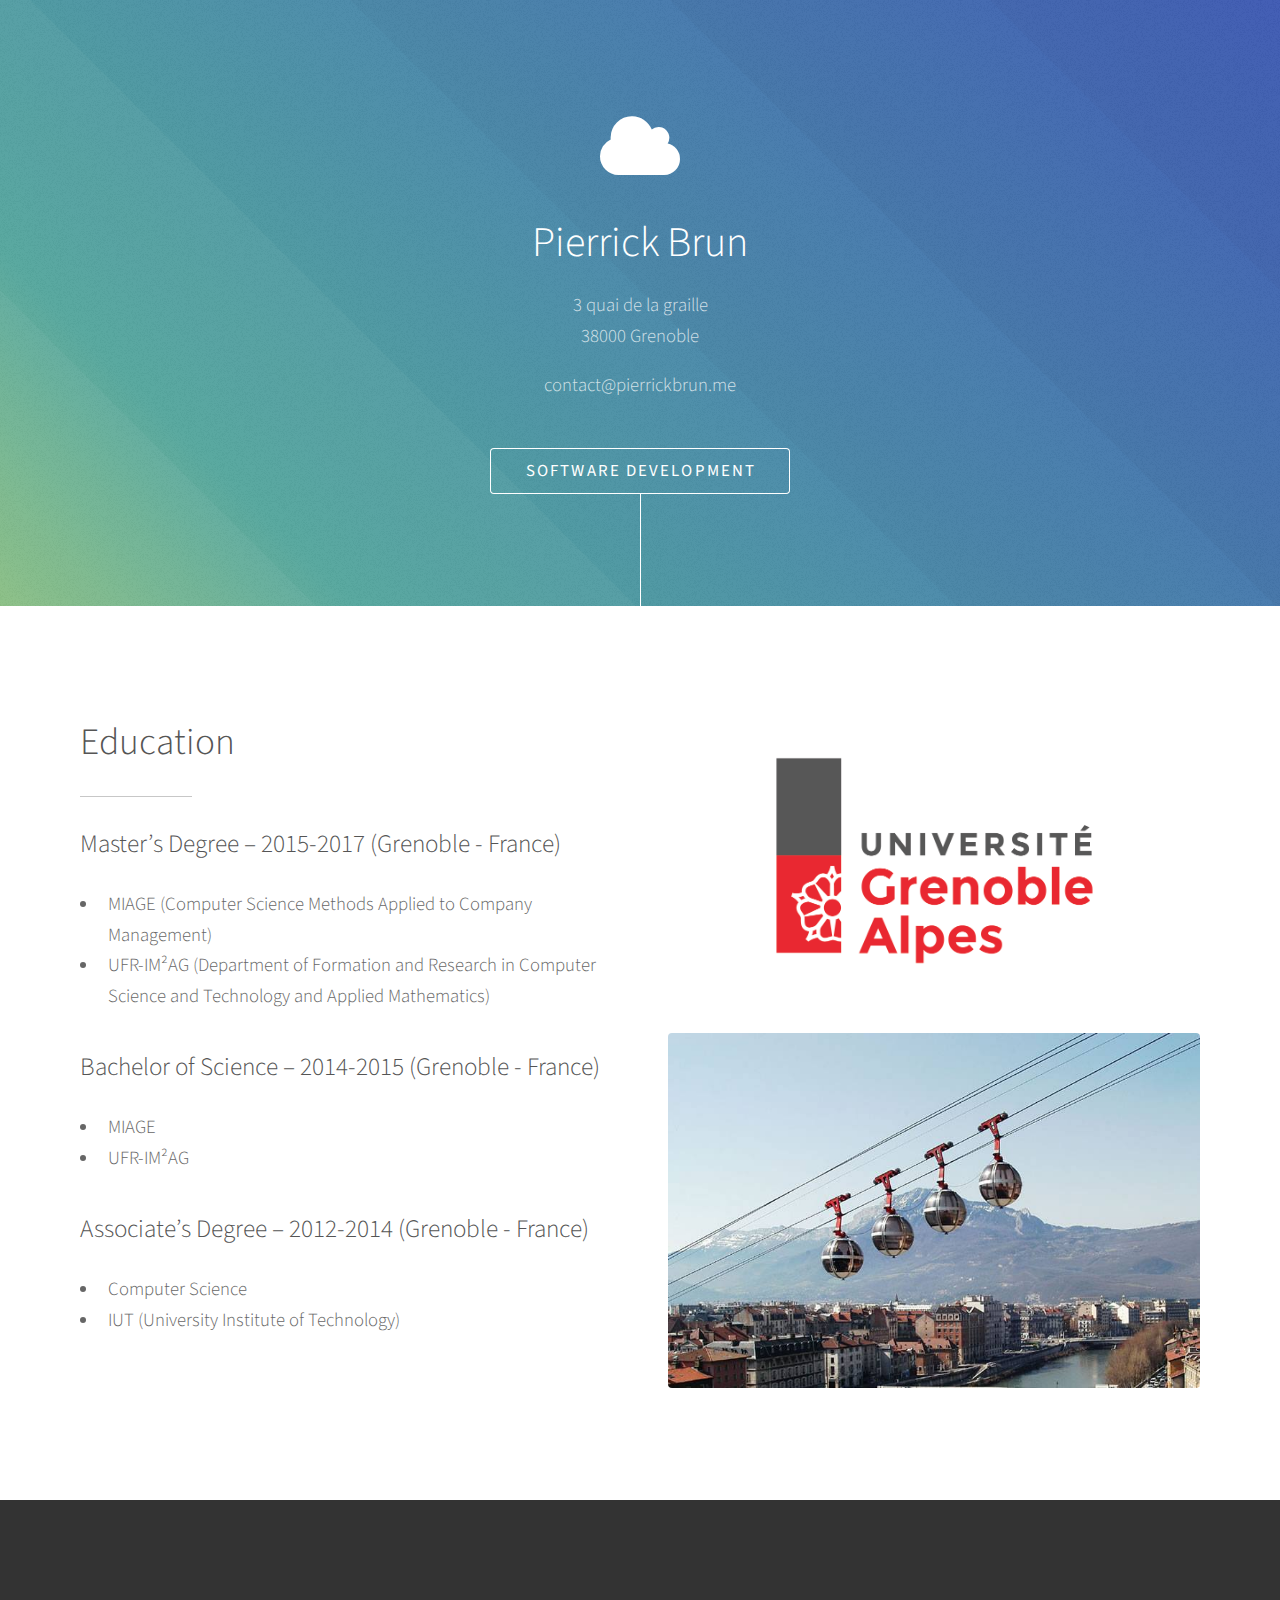
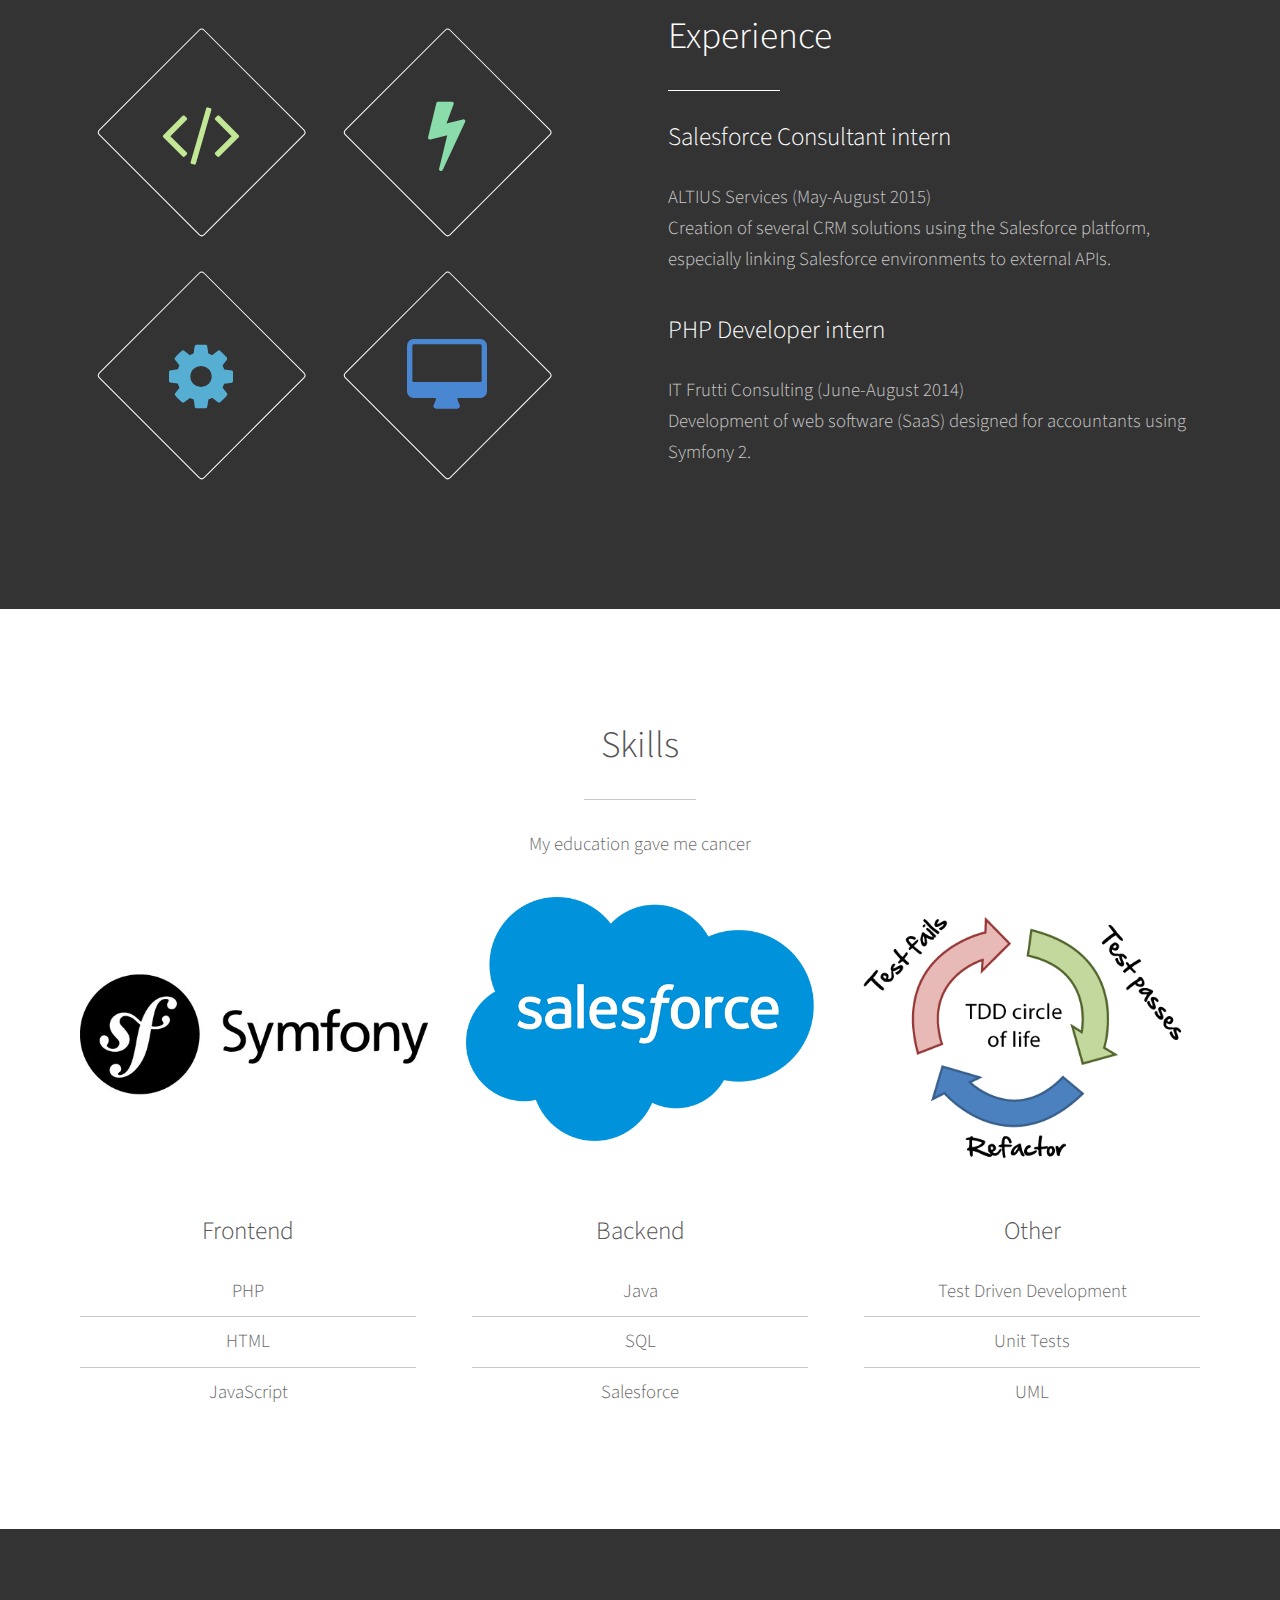
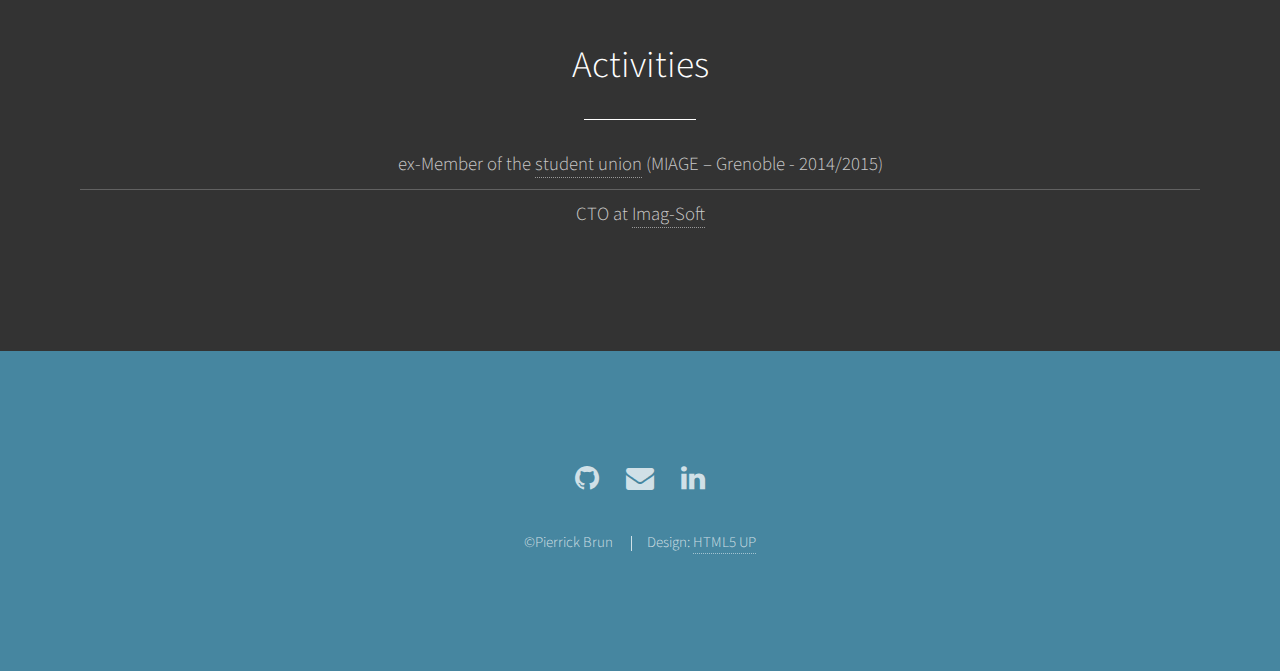
==== commit 66dad68a: "Update index.html" ====
--- a/index.html
+++ b/index.html
@@ -65,7 +65,7 @@
               <img alt="" src="images/uga.jpg"/>
             </span>
             <span class="image fit">
-              <img alt="" src="images/grenoble1.jpg"/>
+              <img alt="" src="images/grenoble.jpg"/>
             </span>
           </div>
         </div>
@@ -115,12 +115,12 @@
         <header class="major">
           <h2>Skills</h2>
         </header>
-        <p>My education gave me strong understansing of backend development while being able to understand the needs of a company</p>
+        <p>My education gave me cancer</p>
         <div class="row 150%">
           <div class="row">
             <div class="4u 12u$(medium)">
               <span class="image fit">
-                <img alt="" src="images/symfony4.jpg"/>
+                <img alt="" src="images/symfony.jpg"/>
               </span>
             </div>
             <div class="4u 12u$(medium)">
@@ -173,7 +173,7 @@
             <a href="https://www.facebook.com/Bde-Miage-Grenoble-133041853447664/">student union</a>
             (MIAGE – Grenoble - 2014/2015)</li>
           <li>CTO at
-            <a href="https://www.facebook.com/imagsoft/">Imag-Soft</a>
+            <a href="http://imag-soft.com/">Imag-Soft</a>
           </li>
         </ul>
       </div>
